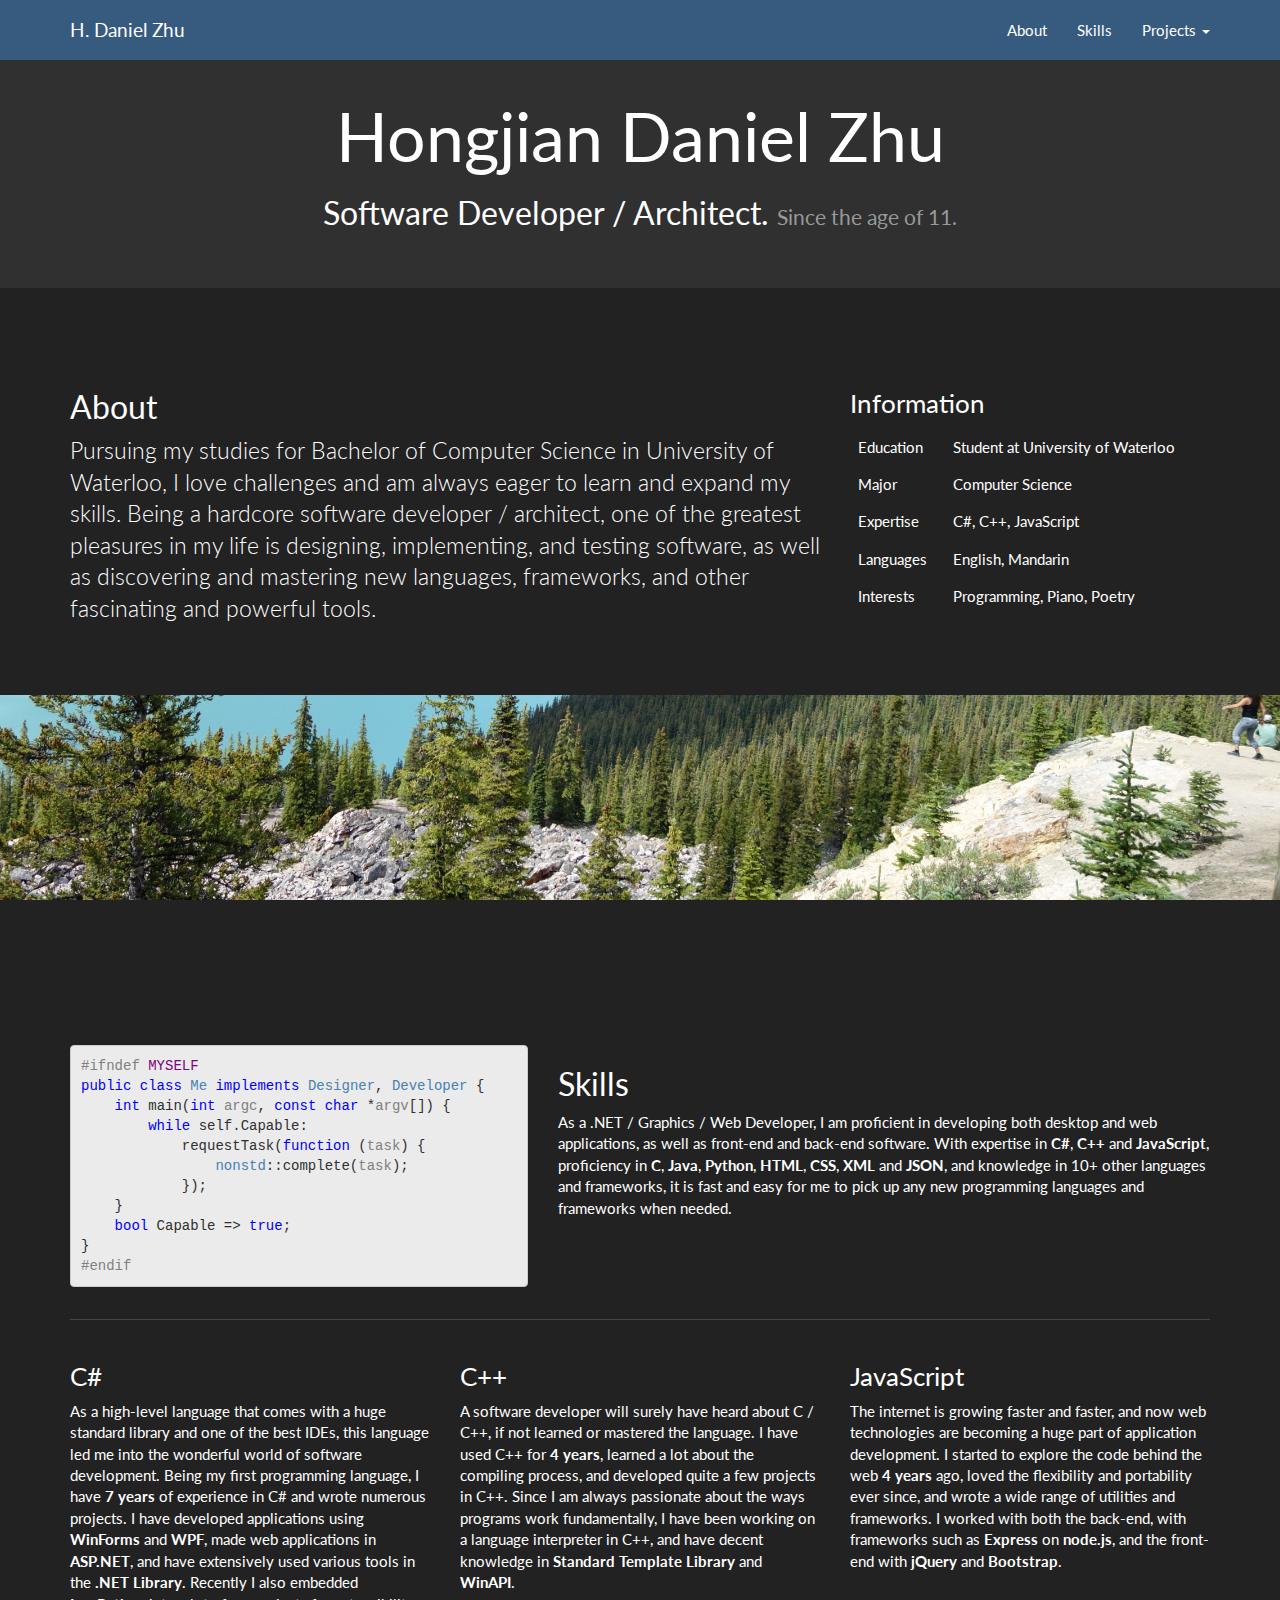
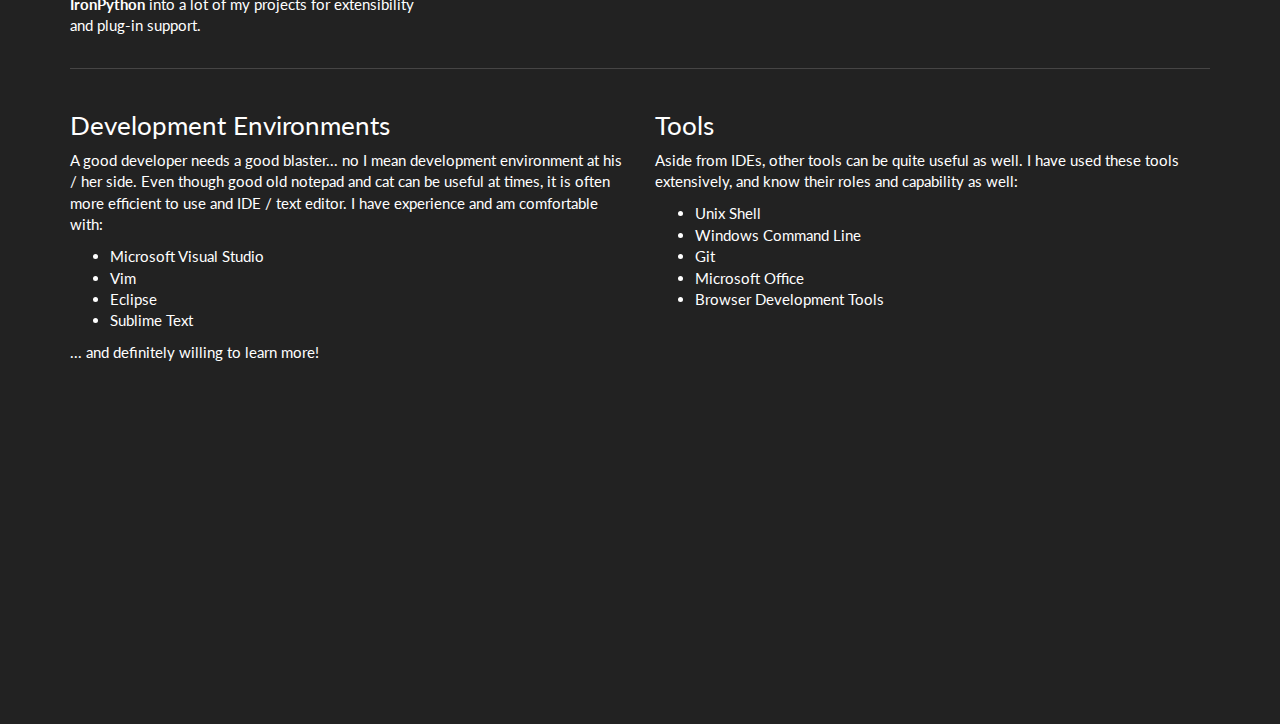
==== index.html @ e5c8643e "Removed redundant classes" ====
﻿<!DOCTYPE html>
<html lang="en" xmlns="http://www.w3.org/1999/xhtml">
<head>
    <meta charset="utf-8" />
    <meta http-equiv="X-UA-Compatible" content="IE=edge">
    <meta name="viewport" content="width=device-width, initial-scale=1">
    <title>H. Daniel Zhu</title>
    <link rel="stylesheet" href="css/darkly.css" />
    <style>
        header {
            padding-top: 30px;
        }

        section {
            padding: 50px 0;
        }

        .code-wrap {
            overflow: auto;
            -ms-word-wrap: normal;
            word-wrap: normal;
            white-space: pre;
        }

        .picture {
            height: 300px;
            background-size: cover;
            background-position: center center;
            background-attachment: fixed;
        }

        .command {
            color: gray;
        }
        .macro {
            color: purple;
        }
        .keyword {
            color: blue;
        }
        .class {
            color: steelblue;
        }
        .arg {
            color: gray;
        }
        
        @media print {
            .picture {
                display: none;
            }

            section {
                padding: 0;
            }
        }
    </style>
</head>
<body>
    <nav class="navbar navbar-default navbar-fixed-top">
        <div class="container">
            <div class="navbar-header">
                <button type="button" class="navbar-toggle collapsed" data-toggle="collapse" data-target="#navbar" aria-expanded="false" aria-controls="navbar">
                    <span class="sr-only">Toggle navigation</span>
                    <span class="icon-bar"></span>
                    <span class="icon-bar"></span>
                    <span class="icon-bar"></span>
                </button>
                <a class="navbar-brand" href="#home">H. Daniel Zhu</a>
            </div>
            <div id="navbar" class="navbar-collapse collapse">
                <ul class="nav navbar-nav navbar-right">
                    <li><a href="#about">About</a></li>
                    <li><a href="#skills">Skills</a></li>
                    <li class="dropdown">
                        <a href="#" class="dropdown-toggle" data-toggle="dropdown" role="button" aria-haspopup="true" aria-expanded="false">
                            Projects
                            <span class="caret"></span>
                        </a>
                        <ul class="dropdown-menu">
                            <li><a href="https://github.com/danzhu">GitHub</a></li>
                            <li role="separator" class="divider"></li>
                            <li><a href="https://github.com/danzhu/launcher">launcher</a></li>
                            <li><a href="https://github.com/danzhu/JoyfulColours">JoyfulColours</a></li>
                            <li><a href="https://github.com/danzhu/birthland">birthland</a></li>
                            <li><a href="https://github.com/danzhu/RawScript">RawScript</a></li>
                            <li><a href="https://github.com/danzhu/RPG">RPG</a></li>
                            <li><a href="https://github.com/danzhu/square.js">square.js</a></li>
                        </ul>
                    </li>
                </ul>
            </div>
        </div>
    </nav>
    <header id="home">
        <div class="jumbotron">
            <div class="container">
                <h1 class="text-center">Hongjian Daniel Zhu</h1>
                <h2 class="text-center">Software Developer / Architect. <small>Since the age of 11.</small></h2>
            </div>
        </div>
    </header>
    <section id="about">
        <div class="container">
            <div class="row">
                <div class="col-md-8">
                    <h2>About</h2>
                    <p class="lead">
                        Pursuing my studies for Bachelor of Computer Science in University of Waterloo, I love challenges and am always eager to learn and expand my skills. Being a hardcore software developer / architect, one of the greatest pleasures in my life is designing, implementing, and testing software, as well as discovering and mastering new languages, frameworks, and other fascinating and powerful tools.
                    </p>
                </div>
                <div class="col-md-4">
                    <h3>Information</h3>
                    <table class="table">
                        <tr>
                            <td>Education</td>
                            <td>Student at University of Waterloo</td>
                        </tr>
                        <tr>
                            <td>Major</td>
                            <td>Computer Science</td>
                        </tr>
                        <tr>
                            <td>Expertise</td>
                            <td>C#, C++, JavaScript</td>
                        </tr>
                        <tr>
                            <td>Languages</td>
                            <td>English, Mandarin</td>
                        </tr>
                        <tr>
                            <td>Interests</td>
                            <td>Programming, Piano, Poetry</td>
                        </tr>
                    </table>
                </div>
            </div>
        </div>
    </section>
    <div class="picture" style="background-image: url(images/1.jpg);"></div>
    <section id="skills">
        <div class="container">
            <div class="row">
                <div class="col-md-7 col-md-push-5">
                    <h2>Skills</h2>
                    <p>
                        As a .NET / Graphics / Web Developer, I am proficient in developing both desktop and web applications, as well as front-end and back-end software. With expertise in <strong>C#</strong>, <strong>C++</strong> and <strong>JavaScript</strong>, proficiency in <strong>C</strong>, <strong>Java</strong>, <strong>Python</strong>, <strong>HTML</strong>, <strong>CSS</strong>, <strong>XML</strong> and <strong>JSON</strong>, and knowledge in 10+ other languages and frameworks, it is fast and easy for me to pick up any new programming languages and frameworks when needed.
                    </p>
                </div>
                <div class="col-md-5 col-md-pull-7">
                    <pre class="code-wrap"><span class="command">#ifndef</span> <span class="macro">MYSELF</span>
<span class="keyword">public class</span> <span class="class">Me</span> <span class="keyword">implements</span> <span class="class">Designer</span>, <span class="class">Developer</span> {
    <span class="keyword">int</span> main(<span class="keyword">int</span> <span class="arg">argc</span>, <span class="keyword">const char</span> *<span class="arg">argv</span>[]) {
        <span class="keyword">while</span> self.Capable:
            requestTask(<span class="keyword">function</span> (<span class="arg">task</span>) {
                <span class="class">nonstd</span>::complete(<span class="arg">task</span>);
            });
    }
    <span class="keyword">bool</span> Capable =&gt; <span class="keyword">true</span>;
}
<span class="command">#endif</span></pre>
                </div>
            </div>
            <hr />
            <div class="row">
                <div class="col-md-4">
                    <h3>C#</h3>
                    <p>
                        As a high-level language that comes with a huge standard library and one of the best IDEs, this language led me into the wonderful world of software development. Being my first programming language, I have <strong>7 years</strong> of experience in C# and wrote numerous projects. I have developed applications using <strong>WinForms</strong> and <strong>WPF</strong>, made web applications in <strong>ASP.NET</strong>, and have extensively used various tools in the <strong>.NET Library</strong>. Recently I also embedded <strong>IronPython</strong> into a lot of my projects for extensibility and plug-in support.
                    </p>
                </div>
                <div class="col-md-4">
                    <h3>C++</h3>
                    <p>
                        A software developer will surely have heard about C / C++, if not learned or mastered the language. I have used C++ for <strong>4 years</strong>, learned a lot about the compiling process, and developed quite a few projects in C++. Since I am always passionate about the ways programs work fundamentally, I have been working on a language interpreter in C++, and have decent knowledge in <strong>Standard Template Library</strong> and <strong>WinAPI</strong>.
                    </p>
                </div>
                <div class="col-md-4">
                    <h3>JavaScript</h3>
                    <p>
                        The internet is growing faster and faster, and now web technologies are becoming a huge part of application development. I started to explore the code behind the web <strong>4 years</strong> ago, loved the flexibility and portability ever since, and wrote a wide range of utilities and frameworks. I worked with both the back-end, with frameworks such as <strong>Express</strong> on <strong>node.js</strong>, and the front-end with <strong>jQuery</strong> and <strong>Bootstrap</strong>.
                    </p>
                </div>
            </div>
            <hr />
            <div class="row">
                <div class="col-md-6">
                    <h3>Development Environments</h3>
                    <p>
                        A good developer needs a good blaster... no I mean development environment at his / her side. Even though good old notepad and cat can be useful at times, it is often more efficient to use and IDE / text editor. I have experience and am comfortable with:
                    </p>
                    <ul>
                        <li>Microsoft Visual Studio</li>
                        <li>Vim</li>
                        <li>Eclipse</li>
                        <li>Sublime Text</li>
                    </ul>
                    <p>
                        ... and definitely willing to learn more!
                    </p>
                </div>
                <div class="col-md-6">
                    <h3>Tools</h3>
                    <p>
                        Aside from IDEs, other tools can be quite useful as well. I have used these tools extensively, and know their roles and capability as well:
                    </p>
                    <ul>
                        <li>Unix Shell</li>
                        <li>Windows Command Line</li>
                        <li>Git</li>
                        <li>Microsoft Office</li>
                        <li>Browser Development Tools</li>
                    </ul>
                </div>
            </div>
        </div>
    </section>
    <div class="picture" style="background-image: url(images/2.jpg);"></div>
    <!--scripts-->
    <script src="js/jquery-2.2.0.min.js"></script>
    <script src="js/bootstrap.min.js"></script>
    <script src="js/jquery.smooth-scroll.js"></script>
    <script>
        $('a').smoothScroll();
        $('body').scrollspy({
            target: '.navbar-fixed-top'
        })
    </script>
</body>
</html>
---- css/darkly.css ----
@import url("https://fonts.googleapis.com/css?family=Lato:400,700,400italic");/*!
 * bootswatch v3.3.6
 * Homepage: http://bootswatch.com
 * Copyright 2012-2015 Thomas Park
 * Licensed under MIT
 * Based on Bootstrap
*//*!
 * Bootstrap v3.3.6 (http://getbootstrap.com)
 * Copyright 2011-2015 Twitter, Inc.
 * Licensed under MIT (https://github.com/twbs/bootstrap/blob/master/LICENSE)
 *//*! normalize.css v3.0.3 | MIT License | github.com/necolas/normalize.css */html{font-family:sans-serif;-ms-text-size-adjust:100%;-webkit-text-size-adjust:100%}body{margin:0}article,aside,details,figcaption,figure,footer,header,hgroup,main,menu,nav,section,summary{display:block}audio,canvas,progress,video{display:inline-block;vertical-align:baseline}audio:not([controls]){display:none;height:0}[hidden],template{display:none}a{background-color:transparent}a:active,a:hover{outline:0}abbr[title]{border-bottom:1px dotted}b,strong{font-weight:bold}dfn{font-style:italic}h1{font-size:2em;margin:0.67em 0}mark{background:#ff0;color:#000}small{font-size:80%}sub,sup{font-size:75%;line-height:0;position:relative;vertical-align:baseline}sup{top:-0.5em}sub{bottom:-0.25em}img{border:0}svg:not(:root){overflow:hidden}figure{margin:1em 40px}hr{-webkit-box-sizing:content-box;-moz-box-sizing:content-box;box-sizing:content-box;height:0}pre{overflow:auto}code,kbd,pre,samp{font-family:monospace, monospace;font-size:1em}button,input,optgroup,select,textarea{color:inherit;font:inherit;margin:0}button{overflow:visible}button,select{text-transform:none}button,html input[type="button"],input[type="reset"],input[type="submit"]{-webkit-appearance:button;cursor:pointer}button[disabled],html input[disabled]{cursor:default}button::-moz-focus-inner,input::-moz-focus-inner{border:0;padding:0}input{line-height:normal}input[type="checkbox"],input[type="radio"]{-webkit-box-sizing:border-box;-moz-box-sizing:border-box;box-sizing:border-box;padding:0}input[type="number"]::-webkit-inner-spin-button,input[type="number"]::-webkit-outer-spin-button{height:auto}input[type="search"]{-webkit-appearance:textfield;-webkit-box-sizing:content-box;-moz-box-sizing:content-box;box-sizing:content-box}input[type="search"]::-webkit-search-cancel-button,input[type="search"]::-webkit-search-decoration{-webkit-appearance:none}fieldset{border:1px solid #c0c0c0;margin:0 2px;padding:0.35em 0.625em 0.75em}legend{border:0;padding:0}textarea{overflow:auto}optgroup{font-weight:bold}table{border-collapse:collapse;border-spacing:0}td,th{padding:0}/*! Source: https://github.com/h5bp/html5-boilerplate/blob/master/src/css/main.css */@media print{*,*:before,*:after{background:transparent !important;color:#000 !important;-webkit-box-shadow:none !important;box-shadow:none !important;text-shadow:none !important}a,a:visited{text-decoration:underline}a[href]:after{content:" (" attr(href) ")"}abbr[title]:after{content:" (" attr(title) ")"}a[href^="#"]:after,a[href^="javascript:"]:after{content:""}pre,blockquote{border:1px solid #999;page-break-inside:avoid}thead{display:table-header-group}tr,img{page-break-inside:avoid}img{max-width:100% !important}p,h2,h3{orphans:3;widows:3}h2,h3{page-break-after:avoid}.navbar{display:none}.btn>.caret,.dropup>.btn>.caret{border-top-color:#000 !important}.label{border:1px solid #000}.table{border-collapse:collapse !important}.table td,.table th{background-color:#fff !important}.table-bordered th,.table-bordered td{border:1px solid #ddd !important}}@font-face{font-family:'Glyphicons Halflings';src:url('../fonts/glyphicons-halflings-regular.eot');src:url('../fonts/glyphicons-halflings-regular.eot?#iefix') format('embedded-opentype'),url('../fonts/glyphicons-halflings-regular.woff2') format('woff2'),url('../fonts/glyphicons-halflings-regular.woff') format('woff'),url('../fonts/glyphicons-halflings-regular.ttf') format('truetype'),url('../fonts/glyphicons-halflings-regular.svg#glyphicons_halflingsregular') format('svg')}.glyphicon{position:relative;top:1px;display:inline-block;font-family:'Glyphicons Halflings';font-style:normal;font-weight:normal;line-height:1;-webkit-font-smoothing:antialiased;-moz-osx-font-smoothing:grayscale}.glyphicon-asterisk:before{content:"\002a"}.glyphicon-plus:before{content:"\002b"}.glyphicon-euro:before,.glyphicon-eur:before{content:"\20ac"}.glyphicon-minus:before{content:"\2212"}.glyphicon-cloud:before{content:"\2601"}.glyphicon-envelope:before{content:"\2709"}.glyphicon-pencil:before{content:"\270f"}.glyphicon-glass:before{content:"\e001"}.glyphicon-music:before{content:"\e002"}.glyphicon-search:before{content:"\e003"}.glyphicon-heart:before{content:"\e005"}.glyphicon-star:before{content:"\e006"}.glyphicon-star-empty:before{content:"\e007"}.glyphicon-user:before{content:"\e008"}.glyphicon-film:before{content:"\e009"}.glyphicon-th-large:before{content:"\e010"}.glyphicon-th:before{content:"\e011"}.glyphicon-th-list:before{content:"\e012"}.glyphicon-ok:before{content:"\e013"}.glyphicon-remove:before{content:"\e014"}.glyphicon-zoom-in:before{content:"\e015"}.glyphicon-zoom-out:before{content:"\e016"}.glyphicon-off:before{content:"\e017"}.glyphicon-signal:before{content:"\e018"}.glyphicon-cog:before{content:"\e019"}.glyphicon-trash:before{content:"\e020"}.glyphicon-home:before{content:"\e021"}.glyphicon-file:before{content:"\e022"}.glyphicon-time:before{content:"\e023"}.glyphicon-road:before{content:"\e024"}.glyphicon-download-alt:before{content:"\e025"}.glyphicon-download:before{content:"\e026"}.glyphicon-upload:before{content:"\e027"}.glyphicon-inbox:before{content:"\e028"}.glyphicon-play-circle:before{content:"\e029"}.glyphicon-repeat:before{content:"\e030"}.glyphicon-refresh:before{content:"\e031"}.glyphicon-list-alt:before{content:"\e032"}.glyphicon-lock:before{content:"\e033"}.glyphicon-flag:before{content:"\e034"}.glyphicon-headphones:before{content:"\e035"}.glyphicon-volume-off:before{content:"\e036"}.glyphicon-volume-down:before{content:"\e037"}.glyphicon-volume-up:before{content:"\e038"}.glyphicon-qrcode:before{content:"\e039"}.glyphicon-barcode:before{content:"\e040"}.glyphicon-tag:before{content:"\e041"}.glyphicon-tags:before{content:"\e042"}.glyphicon-book:before{content:"\e043"}.glyphicon-bookmark:before{content:"\e044"}.glyphicon-print:before{content:"\e045"}.glyphicon-camera:before{content:"\e046"}.glyphicon-font:before{content:"\e047"}.glyphicon-bold:before{content:"\e048"}.glyphicon-italic:before{content:"\e049"}.glyphicon-text-height:before{content:"\e050"}.glyphicon-text-width:before{content:"\e051"}.glyphicon-align-left:before{content:"\e052"}.glyphicon-align-center:before{content:"\e053"}.glyphicon-align-right:before{content:"\e054"}.glyphicon-align-justify:before{content:"\e055"}.glyphicon-list:before{content:"\e056"}.glyphicon-indent-left:before{content:"\e057"}.glyphicon-indent-right:before{content:"\e058"}.glyphicon-facetime-video:before{content:"\e059"}.glyphicon-picture:before{content:"\e060"}.glyphicon-map-marker:before{content:"\e062"}.glyphicon-adjust:before{content:"\e063"}.glyphicon-tint:before{content:"\e064"}.glyphicon-edit:before{content:"\e065"}.glyphicon-share:before{content:"\e066"}.glyphicon-check:before{content:"\e067"}.glyphicon-move:before{content:"\e068"}.glyphicon-step-backward:before{content:"\e069"}.glyphicon-fast-backward:before{content:"\e070"}.glyphicon-backward:before{content:"\e071"}.glyphicon-play:before{content:"\e072"}.glyphicon-pause:before{content:"\e073"}.glyphicon-stop:before{content:"\e074"}.glyphicon-forward:before{content:"\e075"}.glyphicon-fast-forward:before{content:"\e076"}.glyphicon-step-forward:before{content:"\e077"}.glyphicon-eject:before{content:"\e078"}.glyphicon-chevron-left:before{content:"\e079"}.glyphicon-chevron-right:before{content:"\e080"}.glyphicon-plus-sign:before{content:"\e081"}.glyphicon-minus-sign:before{content:"\e082"}.glyphicon-remove-sign:before{content:"\e083"}.glyphicon-ok-sign:before{content:"\e084"}.glyphicon-question-sign:before{content:"\e085"}.glyphicon-info-sign:before{content:"\e086"}.glyphicon-screenshot:before{content:"\e087"}.glyphicon-remove-circle:before{content:"\e088"}.glyphicon-ok-circle:before{content:"\e089"}.glyphicon-ban-circle:before{content:"\e090"}.glyphicon-arrow-left:before{content:"\e091"}.glyphicon-arrow-right:before{content:"\e092"}.glyphicon-arrow-up:before{content:"\e093"}.glyphicon-arrow-down:before{content:"\e094"}.glyphicon-share-alt:before{content:"\e095"}.glyphicon-resize-full:before{content:"\e096"}.glyphicon-resize-small:before{content:"\e097"}.glyphicon-exclamation-sign:before{content:"\e101"}.glyphicon-gift:before{content:"\e102"}.glyphicon-leaf:before{content:"\e103"}.glyphicon-fire:before{content:"\e104"}.glyphicon-eye-open:before{content:"\e105"}.glyphicon-eye-close:before{content:"\e106"}.glyphicon-warning-sign:before{content:"\e107"}.glyphicon-plane:before{content:"\e108"}.glyphicon-calendar:before{content:"\e109"}.glyphicon-random:before{content:"\e110"}.glyphicon-comment:before{content:"\e111"}.glyphicon-magnet:before{content:"\e112"}.glyphicon-chevron-up:before{content:"\e113"}.glyphicon-chevron-down:before{content:"\e114"}.glyphicon-retweet:before{content:"\e115"}.glyphicon-shopping-cart:before{content:"\e116"}.glyphicon-folder-close:before{content:"\e117"}.glyphicon-folder-open:before{content:"\e118"}.glyphicon-resize-vertical:before{content:"\e119"}.glyphicon-resize-horizontal:before{content:"\e120"}.glyphicon-hdd:before{content:"\e121"}.glyphicon-bullhorn:before{content:"\e122"}.glyphicon-bell:before{content:"\e123"}.glyphicon-certificate:before{content:"\e124"}.glyphicon-thumbs-up:before{content:"\e125"}.glyphicon-thumbs-down:before{content:"\e126"}.glyphicon-hand-right:before{content:"\e127"}.glyphicon-hand-left:before{content:"\e128"}.glyphicon-hand-up:before{content:"\e129"}.glyphicon-hand-down:before{content:"\e130"}.glyphicon-circle-arrow-right:before{content:"\e131"}.glyphicon-circle-arrow-left:before{content:"\e132"}.glyphicon-circle-arrow-up:before{content:"\e133"}.glyphicon-circle-arrow-down:before{content:"\e134"}.glyphicon-globe:before{content:"\e135"}.glyphicon-wrench:before{content:"\e136"}.glyphicon-tasks:before{content:"\e137"}.glyphicon-filter:before{content:"\e138"}.glyphicon-briefcase:before{content:"\e139"}.glyphicon-fullscreen:before{content:"\e140"}.glyphicon-dashboard:before{content:"\e141"}.glyphicon-paperclip:before{content:"\e142"}.glyphicon-heart-empty:before{content:"\e143"}.glyphicon-link:before{content:"\e144"}.glyphicon-phone:before{content:"\e145"}.glyphicon-pushpin:before{content:"\e146"}.glyphicon-usd:before{content:"\e148"}.glyphicon-gbp:before{content:"\e149"}.glyphicon-sort:before{content:"\e150"}.glyphicon-sort-by-alphabet:before{content:"\e151"}.glyphicon-sort-by-alphabet-alt:before{content:"\e152"}.glyphicon-sort-by-order:before{content:"\e153"}.glyphicon-sort-by-order-alt:before{content:"\e154"}.glyphicon-sort-by-attributes:before{content:"\e155"}.glyphicon-sort-by-attributes-alt:before{content:"\e156"}.glyphicon-unchecked:before{content:"\e157"}.glyphicon-expand:before{content:"\e158"}.glyphicon-collapse-down:before{content:"\e159"}.glyphicon-collapse-up:before{content:"\e160"}.glyphicon-log-in:before{content:"\e161"}.glyphicon-flash:before{content:"\e162"}.glyphicon-log-out:before{content:"\e163"}.glyphicon-new-window:before{content:"\e164"}.glyphicon-record:before{content:"\e165"}.glyphicon-save:before{content:"\e166"}.glyphicon-open:before{content:"\e167"}.glyphicon-saved:before{content:"\e168"}.glyphicon-import:before{content:"\e169"}.glyphicon-export:before{content:"\e170"}.glyphicon-send:before{content:"\e171"}.glyphicon-floppy-disk:before{content:"\e172"}.glyphicon-floppy-saved:before{content:"\e173"}.glyphicon-floppy-remove:before{content:"\e174"}.glyphicon-floppy-save:before{content:"\e175"}.glyphicon-floppy-open:before{content:"\e176"}.glyphicon-credit-card:before{content:"\e177"}.glyphicon-transfer:before{content:"\e178"}.glyphicon-cutlery:before{content:"\e179"}.glyphicon-header:before{content:"\e180"}.glyphicon-compressed:before{content:"\e181"}.glyphicon-earphone:before{content:"\e182"}.glyphicon-phone-alt:before{content:"\e183"}.glyphicon-tower:before{content:"\e184"}.glyphicon-stats:before{content:"\e185"}.glyphicon-sd-video:before{content:"\e186"}.glyphicon-hd-video:before{content:"\e187"}.glyphicon-subtitles:before{content:"\e188"}.glyphicon-sound-stereo:before{content:"\e189"}.glyphicon-sound-dolby:before{content:"\e190"}.glyphicon-sound-5-1:before{content:"\e191"}.glyphicon-sound-6-1:before{content:"\e192"}.glyphicon-sound-7-1:before{content:"\e193"}.glyphicon-copyright-mark:before{content:"\e194"}.glyphicon-registration-mark:before{content:"\e195"}.glyphicon-cloud-download:before{content:"\e197"}.glyphicon-cloud-upload:before{content:"\e198"}.glyphicon-tree-conifer:before{content:"\e199"}.glyphicon-tree-deciduous:before{content:"\e200"}.glyphicon-cd:before{content:"\e201"}.glyphicon-save-file:before{content:"\e202"}.glyphicon-open-file:before{content:"\e203"}.glyphicon-level-up:before{content:"\e204"}.glyphicon-copy:before{content:"\e205"}.glyphicon-paste:before{content:"\e206"}.glyphicon-alert:before{content:"\e209"}.glyphicon-equalizer:before{content:"\e210"}.glyphicon-king:before{content:"\e211"}.glyphicon-queen:before{content:"\e212"}.glyphicon-pawn:before{content:"\e213"}.glyphicon-bishop:before{content:"\e214"}.glyphicon-knight:before{content:"\e215"}.glyphicon-baby-formula:before{content:"\e216"}.glyphicon-tent:before{content:"\26fa"}.glyphicon-blackboard:before{content:"\e218"}.glyphicon-bed:before{content:"\e219"}.glyphicon-apple:before{content:"\f8ff"}.glyphicon-erase:before{content:"\e221"}.glyphicon-hourglass:before{content:"\231b"}.glyphicon-lamp:before{content:"\e223"}.glyphicon-duplicate:before{content:"\e224"}.glyphicon-piggy-bank:before{content:"\e225"}.glyphicon-scissors:before{content:"\e226"}.glyphicon-bitcoin:before{content:"\e227"}.glyphicon-btc:before{content:"\e227"}.glyphicon-xbt:before{content:"\e227"}.glyphicon-yen:before{content:"\00a5"}.glyphicon-jpy:before{content:"\00a5"}.glyphicon-ruble:before{content:"\20bd"}.glyphicon-rub:before{content:"\20bd"}.glyphicon-scale:before{content:"\e230"}.glyphicon-ice-lolly:before{content:"\e231"}.glyphicon-ice-lolly-tasted:before{content:"\e232"}.glyphicon-education:before{content:"\e233"}.glyphicon-option-horizontal:before{content:"\e234"}.glyphicon-option-vertical:before{content:"\e235"}.glyphicon-menu-hamburger:before{content:"\e236"}.glyphicon-modal-window:before{content:"\e237"}.glyphicon-oil:before{content:"\e238"}.glyphicon-grain:before{content:"\e239"}.glyphicon-sunglasses:before{content:"\e240"}.glyphicon-text-size:before{content:"\e241"}.glyphicon-text-color:before{content:"\e242"}.glyphicon-text-background:before{content:"\e243"}.glyphicon-object-align-top:before{content:"\e244"}.glyphicon-object-align-bottom:before{content:"\e245"}.glyphicon-object-align-horizontal:before{content:"\e246"}.glyphicon-object-align-left:before{content:"\e247"}.glyphicon-object-align-vertical:before{content:"\e248"}.glyphicon-object-align-right:before{content:"\e249"}.glyphicon-triangle-right:before{content:"\e250"}.glyphicon-triangle-left:before{content:"\e251"}.glyphicon-triangle-bottom:before{content:"\e252"}.glyphicon-triangle-top:before{content:"\e253"}.glyphicon-console:before{content:"\e254"}.glyphicon-superscript:before{content:"\e255"}.glyphicon-subscript:before{content:"\e256"}.glyphicon-menu-left:before{content:"\e257"}.glyphicon-menu-right:before{content:"\e258"}.glyphicon-menu-down:before{content:"\e259"}.glyphicon-menu-up:before{content:"\e260"}*{-webkit-box-sizing:border-box;-moz-box-sizing:border-box;box-sizing:border-box}*:before,*:after{-webkit-box-sizing:border-box;-moz-box-sizing:border-box;box-sizing:border-box}html{font-size:10px;-webkit-tap-highlight-color:rgba(0,0,0,0)}body{font-family:"Lato","Helvetica Neue",Helvetica,Arial,sans-serif;font-size:15px;line-height:1.42857143;color:#ffffff;background-color:#222222}input,button,select,textarea{font-family:inherit;font-size:inherit;line-height:inherit}a{color:#0ce3ac;text-decoration:none}a:hover,a:focus{color:#0ce3ac;text-decoration:underline}a:focus{outline:thin dotted;outline:5px auto -webkit-focus-ring-color;outline-offset:-2px}figure{margin:0}img{vertical-align:middle}.img-responsive,.thumbnail>img,.thumbnail a>img,.carousel-inner>.item>img,.carousel-inner>.item>a>img{display:block;max-width:100%;height:auto}.img-rounded{border-radius:6px}.img-thumbnail{padding:2px;line-height:1.42857143;background-color:#222222;border:1px solid #464545;border-radius:4px;-webkit-transition:all .2s ease-in-out;-o-transition:all .2s ease-in-out;transition:all .2s ease-in-out;display:inline-block;max-width:100%;height:auto}.img-circle{border-radius:50%}hr{margin-top:21px;margin-bottom:21px;border:0;border-top:1px solid #464545}.sr-only{position:absolute;width:1px;height:1px;margin:-1px;padding:0;overflow:hidden;clip:rect(0, 0, 0, 0);border:0}.sr-only-focusable:active,.sr-only-focusable:focus{position:static;width:auto;height:auto;margin:0;overflow:visible;clip:auto}[role="button"]{cursor:pointer}h1,h2,h3,h4,h5,h6,.h1,.h2,.h3,.h4,.h5,.h6{font-family:"Lato","Helvetica Neue",Helvetica,Arial,sans-serif;font-weight:400;line-height:1.1;color:inherit}h1 small,h2 small,h3 small,h4 small,h5 small,h6 small,.h1 small,.h2 small,.h3 small,.h4 small,.h5 small,.h6 small,h1 .small,h2 .small,h3 .small,h4 .small,h5 .small,h6 .small,.h1 .small,.h2 .small,.h3 .small,.h4 .small,.h5 .small,.h6 .small{font-weight:normal;line-height:1;color:#999999}h1,.h1,h2,.h2,h3,.h3{margin-top:21px;margin-bottom:10.5px}h1 small,.h1 small,h2 small,.h2 small,h3 small,.h3 small,h1 .small,.h1 .small,h2 .small,.h2 .small,h3 .small,.h3 .small{font-size:65%}h4,.h4,h5,.h5,h6,.h6{margin-top:10.5px;margin-bottom:10.5px}h4 small,.h4 small,h5 small,.h5 small,h6 small,.h6 small,h4 .small,.h4 .small,h5 .small,.h5 .small,h6 .small,.h6 .small{font-size:75%}h1,.h1{font-size:39px}h2,.h2{font-size:32px}h3,.h3{font-size:26px}h4,.h4{font-size:19px}h5,.h5{font-size:15px}h6,.h6{font-size:13px}p{margin:0 0 10.5px}.lead{margin-bottom:21px;font-size:17px;font-weight:300;line-height:1.4}@media (min-width:768px){.lead{font-size:22.5px}}small,.small{font-size:86%}mark,.mark{background-color:#f39c12;padding:.2em}.text-left{text-align:left}.text-right{text-align:right}.text-center{text-align:center}.text-justify{text-align:justify}.text-nowrap{white-space:nowrap}.text-lowercase{text-transform:lowercase}.text-uppercase{text-transform:uppercase}.text-capitalize{text-transform:capitalize}.text-muted{color:#999999}.text-primary{color:#375a7f}a.text-primary:hover,a.text-primary:focus{color:#28415b}.text-success{color:#ffffff}a.text-success:hover,a.text-success:focus{color:#e6e6e6}.text-info{color:#ffffff}a.text-info:hover,a.text-info:focus{color:#e6e6e6}.text-warning{color:#ffffff}a.text-warning:hover,a.text-warning:focus{color:#e6e6e6}.text-danger{color:#ffffff}a.text-danger:hover,a.text-danger:focus{color:#e6e6e6}.bg-primary{color:#fff;background-color:#375a7f}a.bg-primary:hover,a.bg-primary:focus{background-color:#28415b}.bg-success{background-color:#00bc8c}a.bg-success:hover,a.bg-success:focus{background-color:#008966}.bg-info{background-color:#3498db}a.bg-info:hover,a.bg-info:focus{background-color:#217dbb}.bg-warning{background-color:#f39c12}a.bg-warning:hover,a.bg-warning:focus{background-color:#c87f0a}.bg-danger{background-color:#e74c3c}a.bg-danger:hover,a.bg-danger:focus{background-color:#d62c1a}.page-header{padding-bottom:9.5px;margin:42px 0 21px;border-bottom:1px solid transparent}ul,ol{margin-top:0;margin-bottom:10.5px}ul ul,ol ul,ul ol,ol ol{margin-bottom:0}.list-unstyled{padding-left:0;list-style:none}.list-inline{padding-left:0;list-style:none;margin-left:-5px}.list-inline>li{display:inline-block;padding-left:5px;padding-right:5px}dl{margin-top:0;margin-bottom:21px}dt,dd{line-height:1.42857143}dt{font-weight:bold}dd{margin-left:0}@media (min-width:768px){.dl-horizontal dt{float:left;width:160px;clear:left;text-align:right;overflow:hidden;text-overflow:ellipsis;white-space:nowrap}.dl-horizontal dd{margin-left:180px}}abbr[title],abbr[data-original-title]{cursor:help;border-bottom:1px dotted #999999}.initialism{font-size:90%;text-transform:uppercase}blockquote{padding:10.5px 21px;margin:0 0 21px;font-size:18.75px;border-left:5px solid #464545}blockquote p:last-child,blockquote ul:last-child,blockquote ol:last-child{margin-bottom:0}blockquote footer,blockquote small,blockquote .small{display:block;font-size:80%;line-height:1.42857143;color:#999999}blockquote footer:before,blockquote small:before,blockquote .small:before{content:'\2014 \00A0'}.blockquote-reverse,blockquote.pull-right{padding-right:15px;padding-left:0;border-right:5px solid #464545;border-left:0;text-align:right}.blockquote-reverse footer:before,blockquote.pull-right footer:before,.blockquote-reverse small:before,blockquote.pull-right small:before,.blockquote-reverse .small:before,blockquote.pull-right .small:before{content:''}.blockquote-reverse footer:after,blockquote.pull-right footer:after,.blockquote-reverse small:after,blockquote.pull-right small:after,.blockquote-reverse .small:after,blockquote.pull-right .small:after{content:'\00A0 \2014'}address{margin-bottom:21px;font-style:normal;line-height:1.42857143}code,kbd,pre,samp{font-family:Menlo,Monaco,Consolas,"Courier New",monospace}code{padding:2px 4px;font-size:90%;color:#c7254e;background-color:#f9f2f4;border-radius:4px}kbd{padding:2px 4px;font-size:90%;color:#ffffff;background-color:#333333;border-radius:3px;-webkit-box-shadow:inset 0 -1px 0 rgba(0,0,0,0.25);box-shadow:inset 0 -1px 0 rgba(0,0,0,0.25)}kbd kbd{padding:0;font-size:100%;font-weight:bold;-webkit-box-shadow:none;box-shadow:none}pre{display:block;padding:10px;margin:0 0 10.5px;font-size:14px;line-height:1.42857143;word-break:break-all;word-wrap:break-word;color:#303030;background-color:#ebebeb;border:1px solid #cccccc;border-radius:4px}pre code{padding:0;font-size:inherit;color:inherit;white-space:pre-wrap;background-color:transparent;border-radius:0}.pre-scrollable{max-height:340px;overflow-y:scroll}.container{margin-right:auto;margin-left:auto;padding-left:15px;padding-right:15px}@media (min-width:768px){.container{width:750px}}@media (min-width:992px){.container{width:970px}}@media (min-width:1200px){.container{width:1170px}}.container-fluid{margin-right:auto;margin-left:auto;padding-left:15px;padding-right:15px}.row{margin-left:-15px;margin-right:-15px}.col-xs-1,.col-sm-1,.col-md-1,.col-lg-1,.col-xs-2,.col-sm-2,.col-md-2,.col-lg-2,.col-xs-3,.col-sm-3,.col-md-3,.col-lg-3,.col-xs-4,.col-sm-4,.col-md-4,.col-lg-4,.col-xs-5,.col-sm-5,.col-md-5,.col-lg-5,.col-xs-6,.col-sm-6,.col-md-6,.col-lg-6,.col-xs-7,.col-sm-7,.col-md-7,.col-lg-7,.col-xs-8,.col-sm-8,.col-md-8,.col-lg-8,.col-xs-9,.col-sm-9,.col-md-9,.col-lg-9,.col-xs-10,.col-sm-10,.col-md-10,.col-lg-10,.col-xs-11,.col-sm-11,.col-md-11,.col-lg-11,.col-xs-12,.col-sm-12,.col-md-12,.col-lg-12{position:relative;min-height:1px;padding-left:15px;padding-right:15px}.col-xs-1,.col-xs-2,.col-xs-3,.col-xs-4,.col-xs-5,.col-xs-6,.col-xs-7,.col-xs-8,.col-xs-9,.col-xs-10,.col-xs-11,.col-xs-12{float:left}.col-xs-12{width:100%}.col-xs-11{width:91.66666667%}.col-xs-10{width:83.33333333%}.col-xs-9{width:75%}.col-xs-8{width:66.66666667%}.col-xs-7{width:58.33333333%}.col-xs-6{width:50%}.col-xs-5{width:41.66666667%}.col-xs-4{width:33.33333333%}.col-xs-3{width:25%}.col-xs-2{width:16.66666667%}.col-xs-1{width:8.33333333%}.col-xs-pull-12{right:100%}.col-xs-pull-11{right:91.66666667%}.col-xs-pull-10{right:83.33333333%}.col-xs-pull-9{right:75%}.col-xs-pull-8{right:66.66666667%}.col-xs-pull-7{right:58.33333333%}.col-xs-pull-6{right:50%}.col-xs-pull-5{right:41.66666667%}.col-xs-pull-4{right:33.33333333%}.col-xs-pull-3{right:25%}.col-xs-pull-2{right:16.66666667%}.col-xs-pull-1{right:8.33333333%}.col-xs-pull-0{right:auto}.col-xs-push-12{left:100%}.col-xs-push-11{left:91.66666667%}.col-xs-push-10{left:83.33333333%}.col-xs-push-9{left:75%}.col-xs-push-8{left:66.66666667%}.col-xs-push-7{left:58.33333333%}.col-xs-push-6{left:50%}.col-xs-push-5{left:41.66666667%}.col-xs-push-4{left:33.33333333%}.col-xs-push-3{left:25%}.col-xs-push-2{left:16.66666667%}.col-xs-push-1{left:8.33333333%}.col-xs-push-0{left:auto}.col-xs-offset-12{margin-left:100%}.col-xs-offset-11{margin-left:91.66666667%}.col-xs-offset-10{margin-left:83.33333333%}.col-xs-offset-9{margin-left:75%}.col-xs-offset-8{margin-left:66.66666667%}.col-xs-offset-7{margin-left:58.33333333%}.col-xs-offset-6{margin-left:50%}.col-xs-offset-5{margin-left:41.66666667%}.col-xs-offset-4{margin-left:33.33333333%}.col-xs-offset-3{margin-left:25%}.col-xs-offset-2{margin-left:16.66666667%}.col-xs-offset-1{margin-left:8.33333333%}.col-xs-offset-0{margin-left:0%}@media (min-width:768px){.col-sm-1,.col-sm-2,.col-sm-3,.col-sm-4,.col-sm-5,.col-sm-6,.col-sm-7,.col-sm-8,.col-sm-9,.col-sm-10,.col-sm-11,.col-sm-12{float:left}.col-sm-12{width:100%}.col-sm-11{width:91.66666667%}.col-sm-10{width:83.33333333%}.col-sm-9{width:75%}.col-sm-8{width:66.66666667%}.col-sm-7{width:58.33333333%}.col-sm-6{width:50%}.col-sm-5{width:41.66666667%}.col-sm-4{width:33.33333333%}.col-sm-3{width:25%}.col-sm-2{width:16.66666667%}.col-sm-1{width:8.33333333%}.col-sm-pull-12{right:100%}.col-sm-pull-11{right:91.66666667%}.col-sm-pull-10{right:83.33333333%}.col-sm-pull-9{right:75%}.col-sm-pull-8{right:66.66666667%}.col-sm-pull-7{right:58.33333333%}.col-sm-pull-6{right:50%}.col-sm-pull-5{right:41.66666667%}.col-sm-pull-4{right:33.33333333%}.col-sm-pull-3{right:25%}.col-sm-pull-2{right:16.66666667%}.col-sm-pull-1{right:8.33333333%}.col-sm-pull-0{right:auto}.col-sm-push-12{left:100%}.col-sm-push-11{left:91.66666667%}.col-sm-push-10{left:83.33333333%}.col-sm-push-9{left:75%}.col-sm-push-8{left:66.66666667%}.col-sm-push-7{left:58.33333333%}.col-sm-push-6{left:50%}.col-sm-push-5{left:41.66666667%}.col-sm-push-4{left:33.33333333%}.col-sm-push-3{left:25%}.col-sm-push-2{left:16.66666667%}.col-sm-push-1{left:8.33333333%}.col-sm-push-0{left:auto}.col-sm-offset-12{margin-left:100%}.col-sm-offset-11{margin-left:91.66666667%}.col-sm-offset-10{margin-left:83.33333333%}.col-sm-offset-9{margin-left:75%}.col-sm-offset-8{margin-left:66.66666667%}.col-sm-offset-7{margin-left:58.33333333%}.col-sm-offset-6{margin-left:50%}.col-sm-offset-5{margin-left:41.66666667%}.col-sm-offset-4{margin-left:33.33333333%}.col-sm-offset-3{margin-left:25%}.col-sm-offset-2{margin-left:16.66666667%}.col-sm-offset-1{margin-left:8.33333333%}.col-sm-offset-0{margin-left:0%}}@media (min-width:992px){.col-md-1,.col-md-2,.col-md-3,.col-md-4,.col-md-5,.col-md-6,.col-md-7,.col-md-8,.col-md-9,.col-md-10,.col-md-11,.col-md-12{float:left}.col-md-12{width:100%}.col-md-11{width:91.66666667%}.col-md-10{width:83.33333333%}.col-md-9{width:75%}.col-md-8{width:66.66666667%}.col-md-7{width:58.33333333%}.col-md-6{width:50%}.col-md-5{width:41.66666667%}.col-md-4{width:33.33333333%}.col-md-3{width:25%}.col-md-2{width:16.66666667%}.col-md-1{width:8.33333333%}.col-md-pull-12{right:100%}.col-md-pull-11{right:91.66666667%}.col-md-pull-10{right:83.33333333%}.col-md-pull-9{right:75%}.col-md-pull-8{right:66.66666667%}.col-md-pull-7{right:58.33333333%}.col-md-pull-6{right:50%}.col-md-pull-5{right:41.66666667%}.col-md-pull-4{right:33.33333333%}.col-md-pull-3{right:25%}.col-md-pull-2{right:16.66666667%}.col-md-pull-1{right:8.33333333%}.col-md-pull-0{right:auto}.col-md-push-12{left:100%}.col-md-push-11{left:91.66666667%}.col-md-push-10{left:83.33333333%}.col-md-push-9{left:75%}.col-md-push-8{left:66.66666667%}.col-md-push-7{left:58.33333333%}.col-md-push-6{left:50%}.col-md-push-5{left:41.66666667%}.col-md-push-4{left:33.33333333%}.col-md-push-3{left:25%}.col-md-push-2{left:16.66666667%}.col-md-push-1{left:8.33333333%}.col-md-push-0{left:auto}.col-md-offset-12{margin-left:100%}.col-md-offset-11{margin-left:91.66666667%}.col-md-offset-10{margin-left:83.33333333%}.col-md-offset-9{margin-left:75%}.col-md-offset-8{margin-left:66.66666667%}.col-md-offset-7{margin-left:58.33333333%}.col-md-offset-6{margin-left:50%}.col-md-offset-5{margin-left:41.66666667%}.col-md-offset-4{margin-left:33.33333333%}.col-md-offset-3{margin-left:25%}.col-md-offset-2{margin-left:16.66666667%}.col-md-offset-1{margin-left:8.33333333%}.col-md-offset-0{margin-left:0%}}@media (min-width:1200px){.col-lg-1,.col-lg-2,.col-lg-3,.col-lg-4,.col-lg-5,.col-lg-6,.col-lg-7,.col-lg-8,.col-lg-9,.col-lg-10,.col-lg-11,.col-lg-12{float:left}.col-lg-12{width:100%}.col-lg-11{width:91.66666667%}.col-lg-10{width:83.33333333%}.col-lg-9{width:75%}.col-lg-8{width:66.66666667%}.col-lg-7{width:58.33333333%}.col-lg-6{width:50%}.col-lg-5{width:41.66666667%}.col-lg-4{width:33.33333333%}.col-lg-3{width:25%}.col-lg-2{width:16.66666667%}.col-lg-1{width:8.33333333%}.col-lg-pull-12{right:100%}.col-lg-pull-11{right:91.66666667%}.col-lg-pull-10{right:83.33333333%}.col-lg-pull-9{right:75%}.col-lg-pull-8{right:66.66666667%}.col-lg-pull-7{right:58.33333333%}.col-lg-pull-6{right:50%}.col-lg-pull-5{right:41.66666667%}.col-lg-pull-4{right:33.33333333%}.col-lg-pull-3{right:25%}.col-lg-pull-2{right:16.66666667%}.col-lg-pull-1{right:8.33333333%}.col-lg-pull-0{right:auto}.col-lg-push-12{left:100%}.col-lg-push-11{left:91.66666667%}.col-lg-push-10{left:83.33333333%}.col-lg-push-9{left:75%}.col-lg-push-8{left:66.66666667%}.col-lg-push-7{left:58.33333333%}.col-lg-push-6{left:50%}.col-lg-push-5{left:41.66666667%}.col-lg-push-4{left:33.33333333%}.col-lg-push-3{left:25%}.col-lg-push-2{left:16.66666667%}.col-lg-push-1{left:8.33333333%}.col-lg-push-0{left:auto}.col-lg-offset-12{margin-left:100%}.col-lg-offset-11{margin-left:91.66666667%}.col-lg-offset-10{margin-left:83.33333333%}.col-lg-offset-9{margin-left:75%}.col-lg-offset-8{margin-left:66.66666667%}.col-lg-offset-7{margin-left:58.33333333%}.col-lg-offset-6{margin-left:50%}.col-lg-offset-5{margin-left:41.66666667%}.col-lg-offset-4{margin-left:33.33333333%}.col-lg-offset-3{margin-left:25%}.col-lg-offset-2{margin-left:16.66666667%}.col-lg-offset-1{margin-left:8.33333333%}.col-lg-offset-0{margin-left:0%}}table{background-color:transparent}caption{padding-top:8px;padding-bottom:8px;color:#999999;text-align:left}th{text-align:left}.table{width:100%;max-width:100%;margin-bottom:21px}.table>thead>tr>th,.table>tbody>tr>th,.table>tfoot>tr>th,.table>thead>tr>td,.table>tbody>tr>td,.table>tfoot>tr>td{padding:8px;line-height:1.42857143;vertical-align:top;border-top:1px solid #464545}.table>thead>tr>th{vertical-align:bottom;border-bottom:2px solid #464545}.table>caption+thead>tr:first-child>th,.table>colgroup+thead>tr:first-child>th,.table>thead:first-child>tr:first-child>th,.table>caption+thead>tr:first-child>td,.table>colgroup+thead>tr:first-child>td,.table>thead:first-child>tr:first-child>td{border-top:0}.table>tbody+tbody{border-top:2px solid #464545}.table .table{background-color:#222222}.table-condensed>thead>tr>th,.table-condensed>tbody>tr>th,.table-condensed>tfoot>tr>th,.table-condensed>thead>tr>td,.table-condensed>tbody>tr>td,.table-condensed>tfoot>tr>td{padding:5px}.table-bordered{border:1px solid #464545}.table-bordered>thead>tr>th,.table-bordered>tbody>tr>th,.table-bordered>tfoot>tr>th,.table-bordered>thead>tr>td,.table-bordered>tbody>tr>td,.table-bordered>tfoot>tr>td{border:1px solid #464545}.table-bordered>thead>tr>th,.table-bordered>thead>tr>td{border-bottom-width:2px}.table-striped>tbody>tr:nth-of-type(odd){background-color:#3d3d3d}.table-hover>tbody>tr:hover{background-color:#464545}table col[class*="col-"]{position:static;float:none;display:table-column}table td[class*="col-"],table th[class*="col-"]{position:static;float:none;display:table-cell}.table>thead>tr>td.active,.table>tbody>tr>td.active,.table>tfoot>tr>td.active,.table>thead>tr>th.active,.table>tbody>tr>th.active,.table>tfoot>tr>th.active,.table>thead>tr.active>td,.table>tbody>tr.active>td,.table>tfoot>tr.active>td,.table>thead>tr.active>th,.table>tbody>tr.active>th,.table>tfoot>tr.active>th{background-color:#464545}.table-hover>tbody>tr>td.active:hover,.table-hover>tbody>tr>th.active:hover,.table-hover>tbody>tr.active:hover>td,.table-hover>tbody>tr:hover>.active,.table-hover>tbody>tr.active:hover>th{background-color:#393838}.table>thead>tr>td.success,.table>tbody>tr>td.success,.table>tfoot>tr>td.success,.table>thead>tr>th.success,.table>tbody>tr>th.success,.table>tfoot>tr>th.success,.table>thead>tr.success>td,.table>tbody>tr.success>td,.table>tfoot>tr.success>td,.table>thead>tr.success>th,.table>tbody>tr.success>th,.table>tfoot>tr.success>th{background-color:#00bc8c}.table-hover>tbody>tr>td.success:hover,.table-hover>tbody>tr>th.success:hover,.table-hover>tbody>tr.success:hover>td,.table-hover>tbody>tr:hover>.success,.table-hover>tbody>tr.success:hover>th{background-color:#00a379}.table>thead>tr>td.info,.table>tbody>tr>td.info,.table>tfoot>tr>td.info,.table>thead>tr>th.info,.table>tbody>tr>th.info,.table>tfoot>tr>th.info,.table>thead>tr.info>td,.table>tbody>tr.info>td,.table>tfoot>tr.info>td,.table>thead>tr.info>th,.table>tbody>tr.info>th,.table>tfoot>tr.info>th{background-color:#3498db}.table-hover>tbody>tr>td.info:hover,.table-hover>tbody>tr>th.info:hover,.table-hover>tbody>tr.info:hover>td,.table-hover>tbody>tr:hover>.info,.table-hover>tbody>tr.info:hover>th{background-color:#258cd1}.table>thead>tr>td.warning,.table>tbody>tr>td.warning,.table>tfoot>tr>td.warning,.table>thead>tr>th.warning,.table>tbody>tr>th.warning,.table>tfoot>tr>th.warning,.table>thead>tr.warning>td,.table>tbody>tr.warning>td,.table>tfoot>tr.warning>td,.table>thead>tr.warning>th,.table>tbody>tr.warning>th,.table>tfoot>tr.warning>th{background-color:#f39c12}.table-hover>tbody>tr>td.warning:hover,.table-hover>tbody>tr>th.warning:hover,.table-hover>tbody>tr.warning:hover>td,.table-hover>tbody>tr:hover>.warning,.table-hover>tbody>tr.warning:hover>th{background-color:#e08e0b}.table>thead>tr>td.danger,.table>tbody>tr>td.danger,.table>tfoot>tr>td.danger,.table>thead>tr>th.danger,.table>tbody>tr>th.danger,.table>tfoot>tr>th.danger,.table>thead>tr.danger>td,.table>tbody>tr.danger>td,.table>tfoot>tr.danger>td,.table>thead>tr.danger>th,.table>tbody>tr.danger>th,.table>tfoot>tr.danger>th{background-color:#e74c3c}.table-hover>tbody>tr>td.danger:hover,.table-hover>tbody>tr>th.danger:hover,.table-hover>tbody>tr.danger:hover>td,.table-hover>tbody>tr:hover>.danger,.table-hover>tbody>tr.danger:hover>th{background-color:#e43725}.table-responsive{overflow-x:auto;min-height:0.01%}@media screen and (max-width:767px){.table-responsive{width:100%;margin-bottom:15.75px;overflow-y:hidden;-ms-overflow-style:-ms-autohiding-scrollbar;border:1px solid #464545}.table-responsive>.table{margin-bottom:0}.table-responsive>.table>thead>tr>th,.table-responsive>.table>tbody>tr>th,.table-responsive>.table>tfoot>tr>th,.table-responsive>.table>thead>tr>td,.table-responsive>.table>tbody>tr>td,.table-responsive>.table>tfoot>tr>td{white-space:nowrap}.table-responsive>.table-bordered{border:0}.table-responsive>.table-bordered>thead>tr>th:first-child,.table-responsive>.table-bordered>tbody>tr>th:first-child,.table-responsive>.table-bordered>tfoot>tr>th:first-child,.table-responsive>.table-bordered>thead>tr>td:first-child,.table-responsive>.table-bordered>tbody>tr>td:first-child,.table-responsive>.table-bordered>tfoot>tr>td:first-child{border-left:0}.table-responsive>.table-bordered>thead>tr>th:last-child,.table-responsive>.table-bordered>tbody>tr>th:last-child,.table-responsive>.table-bordered>tfoot>tr>th:last-child,.table-responsive>.table-bordered>thead>tr>td:last-child,.table-responsive>.table-bordered>tbody>tr>td:last-child,.table-responsive>.table-bordered>tfoot>tr>td:last-child{border-right:0}.table-responsive>.table-bordered>tbody>tr:last-child>th,.table-responsive>.table-bordered>tfoot>tr:last-child>th,.table-responsive>.table-bordered>tbody>tr:last-child>td,.table-responsive>.table-bordered>tfoot>tr:last-child>td{border-bottom:0}}fieldset{padding:0;margin:0;border:0;min-width:0}legend{display:block;width:100%;padding:0;margin-bottom:21px;font-size:22.5px;line-height:inherit;color:#ffffff;border:0;border-bottom:1px solid transparent}label{display:inline-block;max-width:100%;margin-bottom:5px;font-weight:bold}input[type="search"]{-webkit-box-sizing:border-box;-moz-box-sizing:border-box;box-sizing:border-box}input[type="radio"],input[type="checkbox"]{margin:4px 0 0;margin-top:1px \9;line-height:normal}input[type="file"]{display:block}input[type="range"]{display:block;width:100%}select[multiple],select[size]{height:auto}input[type="file"]:focus,input[type="radio"]:focus,input[type="checkbox"]:focus{outline:thin dotted;outline:5px auto -webkit-focus-ring-color;outline-offset:-2px}output{display:block;padding-top:11px;font-size:15px;line-height:1.42857143;color:#464545}.form-control{display:block;width:100%;height:45px;padding:10px 15px;font-size:15px;line-height:1.42857143;color:#464545;background-color:#ffffff;background-image:none;border:1px solid #f1f1f1;border-radius:4px;-webkit-box-shadow:inset 0 1px 1px rgba(0,0,0,0.075);box-shadow:inset 0 1px 1px rgba(0,0,0,0.075);-webkit-transition:border-color ease-in-out .15s,-webkit-box-shadow ease-in-out .15s;-o-transition:border-color ease-in-out .15s,box-shadow ease-in-out .15s;transition:border-color ease-in-out .15s,box-shadow ease-in-out .15s}.form-control:focus{border-color:#ffffff;outline:0;-webkit-box-shadow:inset 0 1px 1px rgba(0,0,0,0.075),0 0 8px rgba(255,255,255,0.6);box-shadow:inset 0 1px 1px rgba(0,0,0,0.075),0 0 8px rgba(255,255,255,0.6)}.form-control::-moz-placeholder{color:#999999;opacity:1}.form-control:-ms-input-placeholder{color:#999999}.form-control::-webkit-input-placeholder{color:#999999}.form-control::-ms-expand{border:0;background-color:transparent}.form-control[disabled],.form-control[readonly],fieldset[disabled] .form-control{background-color:#ebebeb;opacity:1}.form-control[disabled],fieldset[disabled] .form-control{cursor:not-allowed}textarea.form-control{height:auto}input[type="search"]{-webkit-appearance:none}@media screen and (-webkit-min-device-pixel-ratio:0){input[type="date"].form-control,input[type="time"].form-control,input[type="datetime-local"].form-control,input[type="month"].form-control{line-height:45px}input[type="date"].input-sm,input[type="time"].input-sm,input[type="datetime-local"].input-sm,input[type="month"].input-sm,.input-group-sm input[type="date"],.input-group-sm input[type="time"],.input-group-sm input[type="datetime-local"],.input-group-sm input[type="month"]{line-height:35px}input[type="date"].input-lg,input[type="time"].input-lg,input[type="datetime-local"].input-lg,input[type="month"].input-lg,.input-group-lg input[type="date"],.input-group-lg input[type="time"],.input-group-lg input[type="datetime-local"],.input-group-lg input[type="month"]{line-height:66px}}.form-group{margin-bottom:15px}.radio,.checkbox{position:relative;display:block;margin-top:10px;margin-bottom:10px}.radio label,.checkbox label{min-height:21px;padding-left:20px;margin-bottom:0;font-weight:normal;cursor:pointer}.radio input[type="radio"],.radio-inline input[type="radio"],.checkbox input[type="checkbox"],.checkbox-inline input[type="checkbox"]{position:absolute;margin-left:-20px;margin-top:4px \9}.radio+.radio,.checkbox+.checkbox{margin-top:-5px}.radio-inline,.checkbox-inline{position:relative;display:inline-block;padding-left:20px;margin-bottom:0;vertical-align:middle;font-weight:normal;cursor:pointer}.radio-inline+.radio-inline,.checkbox-inline+.checkbox-inline{margin-top:0;margin-left:10px}input[type="radio"][disabled],input[type="checkbox"][disabled],input[type="radio"].disabled,input[type="checkbox"].disabled,fieldset[disabled] input[type="radio"],fieldset[disabled] input[type="checkbox"]{cursor:not-allowed}.radio-inline.disabled,.checkbox-inline.disabled,fieldset[disabled] .radio-inline,fieldset[disabled] .checkbox-inline{cursor:not-allowed}.radio.disabled label,.checkbox.disabled label,fieldset[disabled] .radio label,fieldset[disabled] .checkbox label{cursor:not-allowed}.form-control-static{padding-top:11px;padding-bottom:11px;margin-bottom:0;min-height:36px}.form-control-static.input-lg,.form-control-static.input-sm{padding-left:0;padding-right:0}.input-sm{height:35px;padding:6px 9px;font-size:13px;line-height:1.5;border-radius:3px}select.input-sm{height:35px;line-height:35px}textarea.input-sm,select[multiple].input-sm{height:auto}.form-group-sm .form-control{height:35px;padding:6px 9px;font-size:13px;line-height:1.5;border-radius:3px}.form-group-sm select.form-control{height:35px;line-height:35px}.form-group-sm textarea.form-control,.form-group-sm select[multiple].form-control{height:auto}.form-group-sm .form-control-static{height:35px;min-height:34px;padding:7px 9px;font-size:13px;line-height:1.5}.input-lg{height:66px;padding:18px 27px;font-size:19px;line-height:1.3333333;border-radius:6px}select.input-lg{height:66px;line-height:66px}textarea.input-lg,select[multiple].input-lg{height:auto}.form-group-lg .form-control{height:66px;padding:18px 27px;font-size:19px;line-height:1.3333333;border-radius:6px}.form-group-lg select.form-control{height:66px;line-height:66px}.form-group-lg textarea.form-control,.form-group-lg select[multiple].form-control{height:auto}.form-group-lg .form-control-static{height:66px;min-height:40px;padding:19px 27px;font-size:19px;line-height:1.3333333}.has-feedback{position:relative}.has-feedback .form-control{padding-right:56.25px}.form-control-feedback{position:absolute;top:0;right:0;z-index:2;display:block;width:45px;height:45px;line-height:45px;text-align:center;pointer-events:none}.input-lg+.form-control-feedback,.input-group-lg+.form-control-feedback,.form-group-lg .form-control+.form-control-feedback{width:66px;height:66px;line-height:66px}.input-sm+.form-control-feedback,.input-group-sm+.form-control-feedback,.form-group-sm .form-control+.form-control-feedback{width:35px;height:35px;line-height:35px}.has-success .help-block,.has-success .control-label,.has-success .radio,.has-success .checkbox,.has-success .radio-inline,.has-success .checkbox-inline,.has-success.radio label,.has-success.checkbox label,.has-success.radio-inline label,.has-success.checkbox-inline label{color:#ffffff}.has-success .form-control{border-color:#ffffff;-webkit-box-shadow:inset 0 1px 1px rgba(0,0,0,0.075);box-shadow:inset 0 1px 1px rgba(0,0,0,0.075)}.has-success .form-control:focus{border-color:#e6e6e6;-webkit-box-shadow:inset 0 1px 1px rgba(0,0,0,0.075),0 0 6px #fff;box-shadow:inset 0 1px 1px rgba(0,0,0,0.075),0 0 6px #fff}.has-success .input-group-addon{color:#ffffff;border-color:#ffffff;background-color:#00bc8c}.has-success .form-control-feedback{color:#ffffff}.has-warning .help-block,.has-warning .control-label,.has-warning .radio,.has-warning .checkbox,.has-warning .radio-inline,.has-warning .checkbox-inline,.has-warning.radio label,.has-warning.checkbox label,.has-warning.radio-inline label,.has-warning.checkbox-inline label{color:#ffffff}.has-warning .form-control{border-color:#ffffff;-webkit-box-shadow:inset 0 1px 1px rgba(0,0,0,0.075);box-shadow:inset 0 1px 1px rgba(0,0,0,0.075)}.has-warning .form-control:focus{border-color:#e6e6e6;-webkit-box-shadow:inset 0 1px 1px rgba(0,0,0,0.075),0 0 6px #fff;box-shadow:inset 0 1px 1px rgba(0,0,0,0.075),0 0 6px #fff}.has-warning .input-group-addon{color:#ffffff;border-color:#ffffff;background-color:#f39c12}.has-warning .form-control-feedback{color:#ffffff}.has-error .help-block,.has-error .control-label,.has-error .radio,.has-error .checkbox,.has-error .radio-inline,.has-error .checkbox-inline,.has-error.radio label,.has-error.checkbox label,.has-error.radio-inline label,.has-error.checkbox-inline label{color:#ffffff}.has-error .form-control{border-color:#ffffff;-webkit-box-shadow:inset 0 1px 1px rgba(0,0,0,0.075);box-shadow:inset 0 1px 1px rgba(0,0,0,0.075)}.has-error .form-control:focus{border-color:#e6e6e6;-webkit-box-shadow:inset 0 1px 1px rgba(0,0,0,0.075),0 0 6px #fff;box-shadow:inset 0 1px 1px rgba(0,0,0,0.075),0 0 6px #fff}.has-error .input-group-addon{color:#ffffff;border-color:#ffffff;background-color:#e74c3c}.has-error .form-control-feedback{color:#ffffff}.has-feedback label~.form-control-feedback{top:26px}.has-feedback label.sr-only~.form-control-feedback{top:0}.help-block{display:block;margin-top:5px;margin-bottom:10px;color:#ffffff}@media (min-width:768px){.form-inline .form-group{display:inline-block;margin-bottom:0;vertical-align:middle}.form-inline .form-control{display:inline-block;width:auto;vertical-align:middle}.form-inline .form-control-static{display:inline-block}.form-inline .input-group{display:inline-table;vertical-align:middle}.form-inline .input-group .input-group-addon,.form-inline .input-group .input-group-btn,.form-inline .input-group .form-control{width:auto}.form-inline .input-group>.form-control{width:100%}.form-inline .control-label{margin-bottom:0;vertical-align:middle}.form-inline .radio,.form-inline .checkbox{display:inline-block;margin-top:0;margin-bottom:0;vertical-align:middle}.form-inline .radio label,.form-inline .checkbox label{padding-left:0}.form-inline .radio input[type="radio"],.form-inline .checkbox input[type="checkbox"]{position:relative;margin-left:0}.form-inline .has-feedback .form-control-feedback{top:0}}.form-horizontal .radio,.form-horizontal .checkbox,.form-horizontal .radio-inline,.form-horizontal .checkbox-inline{margin-top:0;margin-bottom:0;padding-top:11px}.form-horizontal .radio,.form-horizontal .checkbox{min-height:32px}.form-horizontal .form-group{margin-left:-15px;margin-right:-15px}@media (min-width:768px){.form-horizontal .control-label{text-align:right;margin-bottom:0;padding-top:11px}}.form-horizontal .has-feedback .form-control-feedback{right:15px}@media (min-width:768px){.form-horizontal .form-group-lg .control-label{padding-top:19px;font-size:19px}}@media (min-width:768px){.form-horizontal .form-group-sm .control-label{padding-top:7px;font-size:13px}}.btn{display:inline-block;margin-bottom:0;font-weight:normal;text-align:center;vertical-align:middle;-ms-touch-action:manipulation;touch-action:manipulation;cursor:pointer;background-image:none;border:1px solid transparent;white-space:nowrap;padding:10px 15px;font-size:15px;line-height:1.42857143;border-radius:4px;-webkit-user-select:none;-moz-user-select:none;-ms-user-select:none;user-select:none}.btn:focus,.btn:active:focus,.btn.active:focus,.btn.focus,.btn:active.focus,.btn.active.focus{outline:thin dotted;outline:5px auto -webkit-focus-ring-color;outline-offset:-2px}.btn:hover,.btn:focus,.btn.focus{color:#ffffff;text-decoration:none}.btn:active,.btn.active{outline:0;background-image:none;-webkit-box-shadow:inset 0 3px 5px rgba(0,0,0,0.125);box-shadow:inset 0 3px 5px rgba(0,0,0,0.125)}.btn.disabled,.btn[disabled],fieldset[disabled] .btn{cursor:not-allowed;opacity:0.65;filter:alpha(opacity=65);-webkit-box-shadow:none;box-shadow:none}a.btn.disabled,fieldset[disabled] a.btn{pointer-events:none}.btn-default{color:#ffffff;background-color:#464545;border-color:#464545}.btn-default:focus,.btn-default.focus{color:#ffffff;background-color:#2c2c2c;border-color:#060606}.btn-default:hover{color:#ffffff;background-color:#2c2c2c;border-color:#272727}.btn-default:active,.btn-default.active,.open>.dropdown-toggle.btn-default{color:#ffffff;background-color:#2c2c2c;border-color:#272727}.btn-default:active:hover,.btn-default.active:hover,.open>.dropdown-toggle.btn-default:hover,.btn-default:active:focus,.btn-default.active:focus,.open>.dropdown-toggle.btn-default:focus,.btn-default:active.focus,.btn-default.active.focus,.open>.dropdown-toggle.btn-default.focus{color:#ffffff;background-color:#1a1a1a;border-color:#060606}.btn-default:active,.btn-default.active,.open>.dropdown-toggle.btn-default{background-image:none}.btn-default.disabled:hover,.btn-default[disabled]:hover,fieldset[disabled] .btn-default:hover,.btn-default.disabled:focus,.btn-default[disabled]:focus,fieldset[disabled] .btn-default:focus,.btn-default.disabled.focus,.btn-default[disabled].focus,fieldset[disabled] .btn-default.focus{background-color:#464545;border-color:#464545}.btn-default .badge{color:#464545;background-color:#ffffff}.btn-primary{color:#ffffff;background-color:#375a7f;border-color:#375a7f}.btn-primary:focus,.btn-primary.focus{color:#ffffff;background-color:#28415b;border-color:#101b26}.btn-primary:hover{color:#ffffff;background-color:#28415b;border-color:#253c54}.btn-primary:active,.btn-primary.active,.open>.dropdown-toggle.btn-primary{color:#ffffff;background-color:#28415b;border-color:#253c54}.btn-primary:active:hover,.btn-primary.active:hover,.open>.dropdown-toggle.btn-primary:hover,.btn-primary:active:focus,.btn-primary.active:focus,.open>.dropdown-toggle.btn-primary:focus,.btn-primary:active.focus,.btn-primary.active.focus,.open>.dropdown-toggle.btn-primary.focus{color:#ffffff;background-color:#1d2f43;border-color:#101b26}.btn-primary:active,.btn-primary.active,.open>.dropdown-toggle.btn-primary{background-image:none}.btn-primary.disabled:hover,.btn-primary[disabled]:hover,fieldset[disabled] .btn-primary:hover,.btn-primary.disabled:focus,.btn-primary[disabled]:focus,fieldset[disabled] .btn-primary:focus,.btn-primary.disabled.focus,.btn-primary[disabled].focus,fieldset[disabled] .btn-primary.focus{background-color:#375a7f;border-color:#375a7f}.btn-primary .badge{color:#375a7f;background-color:#ffffff}.btn-success{color:#ffffff;background-color:#00bc8c;border-color:#00bc8c}.btn-success:focus,.btn-success.focus{color:#ffffff;background-color:#008966;border-color:#003d2d}.btn-success:hover{color:#ffffff;background-color:#008966;border-color:#007f5e}.btn-success:active,.btn-success.active,.open>.dropdown-toggle.btn-success{color:#ffffff;background-color:#008966;border-color:#007f5e}.btn-success:active:hover,.btn-success.active:hover,.open>.dropdown-toggle.btn-success:hover,.btn-success:active:focus,.btn-success.active:focus,.open>.dropdown-toggle.btn-success:focus,.btn-success:active.focus,.btn-success.active.focus,.open>.dropdown-toggle.btn-success.focus{color:#ffffff;background-color:#00654b;border-color:#003d2d}.btn-success:active,.btn-success.active,.open>.dropdown-toggle.btn-success{background-image:none}.btn-success.disabled:hover,.btn-success[disabled]:hover,fieldset[disabled] .btn-success:hover,.btn-success.disabled:focus,.btn-success[disabled]:focus,fieldset[disabled] .btn-success:focus,.btn-success.disabled.focus,.btn-success[disabled].focus,fieldset[disabled] .btn-success.focus{background-color:#00bc8c;border-color:#00bc8c}.btn-success .badge{color:#00bc8c;background-color:#ffffff}.btn-info{color:#ffffff;background-color:#3498db;border-color:#3498db}.btn-info:focus,.btn-info.focus{color:#ffffff;background-color:#217dbb;border-color:#16527a}.btn-info:hover{color:#ffffff;background-color:#217dbb;border-color:#2077b2}.btn-info:active,.btn-info.active,.open>.dropdown-toggle.btn-info{color:#ffffff;background-color:#217dbb;border-color:#2077b2}.btn-info:active:hover,.btn-info.active:hover,.open>.dropdown-toggle.btn-info:hover,.btn-info:active:focus,.btn-info.active:focus,.open>.dropdown-toggle.btn-info:focus,.btn-info:active.focus,.btn-info.active.focus,.open>.dropdown-toggle.btn-info.focus{color:#ffffff;background-color:#1c699d;border-color:#16527a}.btn-info:active,.btn-info.active,.open>.dropdown-toggle.btn-info{background-image:none}.btn-info.disabled:hover,.btn-info[disabled]:hover,fieldset[disabled] .btn-info:hover,.btn-info.disabled:focus,.btn-info[disabled]:focus,fieldset[disabled] .btn-info:focus,.btn-info.disabled.focus,.btn-info[disabled].focus,fieldset[disabled] .btn-info.focus{background-color:#3498db;border-color:#3498db}.btn-info .badge{color:#3498db;background-color:#ffffff}.btn-warning{color:#ffffff;background-color:#f39c12;border-color:#f39c12}.btn-warning:focus,.btn-warning.focus{color:#ffffff;background-color:#c87f0a;border-color:#7f5006}.btn-warning:hover{color:#ffffff;background-color:#c87f0a;border-color:#be780a}.btn-warning:active,.btn-warning.active,.open>.dropdown-toggle.btn-warning{color:#ffffff;background-color:#c87f0a;border-color:#be780a}.btn-warning:active:hover,.btn-warning.active:hover,.open>.dropdown-toggle.btn-warning:hover,.btn-warning:active:focus,.btn-warning.active:focus,.open>.dropdown-toggle.btn-warning:focus,.btn-warning:active.focus,.btn-warning.active.focus,.open>.dropdown-toggle.btn-warning.focus{color:#ffffff;background-color:#a66908;border-color:#7f5006}.btn-warning:active,.btn-warning.active,.open>.dropdown-toggle.btn-warning{background-image:none}.btn-warning.disabled:hover,.btn-warning[disabled]:hover,fieldset[disabled] .btn-warning:hover,.btn-warning.disabled:focus,.btn-warning[disabled]:focus,fieldset[disabled] .btn-warning:focus,.btn-warning.disabled.focus,.btn-warning[disabled].focus,fieldset[disabled] .btn-warning.focus{background-color:#f39c12;border-color:#f39c12}.btn-warning .badge{color:#f39c12;background-color:#ffffff}.btn-danger{color:#ffffff;background-color:#e74c3c;border-color:#e74c3c}.btn-danger:focus,.btn-danger.focus{color:#ffffff;background-color:#d62c1a;border-color:#921e12}.btn-danger:hover{color:#ffffff;background-color:#d62c1a;border-color:#cd2a19}.btn-danger:active,.btn-danger.active,.open>.dropdown-toggle.btn-danger{color:#ffffff;background-color:#d62c1a;border-color:#cd2a19}.btn-danger:active:hover,.btn-danger.active:hover,.open>.dropdown-toggle.btn-danger:hover,.btn-danger:active:focus,.btn-danger.active:focus,.open>.dropdown-toggle.btn-danger:focus,.btn-danger:active.focus,.btn-danger.active.focus,.open>.dropdown-toggle.btn-danger.focus{color:#ffffff;background-color:#b62516;border-color:#921e12}.btn-danger:active,.btn-danger.active,.open>.dropdown-toggle.btn-danger{background-image:none}.btn-danger.disabled:hover,.btn-danger[disabled]:hover,fieldset[disabled] .btn-danger:hover,.btn-danger.disabled:focus,.btn-danger[disabled]:focus,fieldset[disabled] .btn-danger:focus,.btn-danger.disabled.focus,.btn-danger[disabled].focus,fieldset[disabled] .btn-danger.focus{background-color:#e74c3c;border-color:#e74c3c}.btn-danger .badge{color:#e74c3c;background-color:#ffffff}.btn-link{color:#0ce3ac;font-weight:normal;border-radius:0}.btn-link,.btn-link:active,.btn-link.active,.btn-link[disabled],fieldset[disabled] .btn-link{background-color:transparent;-webkit-box-shadow:none;box-shadow:none}.btn-link,.btn-link:hover,.btn-link:focus,.btn-link:active{border-color:transparent}.btn-link:hover,.btn-link:focus{color:#0ce3ac;text-decoration:underline;background-color:transparent}.btn-link[disabled]:hover,fieldset[disabled] .btn-link:hover,.btn-link[disabled]:focus,fieldset[disabled] .btn-link:focus{color:#999999;text-decoration:none}.btn-lg,.btn-group-lg>.btn{padding:18px 27px;font-size:19px;line-height:1.3333333;border-radius:6px}.btn-sm,.btn-group-sm>.btn{padding:6px 9px;font-size:13px;line-height:1.5;border-radius:3px}.btn-xs,.btn-group-xs>.btn{padding:1px 5px;font-size:13px;line-height:1.5;border-radius:3px}.btn-block{display:block;width:100%}.btn-block+.btn-block{margin-top:5px}input[type="submit"].btn-block,input[type="reset"].btn-block,input[type="button"].btn-block{width:100%}.fade{opacity:0;-webkit-transition:opacity 0.15s linear;-o-transition:opacity 0.15s linear;transition:opacity 0.15s linear}.fade.in{opacity:1}.collapse{display:none}.collapse.in{display:block}tr.collapse.in{display:table-row}tbody.collapse.in{display:table-row-group}.collapsing{position:relative;height:0;overflow:hidden;-webkit-transition-property:height, visibility;-o-transition-property:height, visibility;transition-property:height, visibility;-webkit-transition-duration:0.35s;-o-transition-duration:0.35s;transition-duration:0.35s;-webkit-transition-timing-function:ease;-o-transition-timing-function:ease;transition-timing-function:ease}.caret{display:inline-block;width:0;height:0;margin-left:2px;vertical-align:middle;border-top:4px dashed;border-top:4px solid \9;border-right:4px solid transparent;border-left:4px solid transparent}.dropup,.dropdown{position:relative}.dropdown-toggle:focus{outline:0}.dropdown-menu{position:absolute;top:100%;left:0;z-index:1000;display:none;float:left;min-width:160px;padding:5px 0;margin:2px 0 0;list-style:none;font-size:15px;text-align:left;background-color:#303030;border:1px solid #cccccc;border:1px solid rgba(0,0,0,0.15);border-radius:4px;-webkit-box-shadow:0 6px 12px rgba(0,0,0,0.175);box-shadow:0 6px 12px rgba(0,0,0,0.175);-webkit-background-clip:padding-box;background-clip:padding-box}.dropdown-menu.pull-right{right:0;left:auto}.dropdown-menu .divider{height:1px;margin:9.5px 0;overflow:hidden;background-color:#464545}.dropdown-menu>li>a{display:block;padding:3px 20px;clear:both;font-weight:normal;line-height:1.42857143;color:#ebebeb;white-space:nowrap}.dropdown-menu>li>a:hover,.dropdown-menu>li>a:focus{text-decoration:none;color:#ffffff;background-color:#375a7f}.dropdown-menu>.active>a,.dropdown-menu>.active>a:hover,.dropdown-menu>.active>a:focus{color:#ffffff;text-decoration:none;outline:0;background-color:#375a7f}.dropdown-menu>.disabled>a,.dropdown-menu>.disabled>a:hover,.dropdown-menu>.disabled>a:focus{color:#999999}.dropdown-menu>.disabled>a:hover,.dropdown-menu>.disabled>a:focus{text-decoration:none;background-color:transparent;background-image:none;filter:progid:DXImageTransform.Microsoft.gradient(enabled=false);cursor:not-allowed}.open>.dropdown-menu{display:block}.open>a{outline:0}.dropdown-menu-right{left:auto;right:0}.dropdown-menu-left{left:0;right:auto}.dropdown-header{display:block;padding:3px 20px;font-size:13px;line-height:1.42857143;color:#999999;white-space:nowrap}.dropdown-backdrop{position:fixed;left:0;right:0;bottom:0;top:0;z-index:990}.pull-right>.dropdown-menu{right:0;left:auto}.dropup .caret,.navbar-fixed-bottom .dropdown .caret{border-top:0;border-bottom:4px dashed;border-bottom:4px solid \9;content:""}.dropup .dropdown-menu,.navbar-fixed-bottom .dropdown .dropdown-menu{top:auto;bottom:100%;margin-bottom:2px}@media (min-width:768px){.navbar-right .dropdown-menu{left:auto;right:0}.navbar-right .dropdown-menu-left{left:0;right:auto}}.btn-group,.btn-group-vertical{position:relative;display:inline-block;vertical-align:middle}.btn-group>.btn,.btn-group-vertical>.btn{position:relative;float:left}.btn-group>.btn:hover,.btn-group-vertical>.btn:hover,.btn-group>.btn:focus,.btn-group-vertical>.btn:focus,.btn-group>.btn:active,.btn-group-vertical>.btn:active,.btn-group>.btn.active,.btn-group-vertical>.btn.active{z-index:2}.btn-group .btn+.btn,.btn-group .btn+.btn-group,.btn-group .btn-group+.btn,.btn-group .btn-group+.btn-group{margin-left:-1px}.btn-toolbar{margin-left:-5px}.btn-toolbar .btn,.btn-toolbar .btn-group,.btn-toolbar .input-group{float:left}.btn-toolbar>.btn,.btn-toolbar>.btn-group,.btn-toolbar>.input-group{margin-left:5px}.btn-group>.btn:not(:first-child):not(:last-child):not(.dropdown-toggle){border-radius:0}.btn-group>.btn:first-child{margin-left:0}.btn-group>.btn:first-child:not(:last-child):not(.dropdown-toggle){border-bottom-right-radius:0;border-top-right-radius:0}.btn-group>.btn:last-child:not(:first-child),.btn-group>.dropdown-toggle:not(:first-child){border-bottom-left-radius:0;border-top-left-radius:0}.btn-group>.btn-group{float:left}.btn-group>.btn-group:not(:first-child):not(:last-child)>.btn{border-radius:0}.btn-group>.btn-group:first-child:not(:last-child)>.btn:last-child,.btn-group>.btn-group:first-child:not(:last-child)>.dropdown-toggle{border-bottom-right-radius:0;border-top-right-radius:0}.btn-group>.btn-group:last-child:not(:first-child)>.btn:first-child{border-bottom-left-radius:0;border-top-left-radius:0}.btn-group .dropdown-toggle:active,.btn-group.open .dropdown-toggle{outline:0}.btn-group>.btn+.dropdown-toggle{padding-left:8px;padding-right:8px}.btn-group>.btn-lg+.dropdown-toggle{padding-left:12px;padding-right:12px}.btn-group.open .dropdown-toggle{-webkit-box-shadow:inset 0 3px 5px rgba(0,0,0,0.125);box-shadow:inset 0 3px 5px rgba(0,0,0,0.125)}.btn-group.open .dropdown-toggle.btn-link{-webkit-box-shadow:none;box-shadow:none}.btn .caret{margin-left:0}.btn-lg .caret{border-width:5px 5px 0;border-bottom-width:0}.dropup .btn-lg .caret{border-width:0 5px 5px}.btn-group-vertical>.btn,.btn-group-vertical>.btn-group,.btn-group-vertical>.btn-group>.btn{display:block;float:none;width:100%;max-width:100%}.btn-group-vertical>.btn-group>.btn{float:none}.btn-group-vertical>.btn+.btn,.btn-group-vertical>.btn+.btn-group,.btn-group-vertical>.btn-group+.btn,.btn-group-vertical>.btn-group+.btn-group{margin-top:-1px;margin-left:0}.btn-group-vertical>.btn:not(:first-child):not(:last-child){border-radius:0}.btn-group-vertical>.btn:first-child:not(:last-child){border-top-right-radius:4px;border-top-left-radius:4px;border-bottom-right-radius:0;border-bottom-left-radius:0}.btn-group-vertical>.btn:last-child:not(:first-child){border-top-right-radius:0;border-top-left-radius:0;border-bottom-right-radius:4px;border-bottom-left-radius:4px}.btn-group-vertical>.btn-group:not(:first-child):not(:last-child)>.btn{border-radius:0}.btn-group-vertical>.btn-group:first-child:not(:last-child)>.btn:last-child,.btn-group-vertical>.btn-group:first-child:not(:last-child)>.dropdown-toggle{border-bottom-right-radius:0;border-bottom-left-radius:0}.btn-group-vertical>.btn-group:last-child:not(:first-child)>.btn:first-child{border-top-right-radius:0;border-top-left-radius:0}.btn-group-justified{display:table;width:100%;table-layout:fixed;border-collapse:separate}.btn-group-justified>.btn,.btn-group-justified>.btn-group{float:none;display:table-cell;width:1%}.btn-group-justified>.btn-group .btn{width:100%}.btn-group-justified>.btn-group .dropdown-menu{left:auto}[data-toggle="buttons"]>.btn input[type="radio"],[data-toggle="buttons"]>.btn-group>.btn input[type="radio"],[data-toggle="buttons"]>.btn input[type="checkbox"],[data-toggle="buttons"]>.btn-group>.btn input[type="checkbox"]{position:absolute;clip:rect(0, 0, 0, 0);pointer-events:none}.input-group{position:relative;display:table;border-collapse:separate}.input-group[class*="col-"]{float:none;padding-left:0;padding-right:0}.input-group .form-control{position:relative;z-index:2;float:left;width:100%;margin-bottom:0}.input-group .form-control:focus{z-index:3}.input-group-lg>.form-control,.input-group-lg>.input-group-addon,.input-group-lg>.input-group-btn>.btn{height:66px;padding:18px 27px;font-size:19px;line-height:1.3333333;border-radius:6px}select.input-group-lg>.form-control,select.input-group-lg>.input-group-addon,select.input-group-lg>.input-group-btn>.btn{height:66px;line-height:66px}textarea.input-group-lg>.form-control,textarea.input-group-lg>.input-group-addon,textarea.input-group-lg>.input-group-btn>.btn,select[multiple].input-group-lg>.form-control,select[multiple].input-group-lg>.input-group-addon,select[multiple].input-group-lg>.input-group-btn>.btn{height:auto}.input-group-sm>.form-control,.input-group-sm>.input-group-addon,.input-group-sm>.input-group-btn>.btn{height:35px;padding:6px 9px;font-size:13px;line-height:1.5;border-radius:3px}select.input-group-sm>.form-control,select.input-group-sm>.input-group-addon,select.input-group-sm>.input-group-btn>.btn{height:35px;line-height:35px}textarea.input-group-sm>.form-control,textarea.input-group-sm>.input-group-addon,textarea.input-group-sm>.input-group-btn>.btn,select[multiple].input-group-sm>.form-control,select[multiple].input-group-sm>.input-group-addon,select[multiple].input-group-sm>.input-group-btn>.btn{height:auto}.input-group-addon,.input-group-btn,.input-group .form-control{display:table-cell}.input-group-addon:not(:first-child):not(:last-child),.input-group-btn:not(:first-child):not(:last-child),.input-group .form-control:not(:first-child):not(:last-child){border-radius:0}.input-group-addon,.input-group-btn{width:1%;white-space:nowrap;vertical-align:middle}.input-group-addon{padding:10px 15px;font-size:15px;font-weight:normal;line-height:1;color:#464545;text-align:center;background-color:#464545;border:1px solid transparent;border-radius:4px}.input-group-addon.input-sm{padding:6px 9px;font-size:13px;border-radius:3px}.input-group-addon.input-lg{padding:18px 27px;font-size:19px;border-radius:6px}.input-group-addon input[type="radio"],.input-group-addon input[type="checkbox"]{margin-top:0}.input-group .form-control:first-child,.input-group-addon:first-child,.input-group-btn:first-child>.btn,.input-group-btn:first-child>.btn-group>.btn,.input-group-btn:first-child>.dropdown-toggle,.input-group-btn:last-child>.btn:not(:last-child):not(.dropdown-toggle),.input-group-btn:last-child>.btn-group:not(:last-child)>.btn{border-bottom-right-radius:0;border-top-right-radius:0}.input-group-addon:first-child{border-right:0}.input-group .form-control:last-child,.input-group-addon:last-child,.input-group-btn:last-child>.btn,.input-group-btn:last-child>.btn-group>.btn,.input-group-btn:last-child>.dropdown-toggle,.input-group-btn:first-child>.btn:not(:first-child),.input-group-btn:first-child>.btn-group:not(:first-child)>.btn{border-bottom-left-radius:0;border-top-left-radius:0}.input-group-addon:last-child{border-left:0}.input-group-btn{position:relative;font-size:0;white-space:nowrap}.input-group-btn>.btn{position:relative}.input-group-btn>.btn+.btn{margin-left:-1px}.input-group-btn>.btn:hover,.input-group-btn>.btn:focus,.input-group-btn>.btn:active{z-index:2}.input-group-btn:first-child>.btn,.input-group-btn:first-child>.btn-group{margin-right:-1px}.input-group-btn:last-child>.btn,.input-group-btn:last-child>.btn-group{z-index:2;margin-left:-1px}.nav{margin-bottom:0;padding-left:0;list-style:none}.nav>li{position:relative;display:block}.nav>li>a{position:relative;display:block;padding:10px 15px}.nav>li>a:hover,.nav>li>a:focus{text-decoration:none;background-color:#303030}.nav>li.disabled>a{color:#605e5e}.nav>li.disabled>a:hover,.nav>li.disabled>a:focus{color:#605e5e;text-decoration:none;background-color:transparent;cursor:not-allowed}.nav .open>a,.nav .open>a:hover,.nav .open>a:focus{background-color:#303030;border-color:#0ce3ac}.nav .nav-divider{height:1px;margin:9.5px 0;overflow:hidden;background-color:#e5e5e5}.nav>li>a>img{max-width:none}.nav-tabs{border-bottom:1px solid #464545}.nav-tabs>li{float:left;margin-bottom:-1px}.nav-tabs>li>a{margin-right:2px;line-height:1.42857143;border:1px solid transparent;border-radius:4px 4px 0 0}.nav-tabs>li>a:hover{border-color:#464545 #464545 #464545}.nav-tabs>li.active>a,.nav-tabs>li.active>a:hover,.nav-tabs>li.active>a:focus{color:#00bc8c;background-color:#222222;border:1px solid #464545;border-bottom-color:transparent;cursor:default}.nav-tabs.nav-justified{width:100%;border-bottom:0}.nav-tabs.nav-justified>li{float:none}.nav-tabs.nav-justified>li>a{text-align:center;margin-bottom:5px}.nav-tabs.nav-justified>.dropdown .dropdown-menu{top:auto;left:auto}@media (min-width:768px){.nav-tabs.nav-justified>li{display:table-cell;width:1%}.nav-tabs.nav-justified>li>a{margin-bottom:0}}.nav-tabs.nav-justified>li>a{margin-right:0;border-radius:4px}.nav-tabs.nav-justified>.active>a,.nav-tabs.nav-justified>.active>a:hover,.nav-tabs.nav-justified>.active>a:focus{border:1px solid #ebebeb}@media (min-width:768px){.nav-tabs.nav-justified>li>a{border-bottom:1px solid #ebebeb;border-radius:4px 4px 0 0}.nav-tabs.nav-justified>.active>a,.nav-tabs.nav-justified>.active>a:hover,.nav-tabs.nav-justified>.active>a:focus{border-bottom-color:#222222}}.nav-pills>li{float:left}.nav-pills>li>a{border-radius:4px}.nav-pills>li+li{margin-left:2px}.nav-pills>li.active>a,.nav-pills>li.active>a:hover,.nav-pills>li.active>a:focus{color:#ffffff;background-color:#375a7f}.nav-stacked>li{float:none}.nav-stacked>li+li{margin-top:2px;margin-left:0}.nav-justified{width:100%}.nav-justified>li{float:none}.nav-justified>li>a{text-align:center;margin-bottom:5px}.nav-justified>.dropdown .dropdown-menu{top:auto;left:auto}@media (min-width:768px){.nav-justified>li{display:table-cell;width:1%}.nav-justified>li>a{margin-bottom:0}}.nav-tabs-justified{border-bottom:0}.nav-tabs-justified>li>a{margin-right:0;border-radius:4px}.nav-tabs-justified>.active>a,.nav-tabs-justified>.active>a:hover,.nav-tabs-justified>.active>a:focus{border:1px solid #ebebeb}@media (min-width:768px){.nav-tabs-justified>li>a{border-bottom:1px solid #ebebeb;border-radius:4px 4px 0 0}.nav-tabs-justified>.active>a,.nav-tabs-justified>.active>a:hover,.nav-tabs-justified>.active>a:focus{border-bottom-color:#222222}}.tab-content>.tab-pane{display:none}.tab-content>.active{display:block}.nav-tabs .dropdown-menu{margin-top:-1px;border-top-right-radius:0;border-top-left-radius:0}.navbar{position:relative;min-height:60px;margin-bottom:21px;border:1px solid transparent}@media (min-width:768px){.navbar{border-radius:4px}}@media (min-width:768px){.navbar-header{float:left}}.navbar-collapse{overflow-x:visible;padding-right:15px;padding-left:15px;border-top:1px solid transparent;-webkit-box-shadow:inset 0 1px 0 rgba(255,255,255,0.1);box-shadow:inset 0 1px 0 rgba(255,255,255,0.1);-webkit-overflow-scrolling:touch}.navbar-collapse.in{overflow-y:auto}@media (min-width:768px){.navbar-collapse{width:auto;border-top:0;-webkit-box-shadow:none;box-shadow:none}.navbar-collapse.collapse{display:block !important;height:auto !important;padding-bottom:0;overflow:visible !important}.navbar-collapse.in{overflow-y:visible}.navbar-fixed-top .navbar-collapse,.navbar-static-top .navbar-collapse,.navbar-fixed-bottom .navbar-collapse{padding-left:0;padding-right:0}}.navbar-fixed-top .navbar-collapse,.navbar-fixed-bottom .navbar-collapse{max-height:340px}@media (max-device-width:480px) and (orientation:landscape){.navbar-fixed-top .navbar-collapse,.navbar-fixed-bottom .navbar-collapse{max-height:200px}}.container>.navbar-header,.container-fluid>.navbar-header,.container>.navbar-collapse,.container-fluid>.navbar-collapse{margin-right:-15px;margin-left:-15px}@media (min-width:768px){.container>.navbar-header,.container-fluid>.navbar-header,.container>.navbar-collapse,.container-fluid>.navbar-collapse{margin-right:0;margin-left:0}}.navbar-static-top{z-index:1000;border-width:0 0 1px}@media (min-width:768px){.navbar-static-top{border-radius:0}}.navbar-fixed-top,.navbar-fixed-bottom{position:fixed;right:0;left:0;z-index:1030}@media (min-width:768px){.navbar-fixed-top,.navbar-fixed-bottom{border-radius:0}}.navbar-fixed-top{top:0;border-width:0 0 1px}.navbar-fixed-bottom{bottom:0;margin-bottom:0;border-width:1px 0 0}.navbar-brand{float:left;padding:19.5px 15px;font-size:19px;line-height:21px;height:60px}.navbar-brand:hover,.navbar-brand:focus{text-decoration:none}.navbar-brand>img{display:block}@media (min-width:768px){.navbar>.container .navbar-brand,.navbar>.container-fluid .navbar-brand{margin-left:-15px}}.navbar-toggle{position:relative;float:right;margin-right:15px;padding:9px 10px;margin-top:13px;margin-bottom:13px;background-color:transparent;background-image:none;border:1px solid transparent;border-radius:4px}.navbar-toggle:focus{outline:0}.navbar-toggle .icon-bar{display:block;width:22px;height:2px;border-radius:1px}.navbar-toggle .icon-bar+.icon-bar{margin-top:4px}@media (min-width:768px){.navbar-toggle{display:none}}.navbar-nav{margin:9.75px -15px}.navbar-nav>li>a{padding-top:10px;padding-bottom:10px;line-height:21px}@media (max-width:767px){.navbar-nav .open .dropdown-menu{position:static;float:none;width:auto;margin-top:0;background-color:transparent;border:0;-webkit-box-shadow:none;box-shadow:none}.navbar-nav .open .dropdown-menu>li>a,.navbar-nav .open .dropdown-menu .dropdown-header{padding:5px 15px 5px 25px}.navbar-nav .open .dropdown-menu>li>a{line-height:21px}.navbar-nav .open .dropdown-menu>li>a:hover,.navbar-nav .open .dropdown-menu>li>a:focus{background-image:none}}@media (min-width:768px){.navbar-nav{float:left;margin:0}.navbar-nav>li{float:left}.navbar-nav>li>a{padding-top:19.5px;padding-bottom:19.5px}}.navbar-form{margin-left:-15px;margin-right:-15px;padding:10px 15px;border-top:1px solid transparent;border-bottom:1px solid transparent;-webkit-box-shadow:inset 0 1px 0 rgba(255,255,255,0.1),0 1px 0 rgba(255,255,255,0.1);box-shadow:inset 0 1px 0 rgba(255,255,255,0.1),0 1px 0 rgba(255,255,255,0.1);margin-top:7.5px;margin-bottom:7.5px}@media (min-width:768px){.navbar-form .form-group{display:inline-block;margin-bottom:0;vertical-align:middle}.navbar-form .form-control{display:inline-block;width:auto;vertical-align:middle}.navbar-form .form-control-static{display:inline-block}.navbar-form .input-group{display:inline-table;vertical-align:middle}.navbar-form .input-group .input-group-addon,.navbar-form .input-group .input-group-btn,.navbar-form .input-group .form-control{width:auto}.navbar-form .input-group>.form-control{width:100%}.navbar-form .control-label{margin-bottom:0;vertical-align:middle}.navbar-form .radio,.navbar-form .checkbox{display:inline-block;margin-top:0;margin-bottom:0;vertical-align:middle}.navbar-form .radio label,.navbar-form .checkbox label{padding-left:0}.navbar-form .radio input[type="radio"],.navbar-form .checkbox input[type="checkbox"]{position:relative;margin-left:0}.navbar-form .has-feedback .form-control-feedback{top:0}}@media (max-width:767px){.navbar-form .form-group{margin-bottom:5px}.navbar-form .form-group:last-child{margin-bottom:0}}@media (min-width:768px){.navbar-form{width:auto;border:0;margin-left:0;margin-right:0;padding-top:0;padding-bottom:0;-webkit-box-shadow:none;box-shadow:none}}.navbar-nav>li>.dropdown-menu{margin-top:0;border-top-right-radius:0;border-top-left-radius:0}.navbar-fixed-bottom .navbar-nav>li>.dropdown-menu{margin-bottom:0;border-top-right-radius:4px;border-top-left-radius:4px;border-bottom-right-radius:0;border-bottom-left-radius:0}.navbar-btn{margin-top:7.5px;margin-bottom:7.5px}.navbar-btn.btn-sm{margin-top:12.5px;margin-bottom:12.5px}.navbar-btn.btn-xs{margin-top:19px;margin-bottom:19px}.navbar-text{margin-top:19.5px;margin-bottom:19.5px}@media (min-width:768px){.navbar-text{float:left;margin-left:15px;margin-right:15px}}@media (min-width:768px){.navbar-left{float:left !important}.navbar-right{float:right !important;margin-right:-15px}.navbar-right~.navbar-right{margin-right:0}}.navbar-default{background-color:#375a7f;border-color:transparent}.navbar-default .navbar-brand{color:#ffffff}.navbar-default .navbar-brand:hover,.navbar-default .navbar-brand:focus{color:#00bc8c;background-color:transparent}.navbar-default .navbar-text{color:#777777}.navbar-default .navbar-nav>li>a{color:#ffffff}.navbar-default .navbar-nav>li>a:hover,.navbar-default .navbar-nav>li>a:focus{color:#00bc8c;background-color:transparent}.navbar-default .navbar-nav>.active>a,.navbar-default .navbar-nav>.active>a:hover,.navbar-default .navbar-nav>.active>a:focus{color:#ffffff;background-color:#28415b}.navbar-default .navbar-nav>.disabled>a,.navbar-default .navbar-nav>.disabled>a:hover,.navbar-default .navbar-nav>.disabled>a:focus{color:#cccccc;background-color:transparent}.navbar-default .navbar-toggle{border-color:#28415b}.navbar-default .navbar-toggle:hover,.navbar-default .navbar-toggle:focus{background-color:#28415b}.navbar-default .navbar-toggle .icon-bar{background-color:#ffffff}.navbar-default .navbar-collapse,.navbar-default .navbar-form{border-color:transparent}.navbar-default .navbar-nav>.open>a,.navbar-default .navbar-nav>.open>a:hover,.navbar-default .navbar-nav>.open>a:focus{background-color:#28415b;color:#ffffff}@media (max-width:767px){.navbar-default .navbar-nav .open .dropdown-menu>li>a{color:#ffffff}.navbar-default .navbar-nav .open .dropdown-menu>li>a:hover,.navbar-default .navbar-nav .open .dropdown-menu>li>a:focus{color:#00bc8c;background-color:transparent}.navbar-default .navbar-nav .open .dropdown-menu>.active>a,.navbar-default .navbar-nav .open .dropdown-menu>.active>a:hover,.navbar-default .navbar-nav .open .dropdown-menu>.active>a:focus{color:#ffffff;background-color:#28415b}.navbar-default .navbar-nav .open .dropdown-menu>.disabled>a,.navbar-default .navbar-nav .open .dropdown-menu>.disabled>a:hover,.navbar-default .navbar-nav .open .dropdown-menu>.disabled>a:focus{color:#cccccc;background-color:transparent}}.navbar-default .navbar-link{color:#ffffff}.navbar-default .navbar-link:hover{color:#00bc8c}.navbar-default .btn-link{color:#ffffff}.navbar-default .btn-link:hover,.navbar-default .btn-link:focus{color:#00bc8c}.navbar-default .btn-link[disabled]:hover,fieldset[disabled] .navbar-default .btn-link:hover,.navbar-default .btn-link[disabled]:focus,fieldset[disabled] .navbar-default .btn-link:focus{color:#cccccc}.navbar-inverse{background-color:#00bc8c;border-color:transparent}.navbar-inverse .navbar-brand{color:#ffffff}.navbar-inverse .navbar-brand:hover,.navbar-inverse .navbar-brand:focus{color:#375a7f;background-color:transparent}.navbar-inverse .navbar-text{color:#ffffff}.navbar-inverse .navbar-nav>li>a{color:#ffffff}.navbar-inverse .navbar-nav>li>a:hover,.navbar-inverse .navbar-nav>li>a:focus{color:#375a7f;background-color:transparent}.navbar-inverse .navbar-nav>.active>a,.navbar-inverse .navbar-nav>.active>a:hover,.navbar-inverse .navbar-nav>.active>a:focus{color:#ffffff;background-color:#00a379}.navbar-inverse .navbar-nav>.disabled>a,.navbar-inverse .navbar-nav>.disabled>a:hover,.navbar-inverse .navbar-nav>.disabled>a:focus{color:#aaaaaa;background-color:transparent}.navbar-inverse .navbar-toggle{border-color:#008966}.navbar-inverse .navbar-toggle:hover,.navbar-inverse .navbar-toggle:focus{background-color:#008966}.navbar-inverse .navbar-toggle .icon-bar{background-color:#ffffff}.navbar-inverse .navbar-collapse,.navbar-inverse .navbar-form{border-color:#009871}.navbar-inverse .navbar-nav>.open>a,.navbar-inverse .navbar-nav>.open>a:hover,.navbar-inverse .navbar-nav>.open>a:focus{background-color:#00a379;color:#ffffff}@media (max-width:767px){.navbar-inverse .navbar-nav .open .dropdown-menu>.dropdown-header{border-color:transparent}.navbar-inverse .navbar-nav .open .dropdown-menu .divider{background-color:transparent}.navbar-inverse .navbar-nav .open .dropdown-menu>li>a{color:#ffffff}.navbar-inverse .navbar-nav .open .dropdown-menu>li>a:hover,.navbar-inverse .navbar-nav .open .dropdown-menu>li>a:focus{color:#375a7f;background-color:transparent}.navbar-inverse .navbar-nav .open .dropdown-menu>.active>a,.navbar-inverse .navbar-nav .open .dropdown-menu>.active>a:hover,.navbar-inverse .navbar-nav .open .dropdown-menu>.active>a:focus{color:#ffffff;background-color:#00a379}.navbar-inverse .navbar-nav .open .dropdown-menu>.disabled>a,.navbar-inverse .navbar-nav .open .dropdown-menu>.disabled>a:hover,.navbar-inverse .navbar-nav .open .dropdown-menu>.disabled>a:focus{color:#aaaaaa;background-color:transparent}}.navbar-inverse .navbar-link{color:#ffffff}.navbar-inverse .navbar-link:hover{color:#375a7f}.navbar-inverse .btn-link{color:#ffffff}.navbar-inverse .btn-link:hover,.navbar-inverse .btn-link:focus{color:#375a7f}.navbar-inverse .btn-link[disabled]:hover,fieldset[disabled] .navbar-inverse .btn-link:hover,.navbar-inverse .btn-link[disabled]:focus,fieldset[disabled] .navbar-inverse .btn-link:focus{color:#aaaaaa}.breadcrumb{padding:8px 15px;margin-bottom:21px;list-style:none;background-color:#464545;border-radius:4px}.breadcrumb>li{display:inline-block}.breadcrumb>li+li:before{content:"/\00a0";padding:0 5px;color:#ffffff}.breadcrumb>.active{color:#999999}.pagination{display:inline-block;padding-left:0;margin:21px 0;border-radius:4px}.pagination>li{display:inline}.pagination>li>a,.pagination>li>span{position:relative;float:left;padding:10px 15px;line-height:1.42857143;text-decoration:none;color:#ffffff;background-color:#00bc8c;border:1px solid transparent;margin-left:-1px}.pagination>li:first-child>a,.pagination>li:first-child>span{margin-left:0;border-bottom-left-radius:4px;border-top-left-radius:4px}.pagination>li:last-child>a,.pagination>li:last-child>span{border-bottom-right-radius:4px;border-top-right-radius:4px}.pagination>li>a:hover,.pagination>li>span:hover,.pagination>li>a:focus,.pagination>li>span:focus{z-index:2;color:#ffffff;background-color:#00dba3;border-color:transparent}.pagination>.active>a,.pagination>.active>span,.pagination>.active>a:hover,.pagination>.active>span:hover,.pagination>.active>a:focus,.pagination>.active>span:focus{z-index:3;color:#ffffff;background-color:#00dba3;border-color:transparent;cursor:default}.pagination>.disabled>span,.pagination>.disabled>span:hover,.pagination>.disabled>span:focus,.pagination>.disabled>a,.pagination>.disabled>a:hover,.pagination>.disabled>a:focus{color:#ffffff;background-color:#007053;border-color:transparent;cursor:not-allowed}.pagination-lg>li>a,.pagination-lg>li>span{padding:18px 27px;font-size:19px;line-height:1.3333333}.pagination-lg>li:first-child>a,.pagination-lg>li:first-child>span{border-bottom-left-radius:6px;border-top-left-radius:6px}.pagination-lg>li:last-child>a,.pagination-lg>li:last-child>span{border-bottom-right-radius:6px;border-top-right-radius:6px}.pagination-sm>li>a,.pagination-sm>li>span{padding:6px 9px;font-size:13px;line-height:1.5}.pagination-sm>li:first-child>a,.pagination-sm>li:first-child>span{border-bottom-left-radius:3px;border-top-left-radius:3px}.pagination-sm>li:last-child>a,.pagination-sm>li:last-child>span{border-bottom-right-radius:3px;border-top-right-radius:3px}.pager{padding-left:0;margin:21px 0;list-style:none;text-align:center}.pager li{display:inline}.pager li>a,.pager li>span{display:inline-block;padding:5px 14px;background-color:#00bc8c;border:1px solid transparent;border-radius:15px}.pager li>a:hover,.pager li>a:focus{text-decoration:none;background-color:#00dba3}.pager .next>a,.pager .next>span{float:right}.pager .previous>a,.pager .previous>span{float:left}.pager .disabled>a,.pager .disabled>a:hover,.pager .disabled>a:focus,.pager .disabled>span{color:#dddddd;background-color:#00bc8c;cursor:not-allowed}.label{display:inline;padding:.2em .6em .3em;font-size:75%;font-weight:bold;line-height:1;color:#ffffff;text-align:center;white-space:nowrap;vertical-align:baseline;border-radius:.25em}a.label:hover,a.label:focus{color:#ffffff;text-decoration:none;cursor:pointer}.label:empty{display:none}.btn .label{position:relative;top:-1px}.label-default{background-color:#464545}.label-default[href]:hover,.label-default[href]:focus{background-color:#2c2c2c}.label-primary{background-color:#375a7f}.label-primary[href]:hover,.label-primary[href]:focus{background-color:#28415b}.label-success{background-color:#00bc8c}.label-success[href]:hover,.label-success[href]:focus{background-color:#008966}.label-info{background-color:#3498db}.label-info[href]:hover,.label-info[href]:focus{background-color:#217dbb}.label-warning{background-color:#f39c12}.label-warning[href]:hover,.label-warning[href]:focus{background-color:#c87f0a}.label-danger{background-color:#e74c3c}.label-danger[href]:hover,.label-danger[href]:focus{background-color:#d62c1a}.badge{display:inline-block;min-width:10px;padding:3px 7px;font-size:13px;font-weight:bold;color:#ffffff;line-height:1;vertical-align:middle;white-space:nowrap;text-align:center;background-color:#464545;border-radius:10px}.badge:empty{display:none}.btn .badge{position:relative;top:-1px}.btn-xs .badge,.btn-group-xs>.btn .badge{top:0;padding:1px 5px}a.badge:hover,a.badge:focus{color:#ffffff;text-decoration:none;cursor:pointer}.list-group-item.active>.badge,.nav-pills>.active>a>.badge{color:#375a7f;background-color:#ffffff}.list-group-item>.badge{float:right}.list-group-item>.badge+.badge{margin-right:5px}.nav-pills>li>a>.badge{margin-left:3px}.jumbotron{padding-top:30px;padding-bottom:30px;margin-bottom:30px;color:inherit;background-color:#303030}.jumbotron h1,.jumbotron .h1{color:inherit}.jumbotron p{margin-bottom:15px;font-size:23px;font-weight:200}.jumbotron>hr{border-top-color:#161616}.container .jumbotron,.container-fluid .jumbotron{border-radius:6px;padding-left:15px;padding-right:15px}.jumbotron .container{max-width:100%}@media screen and (min-width:768px){.jumbotron{padding-top:48px;padding-bottom:48px}.container .jumbotron,.container-fluid .jumbotron{padding-left:60px;padding-right:60px}.jumbotron h1,.jumbotron .h1{font-size:68px}}.thumbnail{display:block;padding:2px;margin-bottom:21px;line-height:1.42857143;background-color:#222222;border:1px solid #464545;border-radius:4px;-webkit-transition:border .2s ease-in-out;-o-transition:border .2s ease-in-out;transition:border .2s ease-in-out}.thumbnail>img,.thumbnail a>img{margin-left:auto;margin-right:auto}a.thumbnail:hover,a.thumbnail:focus,a.thumbnail.active{border-color:#0ce3ac}.thumbnail .caption{padding:9px;color:#ffffff}.alert{padding:15px;margin-bottom:21px;border:1px solid transparent;border-radius:4px}.alert h4{margin-top:0;color:inherit}.alert .alert-link{font-weight:bold}.alert>p,.alert>ul{margin-bottom:0}.alert>p+p{margin-top:5px}.alert-dismissable,.alert-dismissible{padding-right:35px}.alert-dismissable .close,.alert-dismissible .close{position:relative;top:-2px;right:-21px;color:inherit}.alert-success{background-color:#00bc8c;border-color:#00bc8c;color:#ffffff}.alert-success hr{border-top-color:#00a379}.alert-success .alert-link{color:#e6e6e6}.alert-info{background-color:#3498db;border-color:#3498db;color:#ffffff}.alert-info hr{border-top-color:#258cd1}.alert-info .alert-link{color:#e6e6e6}.alert-warning{background-color:#f39c12;border-color:#f39c12;color:#ffffff}.alert-warning hr{border-top-color:#e08e0b}.alert-warning .alert-link{color:#e6e6e6}.alert-danger{background-color:#e74c3c;border-color:#e74c3c;color:#ffffff}.alert-danger hr{border-top-color:#e43725}.alert-danger .alert-link{color:#e6e6e6}@-webkit-keyframes progress-bar-stripes{from{background-position:40px 0}to{background-position:0 0}}@-o-keyframes progress-bar-stripes{from{background-position:40px 0}to{background-position:0 0}}@keyframes progress-bar-stripes{from{background-position:40px 0}to{background-position:0 0}}.progress{overflow:hidden;height:21px;margin-bottom:21px;background-color:#ebebeb;border-radius:4px;-webkit-box-shadow:inset 0 1px 2px rgba(0,0,0,0.1);box-shadow:inset 0 1px 2px rgba(0,0,0,0.1)}.progress-bar{float:left;width:0%;height:100%;font-size:13px;line-height:21px;color:#ffffff;text-align:center;background-color:#375a7f;-webkit-box-shadow:inset 0 -1px 0 rgba(0,0,0,0.15);box-shadow:inset 0 -1px 0 rgba(0,0,0,0.15);-webkit-transition:width 0.6s ease;-o-transition:width 0.6s ease;transition:width 0.6s ease}.progress-striped .progress-bar,.progress-bar-striped{background-image:-webkit-linear-gradient(45deg, rgba(255,255,255,0.15) 25%, transparent 25%, transparent 50%, rgba(255,255,255,0.15) 50%, rgba(255,255,255,0.15) 75%, transparent 75%, transparent);background-image:-o-linear-gradient(45deg, rgba(255,255,255,0.15) 25%, transparent 25%, transparent 50%, rgba(255,255,255,0.15) 50%, rgba(255,255,255,0.15) 75%, transparent 75%, transparent);background-image:linear-gradient(45deg, rgba(255,255,255,0.15) 25%, transparent 25%, transparent 50%, rgba(255,255,255,0.15) 50%, rgba(255,255,255,0.15) 75%, transparent 75%, transparent);-webkit-background-size:40px 40px;background-size:40px 40px}.progress.active .progress-bar,.progress-bar.active{-webkit-animation:progress-bar-stripes 2s linear infinite;-o-animation:progress-bar-stripes 2s linear infinite;animation:progress-bar-stripes 2s linear infinite}.progress-bar-success{background-color:#00bc8c}.progress-striped .progress-bar-success{background-image:-webkit-linear-gradient(45deg, rgba(255,255,255,0.15) 25%, transparent 25%, transparent 50%, rgba(255,255,255,0.15) 50%, rgba(255,255,255,0.15) 75%, transparent 75%, transparent);background-image:-o-linear-gradient(45deg, rgba(255,255,255,0.15) 25%, transparent 25%, transparent 50%, rgba(255,255,255,0.15) 50%, rgba(255,255,255,0.15) 75%, transparent 75%, transparent);background-image:linear-gradient(45deg, rgba(255,255,255,0.15) 25%, transparent 25%, transparent 50%, rgba(255,255,255,0.15) 50%, rgba(255,255,255,0.15) 75%, transparent 75%, transparent)}.progress-bar-info{background-color:#3498db}.progress-striped .progress-bar-info{background-image:-webkit-linear-gradient(45deg, rgba(255,255,255,0.15) 25%, transparent 25%, transparent 50%, rgba(255,255,255,0.15) 50%, rgba(255,255,255,0.15) 75%, transparent 75%, transparent);background-image:-o-linear-gradient(45deg, rgba(255,255,255,0.15) 25%, transparent 25%, transparent 50%, rgba(255,255,255,0.15) 50%, rgba(255,255,255,0.15) 75%, transparent 75%, transparent);background-image:linear-gradient(45deg, rgba(255,255,255,0.15) 25%, transparent 25%, transparent 50%, rgba(255,255,255,0.15) 50%, rgba(255,255,255,0.15) 75%, transparent 75%, transparent)}.progress-bar-warning{background-color:#f39c12}.progress-striped .progress-bar-warning{background-image:-webkit-linear-gradient(45deg, rgba(255,255,255,0.15) 25%, transparent 25%, transparent 50%, rgba(255,255,255,0.15) 50%, rgba(255,255,255,0.15) 75%, transparent 75%, transparent);background-image:-o-linear-gradient(45deg, rgba(255,255,255,0.15) 25%, transparent 25%, transparent 50%, rgba(255,255,255,0.15) 50%, rgba(255,255,255,0.15) 75%, transparent 75%, transparent);background-image:linear-gradient(45deg, rgba(255,255,255,0.15) 25%, transparent 25%, transparent 50%, rgba(255,255,255,0.15) 50%, rgba(255,255,255,0.15) 75%, transparent 75%, transparent)}.progress-bar-danger{background-color:#e74c3c}.progress-striped .progress-bar-danger{background-image:-webkit-linear-gradient(45deg, rgba(255,255,255,0.15) 25%, transparent 25%, transparent 50%, rgba(255,255,255,0.15) 50%, rgba(255,255,255,0.15) 75%, transparent 75%, transparent);background-image:-o-linear-gradient(45deg, rgba(255,255,255,0.15) 25%, transparent 25%, transparent 50%, rgba(255,255,255,0.15) 50%, rgba(255,255,255,0.15) 75%, transparent 75%, transparent);background-image:linear-gradient(45deg, rgba(255,255,255,0.15) 25%, transparent 25%, transparent 50%, rgba(255,255,255,0.15) 50%, rgba(255,255,255,0.15) 75%, transparent 75%, transparent)}.media{margin-top:15px}.media:first-child{margin-top:0}.media,.media-body{zoom:1;overflow:hidden}.media-body{width:10000px}.media-object{display:block}.media-object.img-thumbnail{max-width:none}.media-right,.media>.pull-right{padding-left:10px}.media-left,.media>.pull-left{padding-right:10px}.media-left,.media-right,.media-body{display:table-cell;vertical-align:top}.media-middle{vertical-align:middle}.media-bottom{vertical-align:bottom}.media-heading{margin-top:0;margin-bottom:5px}.media-list{padding-left:0;list-style:none}.list-group{margin-bottom:20px;padding-left:0}.list-group-item{position:relative;display:block;padding:10px 15px;margin-bottom:-1px;background-color:#303030;border:1px solid #464545}.list-group-item:first-child{border-top-right-radius:4px;border-top-left-radius:4px}.list-group-item:last-child{margin-bottom:0;border-bottom-right-radius:4px;border-bottom-left-radius:4px}a.list-group-item,button.list-group-item{color:#0ce3ac}a.list-group-item .list-group-item-heading,button.list-group-item .list-group-item-heading{color:#0bcb9a}a.list-group-item:hover,button.list-group-item:hover,a.list-group-item:focus,button.list-group-item:focus{text-decoration:none;color:#0ce3ac;background-color:transparent}button.list-group-item{width:100%;text-align:left}.list-group-item.disabled,.list-group-item.disabled:hover,.list-group-item.disabled:focus{background-color:#ebebeb;color:#999999;cursor:not-allowed}.list-group-item.disabled .list-group-item-heading,.list-group-item.disabled:hover .list-group-item-heading,.list-group-item.disabled:focus .list-group-item-heading{color:inherit}.list-group-item.disabled .list-group-item-text,.list-group-item.disabled:hover .list-group-item-text,.list-group-item.disabled:focus .list-group-item-text{color:#999999}.list-group-item.active,.list-group-item.active:hover,.list-group-item.active:focus{z-index:2;color:#ffffff;background-color:#375a7f;border-color:#375a7f}.list-group-item.active .list-group-item-heading,.list-group-item.active:hover .list-group-item-heading,.list-group-item.active:focus .list-group-item-heading,.list-group-item.active .list-group-item-heading>small,.list-group-item.active:hover .list-group-item-heading>small,.list-group-item.active:focus .list-group-item-heading>small,.list-group-item.active .list-group-item-heading>.small,.list-group-item.active:hover .list-group-item-heading>.small,.list-group-item.active:focus .list-group-item-heading>.small{color:inherit}.list-group-item.active .list-group-item-text,.list-group-item.active:hover .list-group-item-text,.list-group-item.active:focus .list-group-item-text{color:#a8c0da}.list-group-item-success{color:#ffffff;background-color:#00bc8c}a.list-group-item-success,button.list-group-item-success{color:#ffffff}a.list-group-item-success .list-group-item-heading,button.list-group-item-success .list-group-item-heading{color:inherit}a.list-group-item-success:hover,button.list-group-item-success:hover,a.list-group-item-success:focus,button.list-group-item-success:focus{color:#ffffff;background-color:#00a379}a.list-group-item-success.active,button.list-group-item-success.active,a.list-group-item-success.active:hover,button.list-group-item-success.active:hover,a.list-group-item-success.active:focus,button.list-group-item-success.active:focus{color:#fff;background-color:#ffffff;border-color:#ffffff}.list-group-item-info{color:#ffffff;background-color:#3498db}a.list-group-item-info,button.list-group-item-info{color:#ffffff}a.list-group-item-info .list-group-item-heading,button.list-group-item-info .list-group-item-heading{color:inherit}a.list-group-item-info:hover,button.list-group-item-info:hover,a.list-group-item-info:focus,button.list-group-item-info:focus{color:#ffffff;background-color:#258cd1}a.list-group-item-info.active,button.list-group-item-info.active,a.list-group-item-info.active:hover,button.list-group-item-info.active:hover,a.list-group-item-info.active:focus,button.list-group-item-info.active:focus{color:#fff;background-color:#ffffff;border-color:#ffffff}.list-group-item-warning{color:#ffffff;background-color:#f39c12}a.list-group-item-warning,button.list-group-item-warning{color:#ffffff}a.list-group-item-warning .list-group-item-heading,button.list-group-item-warning .list-group-item-heading{color:inherit}a.list-group-item-warning:hover,button.list-group-item-warning:hover,a.list-group-item-warning:focus,button.list-group-item-warning:focus{color:#ffffff;background-color:#e08e0b}a.list-group-item-warning.active,button.list-group-item-warning.active,a.list-group-item-warning.active:hover,button.list-group-item-warning.active:hover,a.list-group-item-warning.active:focus,button.list-group-item-warning.active:focus{color:#fff;background-color:#ffffff;border-color:#ffffff}.list-group-item-danger{color:#ffffff;background-color:#e74c3c}a.list-group-item-danger,button.list-group-item-danger{color:#ffffff}a.list-group-item-danger .list-group-item-heading,button.list-group-item-danger .list-group-item-heading{color:inherit}a.list-group-item-danger:hover,button.list-group-item-danger:hover,a.list-group-item-danger:focus,button.list-group-item-danger:focus{color:#ffffff;background-color:#e43725}a.list-group-item-danger.active,button.list-group-item-danger.active,a.list-group-item-danger.active:hover,button.list-group-item-danger.active:hover,a.list-group-item-danger.active:focus,button.list-group-item-danger.active:focus{color:#fff;background-color:#ffffff;border-color:#ffffff}.list-group-item-heading{margin-top:0;margin-bottom:5px}.list-group-item-text{margin-bottom:0;line-height:1.3}.panel{margin-bottom:21px;background-color:#303030;border:1px solid transparent;border-radius:4px;-webkit-box-shadow:0 1px 1px rgba(0,0,0,0.05);box-shadow:0 1px 1px rgba(0,0,0,0.05)}.panel-body{padding:15px}.panel-heading{padding:10px 15px;border-bottom:1px solid transparent;border-top-right-radius:3px;border-top-left-radius:3px}.panel-heading>.dropdown .dropdown-toggle{color:inherit}.panel-title{margin-top:0;margin-bottom:0;font-size:17px;color:inherit}.panel-title>a,.panel-title>small,.panel-title>.small,.panel-title>small>a,.panel-title>.small>a{color:inherit}.panel-footer{padding:10px 15px;background-color:#464545;border-top:1px solid #464545;border-bottom-right-radius:3px;border-bottom-left-radius:3px}.panel>.list-group,.panel>.panel-collapse>.list-group{margin-bottom:0}.panel>.list-group .list-group-item,.panel>.panel-collapse>.list-group .list-group-item{border-width:1px 0;border-radius:0}.panel>.list-group:first-child .list-group-item:first-child,.panel>.panel-collapse>.list-group:first-child .list-group-item:first-child{border-top:0;border-top-right-radius:3px;border-top-left-radius:3px}.panel>.list-group:last-child .list-group-item:last-child,.panel>.panel-collapse>.list-group:last-child .list-group-item:last-child{border-bottom:0;border-bottom-right-radius:3px;border-bottom-left-radius:3px}.panel>.panel-heading+.panel-collapse>.list-group .list-group-item:first-child{border-top-right-radius:0;border-top-left-radius:0}.panel-heading+.list-group .list-group-item:first-child{border-top-width:0}.list-group+.panel-footer{border-top-width:0}.panel>.table,.panel>.table-responsive>.table,.panel>.panel-collapse>.table{margin-bottom:0}.panel>.table caption,.panel>.table-responsive>.table caption,.panel>.panel-collapse>.table caption{padding-left:15px;padding-right:15px}.panel>.table:first-child,.panel>.table-responsive:first-child>.table:first-child{border-top-right-radius:3px;border-top-left-radius:3px}.panel>.table:first-child>thead:first-child>tr:first-child,.panel>.table-responsive:first-child>.table:first-child>thead:first-child>tr:first-child,.panel>.table:first-child>tbody:first-child>tr:first-child,.panel>.table-responsive:first-child>.table:first-child>tbody:first-child>tr:first-child{border-top-left-radius:3px;border-top-right-radius:3px}.panel>.table:first-child>thead:first-child>tr:first-child td:first-child,.panel>.table-responsive:first-child>.table:first-child>thead:first-child>tr:first-child td:first-child,.panel>.table:first-child>tbody:first-child>tr:first-child td:first-child,.panel>.table-responsive:first-child>.table:first-child>tbody:first-child>tr:first-child td:first-child,.panel>.table:first-child>thead:first-child>tr:first-child th:first-child,.panel>.table-responsive:first-child>.table:first-child>thead:first-child>tr:first-child th:first-child,.panel>.table:first-child>tbody:first-child>tr:first-child th:first-child,.panel>.table-responsive:first-child>.table:first-child>tbody:first-child>tr:first-child th:first-child{border-top-left-radius:3px}.panel>.table:first-child>thead:first-child>tr:first-child td:last-child,.panel>.table-responsive:first-child>.table:first-child>thead:first-child>tr:first-child td:last-child,.panel>.table:first-child>tbody:first-child>tr:first-child td:last-child,.panel>.table-responsive:first-child>.table:first-child>tbody:first-child>tr:first-child td:last-child,.panel>.table:first-child>thead:first-child>tr:first-child th:last-child,.panel>.table-responsive:first-child>.table:first-child>thead:first-child>tr:first-child th:last-child,.panel>.table:first-child>tbody:first-child>tr:first-child th:last-child,.panel>.table-responsive:first-child>.table:first-child>tbody:first-child>tr:first-child th:last-child{border-top-right-radius:3px}.panel>.table:last-child,.panel>.table-responsive:last-child>.table:last-child{border-bottom-right-radius:3px;border-bottom-left-radius:3px}.panel>.table:last-child>tbody:last-child>tr:last-child,.panel>.table-responsive:last-child>.table:last-child>tbody:last-child>tr:last-child,.panel>.table:last-child>tfoot:last-child>tr:last-child,.panel>.table-responsive:last-child>.table:last-child>tfoot:last-child>tr:last-child{border-bottom-left-radius:3px;border-bottom-right-radius:3px}.panel>.table:last-child>tbody:last-child>tr:last-child td:first-child,.panel>.table-responsive:last-child>.table:last-child>tbody:last-child>tr:last-child td:first-child,.panel>.table:last-child>tfoot:last-child>tr:last-child td:first-child,.panel>.table-responsive:last-child>.table:last-child>tfoot:last-child>tr:last-child td:first-child,.panel>.table:last-child>tbody:last-child>tr:last-child th:first-child,.panel>.table-responsive:last-child>.table:last-child>tbody:last-child>tr:last-child th:first-child,.panel>.table:last-child>tfoot:last-child>tr:last-child th:first-child,.panel>.table-responsive:last-child>.table:last-child>tfoot:last-child>tr:last-child th:first-child{border-bottom-left-radius:3px}.panel>.table:last-child>tbody:last-child>tr:last-child td:last-child,.panel>.table-responsive:last-child>.table:last-child>tbody:last-child>tr:last-child td:last-child,.panel>.table:last-child>tfoot:last-child>tr:last-child td:last-child,.panel>.table-responsive:last-child>.table:last-child>tfoot:last-child>tr:last-child td:last-child,.panel>.table:last-child>tbody:last-child>tr:last-child th:last-child,.panel>.table-responsive:last-child>.table:last-child>tbody:last-child>tr:last-child th:last-child,.panel>.table:last-child>tfoot:last-child>tr:last-child th:last-child,.panel>.table-responsive:last-child>.table:last-child>tfoot:last-child>tr:last-child th:last-child{border-bottom-right-radius:3px}.panel>.panel-body+.table,.panel>.panel-body+.table-responsive,.panel>.table+.panel-body,.panel>.table-responsive+.panel-body{border-top:1px solid #464545}.panel>.table>tbody:first-child>tr:first-child th,.panel>.table>tbody:first-child>tr:first-child td{border-top:0}.panel>.table-bordered,.panel>.table-responsive>.table-bordered{border:0}.panel>.table-bordered>thead>tr>th:first-child,.panel>.table-responsive>.table-bordered>thead>tr>th:first-child,.panel>.table-bordered>tbody>tr>th:first-child,.panel>.table-responsive>.table-bordered>tbody>tr>th:first-child,.panel>.table-bordered>tfoot>tr>th:first-child,.panel>.table-responsive>.table-bordered>tfoot>tr>th:first-child,.panel>.table-bordered>thead>tr>td:first-child,.panel>.table-responsive>.table-bordered>thead>tr>td:first-child,.panel>.table-bordered>tbody>tr>td:first-child,.panel>.table-responsive>.table-bordered>tbody>tr>td:first-child,.panel>.table-bordered>tfoot>tr>td:first-child,.panel>.table-responsive>.table-bordered>tfoot>tr>td:first-child{border-left:0}.panel>.table-bordered>thead>tr>th:last-child,.panel>.table-responsive>.table-bordered>thead>tr>th:last-child,.panel>.table-bordered>tbody>tr>th:last-child,.panel>.table-responsive>.table-bordered>tbody>tr>th:last-child,.panel>.table-bordered>tfoot>tr>th:last-child,.panel>.table-responsive>.table-bordered>tfoot>tr>th:last-child,.panel>.table-bordered>thead>tr>td:last-child,.panel>.table-responsive>.table-bordered>thead>tr>td:last-child,.panel>.table-bordered>tbody>tr>td:last-child,.panel>.table-responsive>.table-bordered>tbody>tr>td:last-child,.panel>.table-bordered>tfoot>tr>td:last-child,.panel>.table-responsive>.table-bordered>tfoot>tr>td:last-child{border-right:0}.panel>.table-bordered>thead>tr:first-child>td,.panel>.table-responsive>.table-bordered>thead>tr:first-child>td,.panel>.table-bordered>tbody>tr:first-child>td,.panel>.table-responsive>.table-bordered>tbody>tr:first-child>td,.panel>.table-bordered>thead>tr:first-child>th,.panel>.table-responsive>.table-bordered>thead>tr:first-child>th,.panel>.table-bordered>tbody>tr:first-child>th,.panel>.table-responsive>.table-bordered>tbody>tr:first-child>th{border-bottom:0}.panel>.table-bordered>tbody>tr:last-child>td,.panel>.table-responsive>.table-bordered>tbody>tr:last-child>td,.panel>.table-bordered>tfoot>tr:last-child>td,.panel>.table-responsive>.table-bordered>tfoot>tr:last-child>td,.panel>.table-bordered>tbody>tr:last-child>th,.panel>.table-responsive>.table-bordered>tbody>tr:last-child>th,.panel>.table-bordered>tfoot>tr:last-child>th,.panel>.table-responsive>.table-bordered>tfoot>tr:last-child>th{border-bottom:0}.panel>.table-responsive{border:0;margin-bottom:0}.panel-group{margin-bottom:21px}.panel-group .panel{margin-bottom:0;border-radius:4px}.panel-group .panel+.panel{margin-top:5px}.panel-group .panel-heading{border-bottom:0}.panel-group .panel-heading+.panel-collapse>.panel-body,.panel-group .panel-heading+.panel-collapse>.list-group{border-top:1px solid #464545}.panel-group .panel-footer{border-top:0}.panel-group .panel-footer+.panel-collapse .panel-body{border-bottom:1px solid #464545}.panel-default{border-color:#464545}.panel-default>.panel-heading{color:#ffffff;background-color:#303030;border-color:#464545}.panel-default>.panel-heading+.panel-collapse>.panel-body{border-top-color:#464545}.panel-default>.panel-heading .badge{color:#303030;background-color:#ffffff}.panel-default>.panel-footer+.panel-collapse>.panel-body{border-bottom-color:#464545}.panel-primary{border-color:#375a7f}.panel-primary>.panel-heading{color:#ffffff;background-color:#375a7f;border-color:#375a7f}.panel-primary>.panel-heading+.panel-collapse>.panel-body{border-top-color:#375a7f}.panel-primary>.panel-heading .badge{color:#375a7f;background-color:#ffffff}.panel-primary>.panel-footer+.panel-collapse>.panel-body{border-bottom-color:#375a7f}.panel-success{border-color:#00bc8c}.panel-success>.panel-heading{color:#ffffff;background-color:#00bc8c;border-color:#00bc8c}.panel-success>.panel-heading+.panel-collapse>.panel-body{border-top-color:#00bc8c}.panel-success>.panel-heading .badge{color:#00bc8c;background-color:#ffffff}.panel-success>.panel-footer+.panel-collapse>.panel-body{border-bottom-color:#00bc8c}.panel-info{border-color:#3498db}.panel-info>.panel-heading{color:#ffffff;background-color:#3498db;border-color:#3498db}.panel-info>.panel-heading+.panel-collapse>.panel-body{border-top-color:#3498db}.panel-info>.panel-heading .badge{color:#3498db;background-color:#ffffff}.panel-info>.panel-footer+.panel-collapse>.panel-body{border-bottom-color:#3498db}.panel-warning{border-color:#f39c12}.panel-warning>.panel-heading{color:#ffffff;background-color:#f39c12;border-color:#f39c12}.panel-warning>.panel-heading+.panel-collapse>.panel-body{border-top-color:#f39c12}.panel-warning>.panel-heading .badge{color:#f39c12;background-color:#ffffff}.panel-warning>.panel-footer+.panel-collapse>.panel-body{border-bottom-color:#f39c12}.panel-danger{border-color:#e74c3c}.panel-danger>.panel-heading{color:#ffffff;background-color:#e74c3c;border-color:#e74c3c}.panel-danger>.panel-heading+.panel-collapse>.panel-body{border-top-color:#e74c3c}.panel-danger>.panel-heading .badge{color:#e74c3c;background-color:#ffffff}.panel-danger>.panel-footer+.panel-collapse>.panel-body{border-bottom-color:#e74c3c}.embed-responsive{position:relative;display:block;height:0;padding:0;overflow:hidden}.embed-responsive .embed-responsive-item,.embed-responsive iframe,.embed-responsive embed,.embed-responsive object,.embed-responsive video{position:absolute;top:0;left:0;bottom:0;height:100%;width:100%;border:0}.embed-responsive-16by9{padding-bottom:56.25%}.embed-responsive-4by3{padding-bottom:75%}.well{min-height:20px;padding:19px;margin-bottom:20px;background-color:#303030;border:1px solid transparent;border-radius:4px;-webkit-box-shadow:inset 0 1px 1px rgba(0,0,0,0.05);box-shadow:inset 0 1px 1px rgba(0,0,0,0.05)}.well blockquote{border-color:#ddd;border-color:rgba(0,0,0,0.15)}.well-lg{padding:24px;border-radius:6px}.well-sm{padding:9px;border-radius:3px}.close{float:right;font-size:22.5px;font-weight:bold;line-height:1;color:#ffffff;text-shadow:none;opacity:0.2;filter:alpha(opacity=20)}.close:hover,.close:focus{color:#ffffff;text-decoration:none;cursor:pointer;opacity:0.5;filter:alpha(opacity=50)}button.close{padding:0;cursor:pointer;background:transparent;border:0;-webkit-appearance:none}.modal-open{overflow:hidden}.modal{display:none;overflow:hidden;position:fixed;top:0;right:0;bottom:0;left:0;z-index:1050;-webkit-overflow-scrolling:touch;outline:0}.modal.fade .modal-dialog{-webkit-transform:translate(0, -25%);-ms-transform:translate(0, -25%);-o-transform:translate(0, -25%);transform:translate(0, -25%);-webkit-transition:-webkit-transform .3s ease-out;-o-transition:-o-transform .3s ease-out;transition:transform .3s ease-out}.modal.in .modal-dialog{-webkit-transform:translate(0, 0);-ms-transform:translate(0, 0);-o-transform:translate(0, 0);transform:translate(0, 0)}.modal-open .modal{overflow-x:hidden;overflow-y:auto}.modal-dialog{position:relative;width:auto;margin:10px}.modal-content{position:relative;background-color:#303030;border:1px solid #999999;border:1px solid rgba(0,0,0,0.2);border-radius:6px;-webkit-box-shadow:0 3px 9px rgba(0,0,0,0.5);box-shadow:0 3px 9px rgba(0,0,0,0.5);-webkit-background-clip:padding-box;background-clip:padding-box;outline:0}.modal-backdrop{position:fixed;top:0;right:0;bottom:0;left:0;z-index:1040;background-color:#000000}.modal-backdrop.fade{opacity:0;filter:alpha(opacity=0)}.modal-backdrop.in{opacity:0.7;filter:alpha(opacity=70)}.modal-header{padding:15px;border-bottom:1px solid #464545}.modal-header .close{margin-top:-2px}.modal-title{margin:0;line-height:1.42857143}.modal-body{position:relative;padding:20px}.modal-footer{padding:20px;text-align:right;border-top:1px solid #464545}.modal-footer .btn+.btn{margin-left:5px;margin-bottom:0}.modal-footer .btn-group .btn+.btn{margin-left:-1px}.modal-footer .btn-block+.btn-block{margin-left:0}.modal-scrollbar-measure{position:absolute;top:-9999px;width:50px;height:50px;overflow:scroll}@media (min-width:768px){.modal-dialog{width:600px;margin:30px auto}.modal-content{-webkit-box-shadow:0 5px 15px rgba(0,0,0,0.5);box-shadow:0 5px 15px rgba(0,0,0,0.5)}.modal-sm{width:300px}}@media (min-width:992px){.modal-lg{width:900px}}.tooltip{position:absolute;z-index:1070;display:block;font-family:"Lato","Helvetica Neue",Helvetica,Arial,sans-serif;font-style:normal;font-weight:normal;letter-spacing:normal;line-break:auto;line-height:1.42857143;text-align:left;text-align:start;text-decoration:none;text-shadow:none;text-transform:none;white-space:normal;word-break:normal;word-spacing:normal;word-wrap:normal;font-size:13px;opacity:0;filter:alpha(opacity=0)}.tooltip.in{opacity:0.9;filter:alpha(opacity=90)}.tooltip.top{margin-top:-3px;padding:5px 0}.tooltip.right{margin-left:3px;padding:0 5px}.tooltip.bottom{margin-top:3px;padding:5px 0}.tooltip.left{margin-left:-3px;padding:0 5px}.tooltip-inner{max-width:200px;padding:3px 8px;color:#ffffff;text-align:center;background-color:#000000;border-radius:4px}.tooltip-arrow{position:absolute;width:0;height:0;border-color:transparent;border-style:solid}.tooltip.top .tooltip-arrow{bottom:0;left:50%;margin-left:-5px;border-width:5px 5px 0;border-top-color:#000000}.tooltip.top-left .tooltip-arrow{bottom:0;right:5px;margin-bottom:-5px;border-width:5px 5px 0;border-top-color:#000000}.tooltip.top-right .tooltip-arrow{bottom:0;left:5px;margin-bottom:-5px;border-width:5px 5px 0;border-top-color:#000000}.tooltip.right .tooltip-arrow{top:50%;left:0;margin-top:-5px;border-width:5px 5px 5px 0;border-right-color:#000000}.tooltip.left .tooltip-arrow{top:50%;right:0;margin-top:-5px;border-width:5px 0 5px 5px;border-left-color:#000000}.tooltip.bottom .tooltip-arrow{top:0;left:50%;margin-left:-5px;border-width:0 5px 5px;border-bottom-color:#000000}.tooltip.bottom-left .tooltip-arrow{top:0;right:5px;margin-top:-5px;border-width:0 5px 5px;border-bottom-color:#000000}.tooltip.bottom-right .tooltip-arrow{top:0;left:5px;margin-top:-5px;border-width:0 5px 5px;border-bottom-color:#000000}.popover{position:absolute;top:0;left:0;z-index:1060;display:none;max-width:276px;padding:1px;font-family:"Lato","Helvetica Neue",Helvetica,Arial,sans-serif;font-style:normal;font-weight:normal;letter-spacing:normal;line-break:auto;line-height:1.42857143;text-align:left;text-align:start;text-decoration:none;text-shadow:none;text-transform:none;white-space:normal;word-break:normal;word-spacing:normal;word-wrap:normal;font-size:15px;background-color:#303030;-webkit-background-clip:padding-box;background-clip:padding-box;border:1px solid #999999;border:1px solid rgba(0,0,0,0.2);border-radius:6px;-webkit-box-shadow:0 5px 10px rgba(0,0,0,0.2);box-shadow:0 5px 10px rgba(0,0,0,0.2)}.popover.top{margin-top:-10px}.popover.right{margin-left:10px}.popover.bottom{margin-top:10px}.popover.left{margin-left:-10px}.popover-title{margin:0;padding:8px 14px;font-size:15px;background-color:#282828;border-bottom:1px solid #1c1c1c;border-radius:5px 5px 0 0}.popover-content{padding:9px 14px}.popover>.arrow,.popover>.arrow:after{position:absolute;display:block;width:0;height:0;border-color:transparent;border-style:solid}.popover>.arrow{border-width:11px}.popover>.arrow:after{border-width:10px;content:""}.popover.top>.arrow{left:50%;margin-left:-11px;border-bottom-width:0;border-top-color:#666666;border-top-color:rgba(0,0,0,0.25);bottom:-11px}.popover.top>.arrow:after{content:" ";bottom:1px;margin-left:-10px;border-bottom-width:0;border-top-color:#303030}.popover.right>.arrow{top:50%;left:-11px;margin-top:-11px;border-left-width:0;border-right-color:#666666;border-right-color:rgba(0,0,0,0.25)}.popover.right>.arrow:after{content:" ";left:1px;bottom:-10px;border-left-width:0;border-right-color:#303030}.popover.bottom>.arrow{left:50%;margin-left:-11px;border-top-width:0;border-bottom-color:#666666;border-bottom-color:rgba(0,0,0,0.25);top:-11px}.popover.bottom>.arrow:after{content:" ";top:1px;margin-left:-10px;border-top-width:0;border-bottom-color:#303030}.popover.left>.arrow{top:50%;right:-11px;margin-top:-11px;border-right-width:0;border-left-color:#666666;border-left-color:rgba(0,0,0,0.25)}.popover.left>.arrow:after{content:" ";right:1px;border-right-width:0;border-left-color:#303030;bottom:-10px}.carousel{position:relative}.carousel-inner{position:relative;overflow:hidden;width:100%}.carousel-inner>.item{display:none;position:relative;-webkit-transition:.6s ease-in-out left;-o-transition:.6s ease-in-out left;transition:.6s ease-in-out left}.carousel-inner>.item>img,.carousel-inner>.item>a>img{line-height:1}@media all and (transform-3d),(-webkit-transform-3d){.carousel-inner>.item{-webkit-transition:-webkit-transform .6s ease-in-out;-o-transition:-o-transform .6s ease-in-out;transition:transform .6s ease-in-out;-webkit-backface-visibility:hidden;backface-visibility:hidden;-webkit-perspective:1000px;perspective:1000px}.carousel-inner>.item.next,.carousel-inner>.item.active.right{-webkit-transform:translate3d(100%, 0, 0);transform:translate3d(100%, 0, 0);left:0}.carousel-inner>.item.prev,.carousel-inner>.item.active.left{-webkit-transform:translate3d(-100%, 0, 0);transform:translate3d(-100%, 0, 0);left:0}.carousel-inner>.item.next.left,.carousel-inner>.item.prev.right,.carousel-inner>.item.active{-webkit-transform:translate3d(0, 0, 0);transform:translate3d(0, 0, 0);left:0}}.carousel-inner>.active,.carousel-inner>.next,.carousel-inner>.prev{display:block}.carousel-inner>.active{left:0}.carousel-inner>.next,.carousel-inner>.prev{position:absolute;top:0;width:100%}.carousel-inner>.next{left:100%}.carousel-inner>.prev{left:-100%}.carousel-inner>.next.left,.carousel-inner>.prev.right{left:0}.carousel-inner>.active.left{left:-100%}.carousel-inner>.active.right{left:100%}.carousel-control{position:absolute;top:0;left:0;bottom:0;width:15%;opacity:0.5;filter:alpha(opacity=50);font-size:20px;color:#ffffff;text-align:center;text-shadow:0 1px 2px rgba(0,0,0,0.6);background-color:rgba(0,0,0,0)}.carousel-control.left{background-image:-webkit-linear-gradient(left, rgba(0,0,0,0.5) 0, rgba(0,0,0,0.0001) 100%);background-image:-o-linear-gradient(left, rgba(0,0,0,0.5) 0, rgba(0,0,0,0.0001) 100%);background-image:-webkit-gradient(linear, left top, right top, from(rgba(0,0,0,0.5)), to(rgba(0,0,0,0.0001)));background-image:linear-gradient(to right, rgba(0,0,0,0.5) 0, rgba(0,0,0,0.0001) 100%);background-repeat:repeat-x;filter:progid:DXImageTransform.Microsoft.gradient(startColorstr='#80000000', endColorstr='#00000000', GradientType=1)}.carousel-control.right{left:auto;right:0;background-image:-webkit-linear-gradient(left, rgba(0,0,0,0.0001) 0, rgba(0,0,0,0.5) 100%);background-image:-o-linear-gradient(left, rgba(0,0,0,0.0001) 0, rgba(0,0,0,0.5) 100%);background-image:-webkit-gradient(linear, left top, right top, from(rgba(0,0,0,0.0001)), to(rgba(0,0,0,0.5)));background-image:linear-gradient(to right, rgba(0,0,0,0.0001) 0, rgba(0,0,0,0.5) 100%);background-repeat:repeat-x;filter:progid:DXImageTransform.Microsoft.gradient(startColorstr='#00000000', endColorstr='#80000000', GradientType=1)}.carousel-control:hover,.carousel-control:focus{outline:0;color:#ffffff;text-decoration:none;opacity:0.9;filter:alpha(opacity=90)}.carousel-control .icon-prev,.carousel-control .icon-next,.carousel-control .glyphicon-chevron-left,.carousel-control .glyphicon-chevron-right{position:absolute;top:50%;margin-top:-10px;z-index:5;display:inline-block}.carousel-control .icon-prev,.carousel-control .glyphicon-chevron-left{left:50%;margin-left:-10px}.carousel-control .icon-next,.carousel-control .glyphicon-chevron-right{right:50%;margin-right:-10px}.carousel-control .icon-prev,.carousel-control .icon-next{width:20px;height:20px;line-height:1;font-family:serif}.carousel-control .icon-prev:before{content:'\2039'}.carousel-control .icon-next:before{content:'\203a'}.carousel-indicators{position:absolute;bottom:10px;left:50%;z-index:15;width:60%;margin-left:-30%;padding-left:0;list-style:none;text-align:center}.carousel-indicators li{display:inline-block;width:10px;height:10px;margin:1px;text-indent:-999px;border:1px solid #ffffff;border-radius:10px;cursor:pointer;background-color:#000 \9;background-color:rgba(0,0,0,0)}.carousel-indicators .active{margin:0;width:12px;height:12px;background-color:#ffffff}.carousel-caption{position:absolute;left:15%;right:15%;bottom:20px;z-index:10;padding-top:20px;padding-bottom:20px;color:#ffffff;text-align:center;text-shadow:0 1px 2px rgba(0,0,0,0.6)}.carousel-caption .btn{text-shadow:none}@media screen and (min-width:768px){.carousel-control .glyphicon-chevron-left,.carousel-control .glyphicon-chevron-right,.carousel-control .icon-prev,.carousel-control .icon-next{width:30px;height:30px;margin-top:-10px;font-size:30px}.carousel-control .glyphicon-chevron-left,.carousel-control .icon-prev{margin-left:-10px}.carousel-control .glyphicon-chevron-right,.carousel-control .icon-next{margin-right:-10px}.carousel-caption{left:20%;right:20%;padding-bottom:30px}.carousel-indicators{bottom:20px}}.clearfix:before,.clearfix:after,.dl-horizontal dd:before,.dl-horizontal dd:after,.container:before,.container:after,.container-fluid:before,.container-fluid:after,.row:before,.row:after,.form-horizontal .form-group:before,.form-horizontal .form-group:after,.btn-toolbar:before,.btn-toolbar:after,.btn-group-vertical>.btn-group:before,.btn-group-vertical>.btn-group:after,.nav:before,.nav:after,.navbar:before,.navbar:after,.navbar-header:before,.navbar-header:after,.navbar-collapse:before,.navbar-collapse:after,.pager:before,.pager:after,.panel-body:before,.panel-body:after,.modal-header:before,.modal-header:after,.modal-footer:before,.modal-footer:after{content:" ";display:table}.clearfix:after,.dl-horizontal dd:after,.container:after,.container-fluid:after,.row:after,.form-horizontal .form-group:after,.btn-toolbar:after,.btn-group-vertical>.btn-group:after,.nav:after,.navbar:after,.navbar-header:after,.navbar-collapse:after,.pager:after,.panel-body:after,.modal-header:after,.modal-footer:after{clear:both}.center-block{display:block;margin-left:auto;margin-right:auto}.pull-right{float:right !important}.pull-left{float:left !important}.hide{display:none !important}.show{display:block !important}.invisible{visibility:hidden}.text-hide{font:0/0 a;color:transparent;text-shadow:none;background-color:transparent;border:0}.hidden{display:none !important}.affix{position:fixed}@-ms-viewport{width:device-width}.visible-xs,.visible-sm,.visible-md,.visible-lg{display:none !important}.visible-xs-block,.visible-xs-inline,.visible-xs-inline-block,.visible-sm-block,.visible-sm-inline,.visible-sm-inline-block,.visible-md-block,.visible-md-inline,.visible-md-inline-block,.visible-lg-block,.visible-lg-inline,.visible-lg-inline-block{display:none !important}@media (max-width:767px){.visible-xs{display:block !important}table.visible-xs{display:table !important}tr.visible-xs{display:table-row !important}th.visible-xs,td.visible-xs{display:table-cell !important}}@media (max-width:767px){.visible-xs-block{display:block !important}}@media (max-width:767px){.visible-xs-inline{display:inline !important}}@media (max-width:767px){.visible-xs-inline-block{display:inline-block !important}}@media (min-width:768px) and (max-width:991px){.visible-sm{display:block !important}table.visible-sm{display:table !important}tr.visible-sm{display:table-row !important}th.visible-sm,td.visible-sm{display:table-cell !important}}@media (min-width:768px) and (max-width:991px){.visible-sm-block{display:block !important}}@media (min-width:768px) and (max-width:991px){.visible-sm-inline{display:inline !important}}@media (min-width:768px) and (max-width:991px){.visible-sm-inline-block{display:inline-block !important}}@media (min-width:992px) and (max-width:1199px){.visible-md{display:block !important}table.visible-md{display:table !important}tr.visible-md{display:table-row !important}th.visible-md,td.visible-md{display:table-cell !important}}@media (min-width:992px) and (max-width:1199px){.visible-md-block{display:block !important}}@media (min-width:992px) and (max-width:1199px){.visible-md-inline{display:inline !important}}@media (min-width:992px) and (max-width:1199px){.visible-md-inline-block{display:inline-block !important}}@media (min-width:1200px){.visible-lg{display:block !important}table.visible-lg{display:table !important}tr.visible-lg{display:table-row !important}th.visible-lg,td.visible-lg{display:table-cell !important}}@media (min-width:1200px){.visible-lg-block{display:block !important}}@media (min-width:1200px){.visible-lg-inline{display:inline !important}}@media (min-width:1200px){.visible-lg-inline-block{display:inline-block !important}}@media (max-width:767px){.hidden-xs{display:none !important}}@media (min-width:768px) and (max-width:991px){.hidden-sm{display:none !important}}@media (min-width:992px) and (max-width:1199px){.hidden-md{display:none !important}}@media (min-width:1200px){.hidden-lg{display:none !important}}.visible-print{display:none !important}@media print{.visible-print{display:block !important}table.visible-print{display:table !important}tr.visible-print{display:table-row !important}th.visible-print,td.visible-print{display:table-cell !important}}.visible-print-block{display:none !important}@media print{.visible-print-block{display:block !important}}.visible-print-inline{display:none !important}@media print{.visible-print-inline{display:inline !important}}.visible-print-inline-block{display:none !important}@media print{.visible-print-inline-block{display:inline-block !important}}@media print{.hidden-print{display:none !important}}.navbar{border-width:0}.navbar-default .badge{background-color:#fff;color:#375a7f}.navbar-inverse .badge{background-color:#fff;color:#00bc8c}.navbar-brand{line-height:1}.navbar-form .form-control{background-color:white}.navbar-form .form-control:focus{border-color:white}.btn{border-width:2px}.btn:active{-webkit-box-shadow:none;box-shadow:none}.btn-group.open .dropdown-toggle{-webkit-box-shadow:none;box-shadow:none}.text-primary,.text-primary:hover{color:#4673a3}.text-success,.text-success:hover{color:#00bc8c}.text-danger,.text-danger:hover{color:#e74c3c}.text-warning,.text-warning:hover{color:#f39c12}.text-info,.text-info:hover{color:#3498db}table a:not(.btn),.table a:not(.btn){text-decoration:underline}table .dropdown-menu a,.table .dropdown-menu a{text-decoration:none}table .success,.table .success,table .warning,.table .warning,table .danger,.table .danger,table .info,.table .info{color:#fff}table .success>th>a,.table .success>th>a,table .warning>th>a,.table .warning>th>a,table .danger>th>a,.table .danger>th>a,table .info>th>a,.table .info>th>a,table .success>td>a,.table .success>td>a,table .warning>td>a,.table .warning>td>a,table .danger>td>a,.table .danger>td>a,table .info>td>a,.table .info>td>a,table .success>a,.table .success>a,table .warning>a,.table .warning>a,table .danger>a,.table .danger>a,table .info>a,.table .info>a{color:#fff}table>thead>tr>th,.table>thead>tr>th,table>tbody>tr>th,.table>tbody>tr>th,table>tfoot>tr>th,.table>tfoot>tr>th,table>thead>tr>td,.table>thead>tr>td,table>tbody>tr>td,.table>tbody>tr>td,table>tfoot>tr>td,.table>tfoot>tr>td{border:none}table-bordered>thead>tr>th,.table-bordered>thead>tr>th,table-bordered>tbody>tr>th,.table-bordered>tbody>tr>th,table-bordered>tfoot>tr>th,.table-bordered>tfoot>tr>th,table-bordered>thead>tr>td,.table-bordered>thead>tr>td,table-bordered>tbody>tr>td,.table-bordered>tbody>tr>td,table-bordered>tfoot>tr>td,.table-bordered>tfoot>tr>td{border:1px solid #464545}input,textarea{color:#464545}.form-control,input,textarea{border:2px hidden transparent;-webkit-box-shadow:none;box-shadow:none}.form-control:focus,input:focus,textarea:focus{-webkit-box-shadow:none;box-shadow:none}.has-warning .help-block,.has-warning .control-label,.has-warning .radio,.has-warning .checkbox,.has-warning .radio-inline,.has-warning .checkbox-inline,.has-warning.radio label,.has-warning.checkbox label,.has-warning.radio-inline label,.has-warning.checkbox-inline label,.has-warning .form-control-feedback{color:#f39c12}.has-warning .form-control,.has-warning .form-control:focus{-webkit-box-shadow:none;box-shadow:none}.has-warning .input-group-addon{border-color:#f39c12}.has-error .help-block,.has-error .control-label,.has-error .radio,.has-error .checkbox,.has-error .radio-inline,.has-error .checkbox-inline,.has-error.radio label,.has-error.checkbox label,.has-error.radio-inline label,.has-error.checkbox-inline label,.has-error .form-control-feedback{color:#e74c3c}.has-error .form-control,.has-error .form-control:focus{-webkit-box-shadow:none;box-shadow:none}.has-error .input-group-addon{border-color:#e74c3c}.has-success .help-block,.has-success .control-label,.has-success .radio,.has-success .checkbox,.has-success .radio-inline,.has-success .checkbox-inline,.has-success.radio label,.has-success.checkbox label,.has-success.radio-inline label,.has-success.checkbox-inline label,.has-success .form-control-feedback{color:#00bc8c}.has-success .form-control,.has-success .form-control:focus{-webkit-box-shadow:none;box-shadow:none}.has-success .input-group-addon{border-color:#00bc8c}.input-group-addon{color:#ffffff}.nav .open>a,.nav .open>a:hover,.nav .open>a:focus{border-color:#464545}.nav-tabs>li>a,.nav-pills>li>a{color:#fff}.pager a,.pager a:hover{color:#fff}.pager .disabled>a,.pager .disabled>a:hover,.pager .disabled>a:focus,.pager .disabled>span{background-color:#007053}.breadcrumb a{color:#fff}.close{text-decoration:none;text-shadow:none;opacity:0.4}.close:hover,.close:focus{opacity:1}.alert .alert-link{color:#fff;text-decoration:underline}.progress{height:10px;-webkit-box-shadow:none;box-shadow:none}.progress .progress-bar{font-size:10px;line-height:10px}.well{-webkit-box-shadow:none;box-shadow:none}a.list-group-item.active,a.list-group-item.active:hover,a.list-group-item.active:focus{border-color:#464545}a.list-group-item-success.active{background-color:#00bc8c}a.list-group-item-success.active:hover,a.list-group-item-success.active:focus{background-color:#00a379}a.list-group-item-warning.active{background-color:#f39c12}a.list-group-item-warning.active:hover,a.list-group-item-warning.active:focus{background-color:#e08e0b}a.list-group-item-danger.active{background-color:#e74c3c}a.list-group-item-danger.active:hover,a.list-group-item-danger.active:focus{background-color:#e43725}.popover{color:#ffffff}.panel-default>.panel-heading{background-color:#464545}
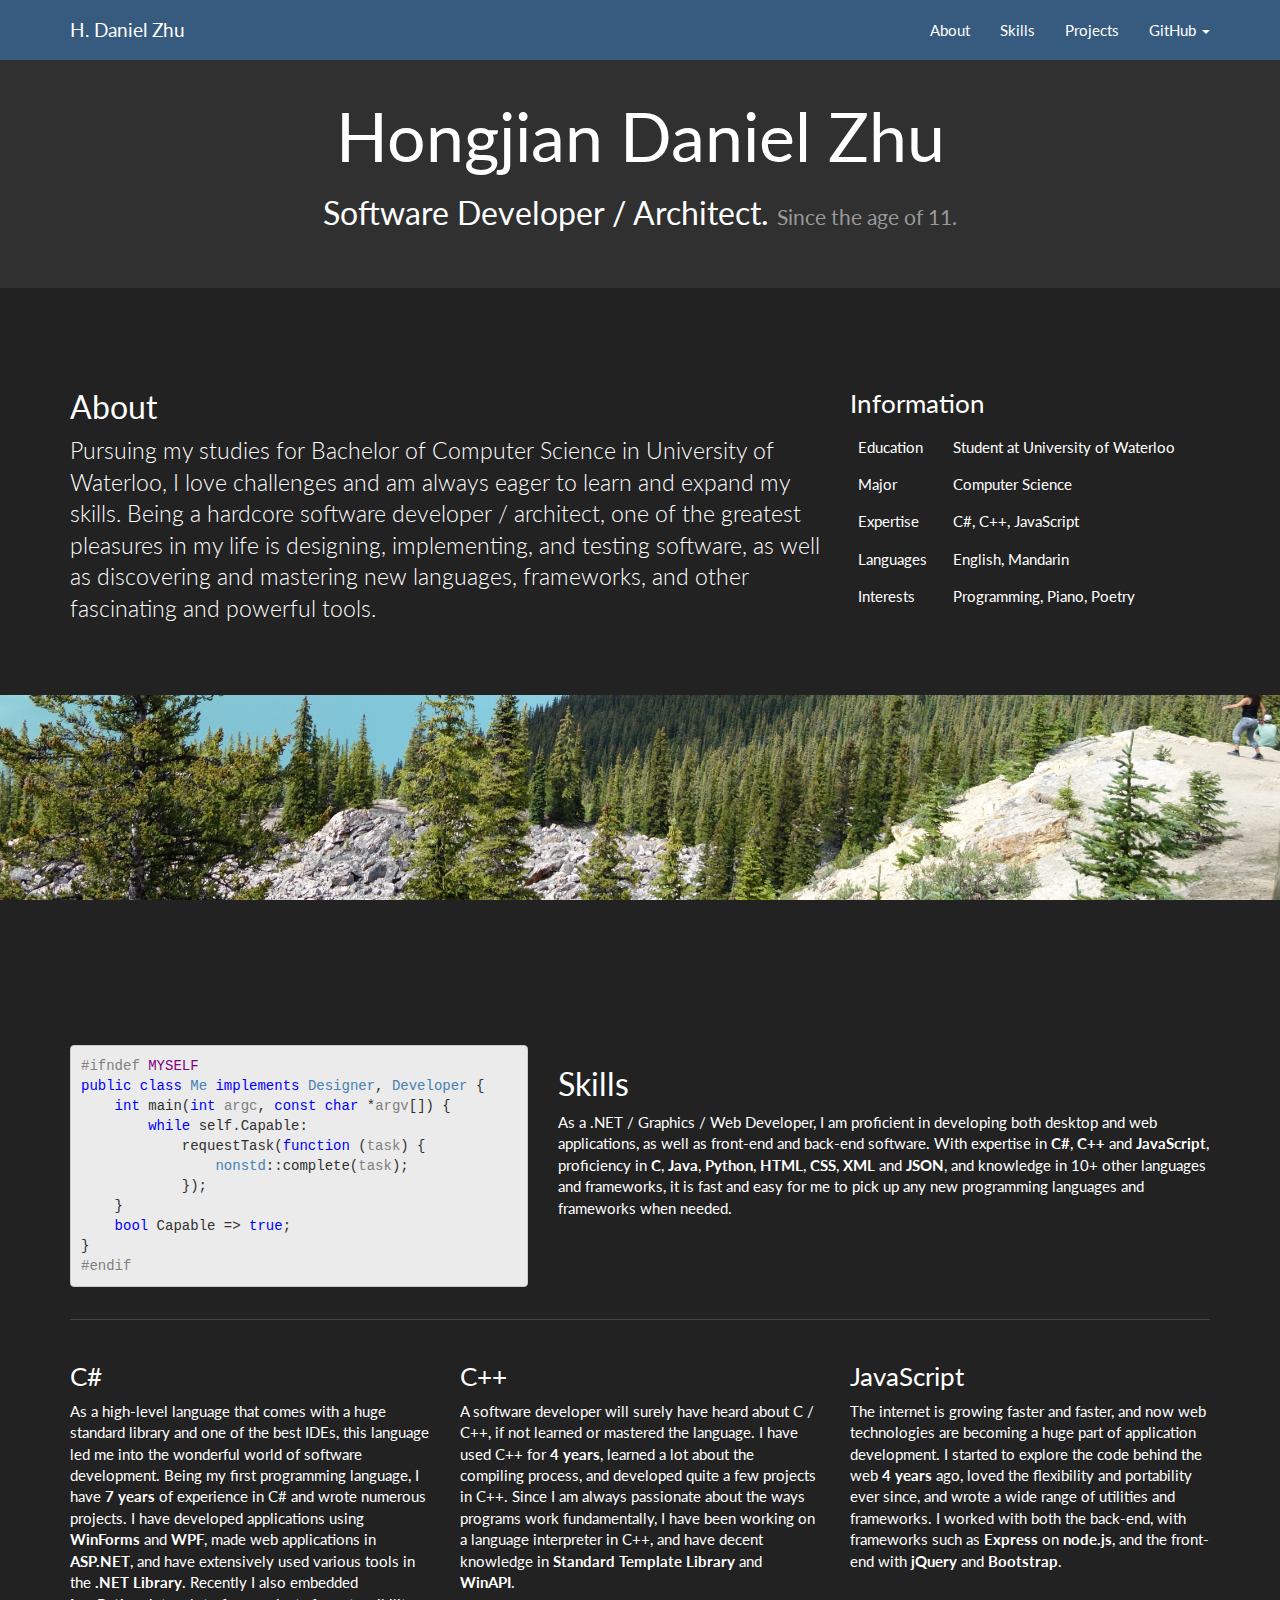
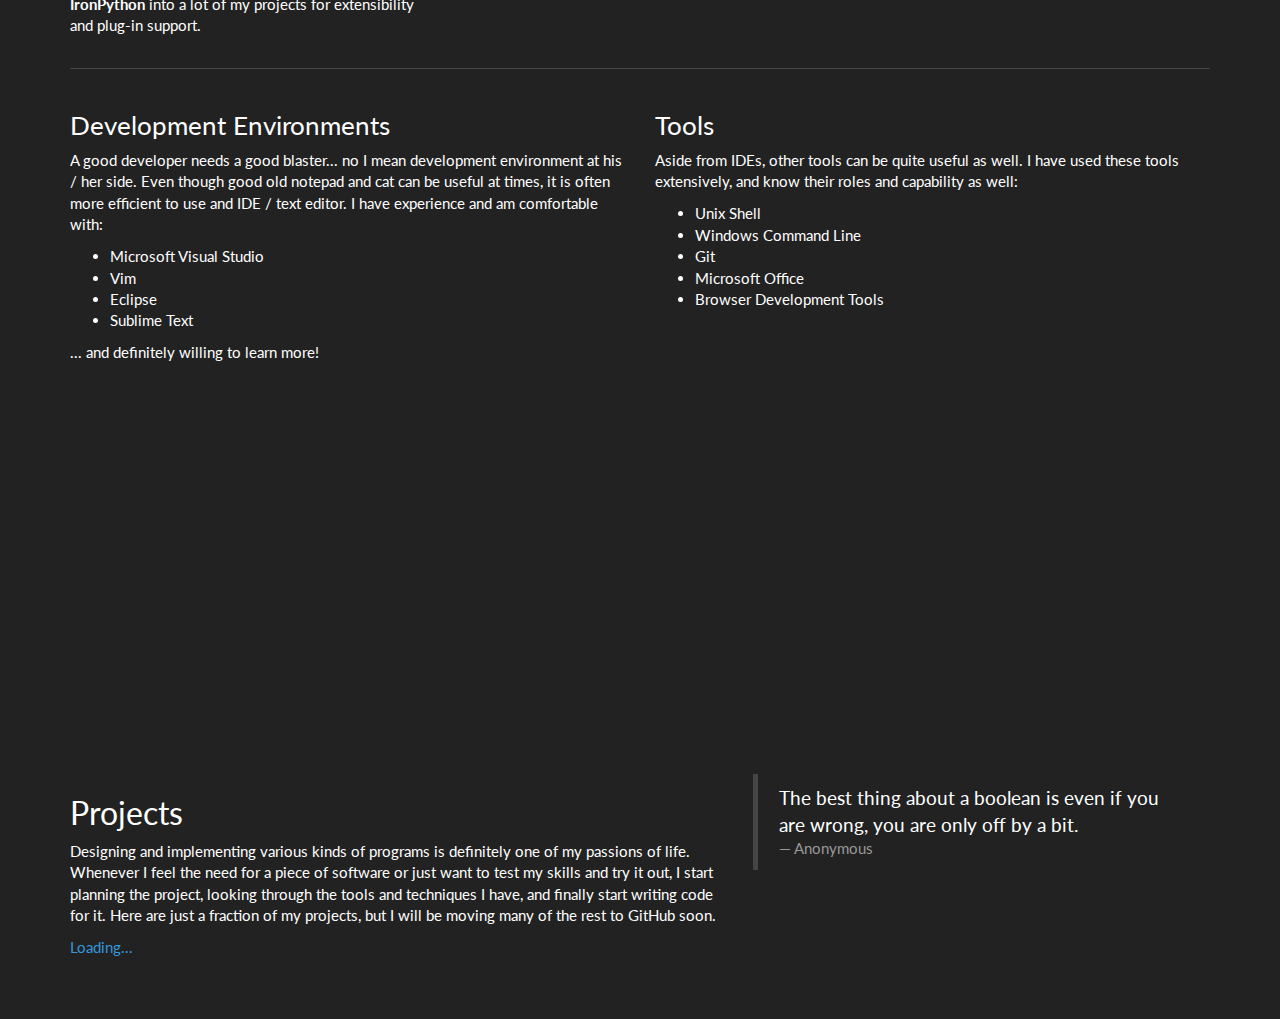
==== commit c8a0bfa7: "Added projects section" ====
--- a/index.html
+++ b/index.html
@@ -72,20 +72,14 @@
                 <ul class="nav navbar-nav navbar-right">
                     <li><a href="#about">About</a></li>
                     <li><a href="#skills">Skills</a></li>
+                    <li><a href="#projects">Projects</a></li>
                     <li class="dropdown">
                         <a href="#" class="dropdown-toggle" data-toggle="dropdown" role="button" aria-haspopup="true" aria-expanded="false">
-                            Projects
+                            GitHub
                             <span class="caret"></span>
                         </a>
-                        <ul class="dropdown-menu">
-                            <li><a href="https://github.com/danzhu">GitHub</a></li>
-                            <li role="separator" class="divider"></li>
-                            <li><a href="https://github.com/danzhu/launcher">launcher</a></li>
-                            <li><a href="https://github.com/danzhu/JoyfulColours">JoyfulColours</a></li>
-                            <li><a href="https://github.com/danzhu/birthland">birthland</a></li>
-                            <li><a href="https://github.com/danzhu/RawScript">RawScript</a></li>
-                            <li><a href="https://github.com/danzhu/RPG">RPG</a></li>
-                            <li><a href="https://github.com/danzhu/square.js">square.js</a></li>
+                        <ul id="projectMenu" class="dropdown-menu">
+                            <li><a href="https://github.com/danzhu">Profile</a></li>
                         </ul>
                     </li>
                 </ul>
@@ -216,6 +210,27 @@
         </div>
     </section>
     <div class="picture" style="background-image: url(images/2.jpg);"></div>
+    <section id="projects">
+        <div class="container">
+            <div class="row">
+                <div class="col-md-7">
+                    <h2>Projects</h2>
+                    <p>
+                        Designing and implementing various kinds of programs is definitely one of my passions of life. Whenever I feel the need for a piece of software or just want to test my skills and try it out, I start planning the project, looking through the tools and techniques I have, and finally start writing code for it. Here are just a fraction of my projects, but I will be moving many of the rest to GitHub soon.
+                    </p>
+                </div>
+                <div class="col-md-5">
+                    <blockquote>
+                        The best thing about a boolean is even if you are wrong, you are only off by a bit.
+                        <footer>Anonymous</footer>
+                    </blockquote>
+                </div>
+            </div>
+            <p id="projectLoading" class="text-info">Loading...</p>
+            <p id="projectFailed" class="text-danger" hidden>Project list failed to load from GitHub API. Please use the GitHub link to check out my projects</p>
+            <div id="projectList" class="row"></div>
+        </div>
+    </section>
     <!--scripts-->
     <script src="js/jquery-2.2.0.min.js"></script>
     <script src="js/bootstrap.min.js"></script>
@@ -225,6 +240,33 @@
         $('body').scrollspy({
             target: '.navbar-fixed-top'
         })
+        $.ajax('https://api.github.com/users/danzhu/repos')
+        .then(function (data) {
+            $('#projectLoading').hide();
+            $('#projectMenu').append(
+                $('<li/>', { 'role': 'separator', 'class': 'divider'})
+            );
+            for (var item in data) {
+                $('#projectList').append(
+                    $('<div/>', { 'class': 'col-sm-6 col-md-4' }).append(
+                        $('<h3/>').append(
+                            $('<a/>', { 'href': data[item].homepage }).text(data[item].name),
+                            $('<br/>'),
+                            $('<small/>').text(data[item].language)
+                        ),
+                        $('<p/>').text(data[item].description)
+                    )
+                );
+                $('#projectMenu').append(
+                    $('<li/>').append(
+                        $('<a/>', { 'href': data[item].html_url }).text(data[item].name)
+                    )
+                );
+            }
+        }, function () {
+            $('#projectLoading').hide();
+            $('#projectFailed').show();
+        });
     </script>
 </body>
 </html>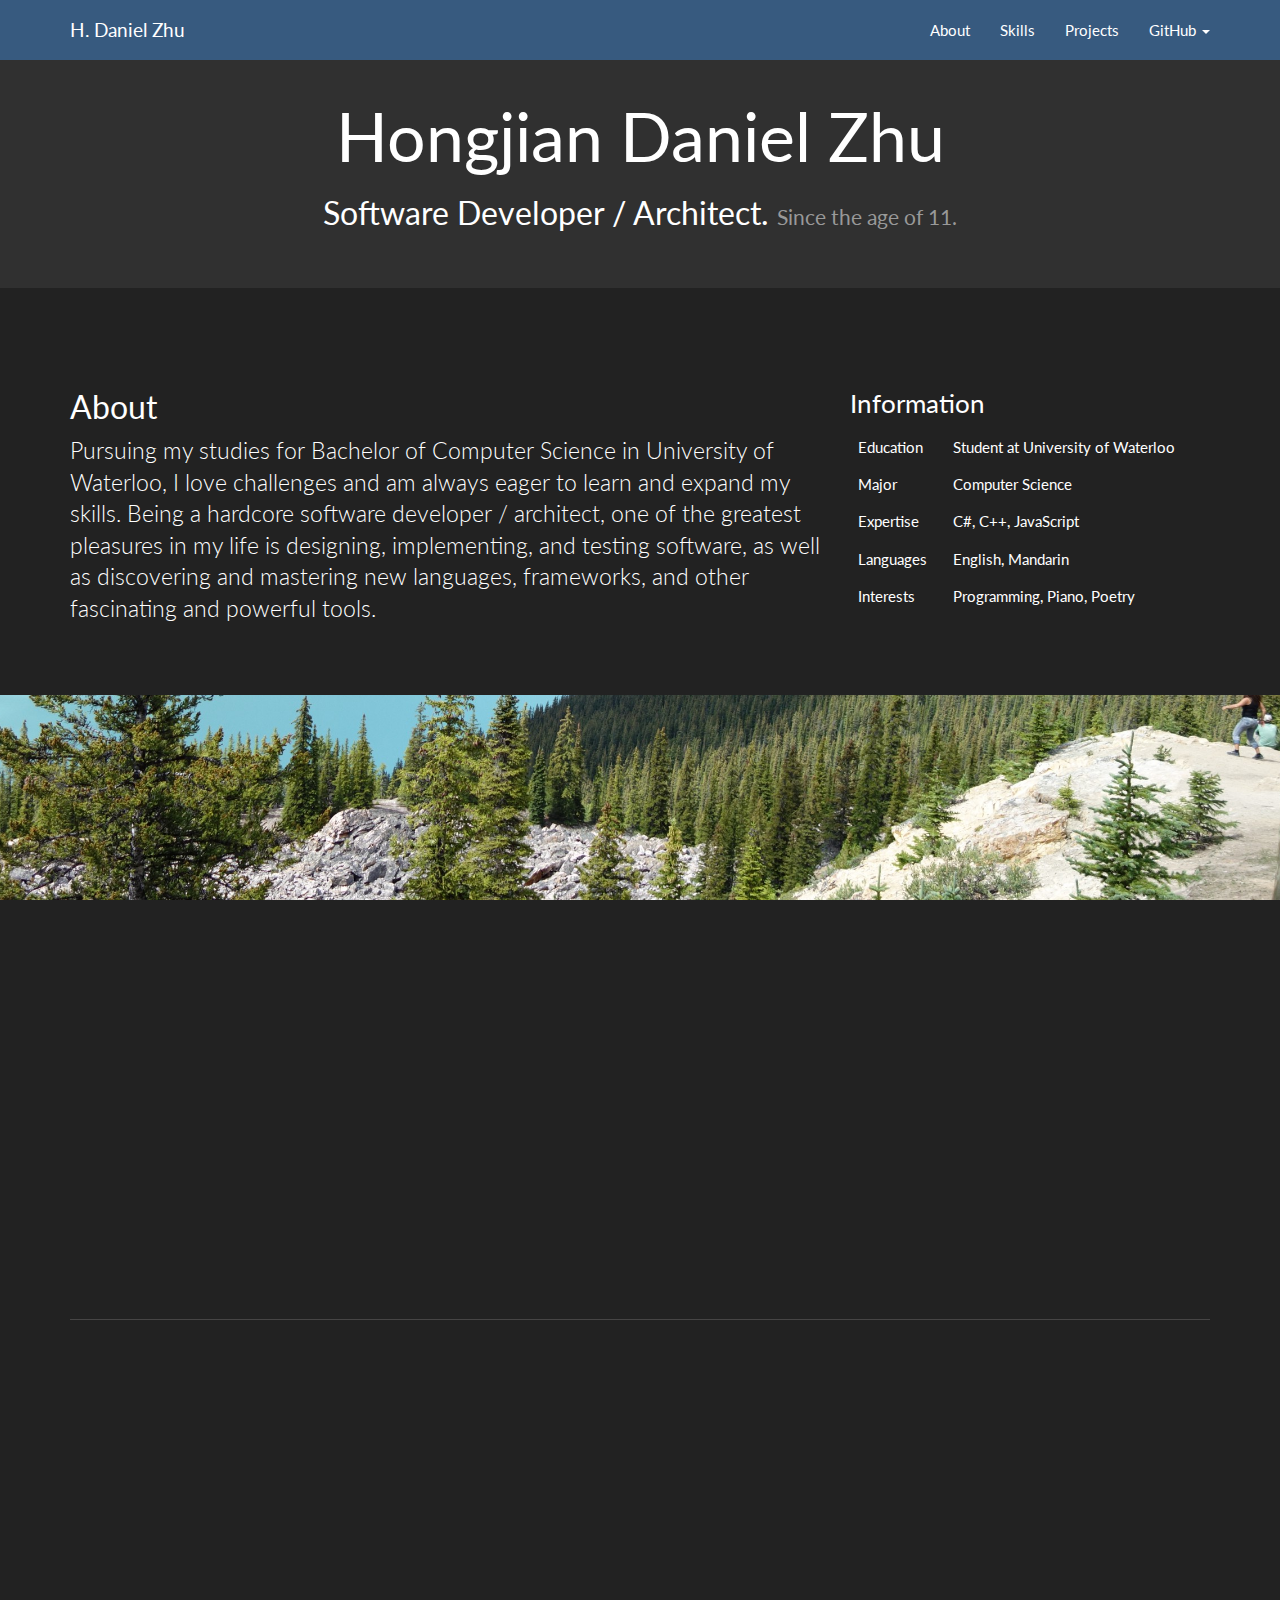
==== commit 0e305dfd: "Added animations, fixed wording and layout, removed ununsed font" ====
--- a/index.html
+++ b/index.html
@@ -6,7 +6,12 @@
     <meta name="viewport" content="width=device-width, initial-scale=1">
     <title>H. Daniel Zhu</title>
     <link rel="stylesheet" href="css/darkly.css" />
+    <link rel="stylesheet" href="css/animate.min.css" />
     <style>
+        body {
+            overflow-x: hidden;
+        }
+
         header {
             padding-top: 30px;
         }
@@ -27,6 +32,24 @@
             background-size: cover;
             background-position: center center;
             background-attachment: fixed;
+        }
+
+        div[data-animation] {
+            visibility: hidden;
+        }
+
+        .delay-short {
+            -moz-animation-delay: 1s;
+            -o-animation-delay: 1s;
+            -webkit-animation-delay: 1s;
+            animation-delay: 1s;
+        }
+
+        .delay-long {
+            -moz-animation-delay: 2s;
+            -o-animation-delay: 2s;
+            -webkit-animation-delay: 2s;
+            animation-delay: 2s;
         }
 
         .command {
@@ -89,21 +112,21 @@
     <header id="home">
         <div class="jumbotron">
             <div class="container">
-                <h1 class="text-center">Hongjian Daniel Zhu</h1>
-                <h2 class="text-center">Software Developer / Architect. <small>Since the age of 11.</small></h2>
+                <h1 id="name" class="text-center animated zoomIn">Hongjian Daniel Zhu</h1>
+                <h2 id="profession" class="text-center animated fadeInDown delay-short">Software Developer / Architect. <small>Since the age of 11.</small></h2>
             </div>
         </div>
     </header>
     <section id="about">
         <div class="container">
             <div class="row">
-                <div class="col-md-8">
+                <div class="col-md-8 animated fadeInLeft delay-long">
                     <h2>About</h2>
                     <p class="lead">
                         Pursuing my studies for Bachelor of Computer Science in University of Waterloo, I love challenges and am always eager to learn and expand my skills. Being a hardcore software developer / architect, one of the greatest pleasures in my life is designing, implementing, and testing software, as well as discovering and mastering new languages, frameworks, and other fascinating and powerful tools.
                     </p>
                 </div>
-                <div class="col-md-4">
+                <div class="col-md-4 animated fadeInRight delay-long">
                     <h3>Information</h3>
                     <table class="table">
                         <tr>
@@ -135,13 +158,13 @@
     <section id="skills">
         <div class="container">
             <div class="row">
-                <div class="col-md-7 col-md-push-5">
+                <div class="col-md-7 col-md-push-5" data-animation="fadeInRight">
                     <h2>Skills</h2>
                     <p>
                         As a .NET / Graphics / Web Developer, I am proficient in developing both desktop and web applications, as well as front-end and back-end software. With expertise in <strong>C#</strong>, <strong>C++</strong> and <strong>JavaScript</strong>, proficiency in <strong>C</strong>, <strong>Java</strong>, <strong>Python</strong>, <strong>HTML</strong>, <strong>CSS</strong>, <strong>XML</strong> and <strong>JSON</strong>, and knowledge in 10+ other languages and frameworks, it is fast and easy for me to pick up any new programming languages and frameworks when needed.
                     </p>
                 </div>
-                <div class="col-md-5 col-md-pull-7">
+                <div class="col-md-5 col-md-pull-7" data-animation="fadeInLeft">
                     <pre class="code-wrap"><span class="command">#ifndef</span> <span class="macro">MYSELF</span>
 <span class="keyword">public class</span> <span class="class">Me</span> <span class="keyword">implements</span> <span class="class">Designer</span>, <span class="class">Developer</span> {
     <span class="keyword">int</span> main(<span class="keyword">int</span> <span class="arg">argc</span>, <span class="keyword">const char</span> *<span class="arg">argv</span>[]) {
@@ -157,19 +180,19 @@
             </div>
             <hr />
             <div class="row">
-                <div class="col-md-4">
+                <div class="col-md-4" data-animation="fadeInDown">
                     <h3>C#</h3>
                     <p>
                         As a high-level language that comes with a huge standard library and one of the best IDEs, this language led me into the wonderful world of software development. Being my first programming language, I have <strong>7 years</strong> of experience in C# and wrote numerous projects. I have developed applications using <strong>WinForms</strong> and <strong>WPF</strong>, made web applications in <strong>ASP.NET</strong>, and have extensively used various tools in the <strong>.NET Library</strong>. Recently I also embedded <strong>IronPython</strong> into a lot of my projects for extensibility and plug-in support.
                     </p>
                 </div>
-                <div class="col-md-4">
+                <div class="col-md-4" data-animation="fadeInDown">
                     <h3>C++</h3>
                     <p>
                         A software developer will surely have heard about C / C++, if not learned or mastered the language. I have used C++ for <strong>4 years</strong>, learned a lot about the compiling process, and developed quite a few projects in C++. Since I am always passionate about the ways programs work fundamentally, I have been working on a language interpreter in C++, and have decent knowledge in <strong>Standard Template Library</strong> and <strong>WinAPI</strong>.
                     </p>
                 </div>
-                <div class="col-md-4">
+                <div class="col-md-4" data-animation="fadeInDown">
                     <h3>JavaScript</h3>
                     <p>
                         The internet is growing faster and faster, and now web technologies are becoming a huge part of application development. I started to explore the code behind the web <strong>4 years</strong> ago, loved the flexibility and portability ever since, and wrote a wide range of utilities and frameworks. I worked with both the back-end, with frameworks such as <strong>Express</strong> on <strong>node.js</strong>, and the front-end with <strong>jQuery</strong> and <strong>Bootstrap</strong>.
@@ -178,7 +201,7 @@
             </div>
             <hr />
             <div class="row">
-                <div class="col-md-6">
+                <div class="col-sm-6 col-md-6" data-animation="fadeInUp">
                     <h3>Development Environments</h3>
                     <p>
                         A good developer needs a good blaster... no I mean development environment at his / her side. Even though good old notepad and cat can be useful at times, it is often more efficient to use and IDE / text editor. I have experience and am comfortable with:
@@ -189,14 +212,11 @@
                         <li>Eclipse</li>
                         <li>Sublime Text</li>
                     </ul>
-                    <p>
-                        ... and definitely willing to learn more!
-                    </p>
-                </div>
-                <div class="col-md-6">
+                </div>
+                <div class="col-sm-6 col-md-6" data-animation="fadeInUp">
                     <h3>Tools</h3>
                     <p>
-                        Aside from IDEs, other tools can be quite useful as well. I have used these tools extensively, and know their roles and capability as well:
+                        Aside from IDEs, other tools can be quite useful as well. I have used these tools extensively, and know their roles and capabilities as well:
                     </p>
                     <ul>
                         <li>Unix Shell</li>
@@ -213,17 +233,13 @@
     <section id="projects">
         <div class="container">
             <div class="row">
-                <div class="col-md-7">
+                <div class="col-md-4" data-animation="fadeInLeft">
                     <h2>Projects</h2>
+                </div>
+                <div class="col-md-8" data-animation="fadeInRight">
                     <p>
                         Designing and implementing various kinds of programs is definitely one of my passions of life. Whenever I feel the need for a piece of software or just want to test my skills and try it out, I start planning the project, looking through the tools and techniques I have, and finally start writing code for it. Here are just a fraction of my projects, but I will be moving many of the rest to GitHub soon.
                     </p>
-                </div>
-                <div class="col-md-5">
-                    <blockquote>
-                        The best thing about a boolean is even if you are wrong, you are only off by a bit.
-                        <footer>Anonymous</footer>
-                    </blockquote>
                 </div>
             </div>
             <p id="projectLoading" class="text-info">Loading...</p>
@@ -236,36 +252,68 @@
     <script src="js/bootstrap.min.js"></script>
     <script src="js/jquery.smooth-scroll.js"></script>
     <script>
-        $('a').smoothScroll();
-        $('body').scrollspy({
-            target: '.navbar-fixed-top'
-        })
-        $.ajax('https://api.github.com/users/danzhu/repos')
-        .then(function (data) {
-            $('#projectLoading').hide();
-            $('#projectMenu').append(
-                $('<li/>', { 'role': 'separator', 'class': 'divider'})
-            );
-            for (var item in data) {
-                $('#projectList').append(
-                    $('<div/>', { 'class': 'col-sm-6 col-md-4' }).append(
-                        $('<h3/>').append(
-                            $('<a/>', { 'href': data[item].homepage }).text(data[item].name),
-                            $('<br/>'),
-                            $('<small/>').text(data[item].language)
-                        ),
-                        $('<p/>').text(data[item].description)
-                    )
+        $(document).ready(function () {
+            // Animation based on scrolling position
+            $(window).scroll(function () {
+                var windowPos = $(window).scrollTop() + $(window).height();
+                $('div[data-animation]').each(function () {
+                    var itemPos = $(this).offset().top + $(this).outerHeight();
+                    if (windowPos < itemPos)
+                        return;
+                    $(this).addClass('animated ' + $(this).data('animation')).removeAttr('data-animation');
+                });
+            });
+
+            // Smooth link scrolling
+            $('a').smoothScroll();
+
+            // Update navbar on scrolling
+            $('body').scrollspy({
+                target: '.navbar-fixed-top'
+            })
+
+            // Load projects using GitHub API
+            // (so I don't have to update this page THAT often)
+            $.ajax('https://api.github.com/users/danzhu/repos')
+            .then(function (data) {
+                $('#projectLoading').hide();
+                $('#projectMenu').append(
+                    $('<li/>', { 'role': 'separator', 'class': 'divider' })
                 );
-                $('#projectMenu').append(
-                    $('<li/>').append(
-                        $('<a/>', { 'href': data[item].html_url }).text(data[item].name)
-                    )
-                );
-            }
-        }, function () {
-            $('#projectLoading').hide();
-            $('#projectFailed').show();
+                for (var i = 0; i < data.length; i++) {
+                    var item = data[i];
+
+                    // Add project to menu
+                    $('#projectMenu').append(
+                        $('<li/>').append(
+                            $('<a/>', { 'href': item.html_url }).text(item.name)
+                        )
+                    );
+
+                    // If even, use clearfix to clear project list
+                    // so different heights won't be a problem
+                    if (i % 2 == 0) {
+                        $('#projectList').append(
+                            $('<div/>', { 'class': 'clearfix visible-sm-block' })
+                        );
+                    }
+
+                    // Add project to project list
+                    $('#projectList').append(
+                        $('<div/>', { 'class': 'col-sm-6 col-md-4', 'data-animation': 'fadeInDown' }).append(
+                            $('<h3/>').append(
+                                $('<a/>', { 'href': item.html_url }).text(item.name),
+                                $('<br/>'),
+                                $('<small/>').text(item.language)
+                            ),
+                            $('<p/>').text(item.description)
+                        )
+                    );
+                }
+            }, function () {
+                $('#projectLoading').hide();
+                $('#projectFailed').show();
+            });
         });
     </script>
 </body>
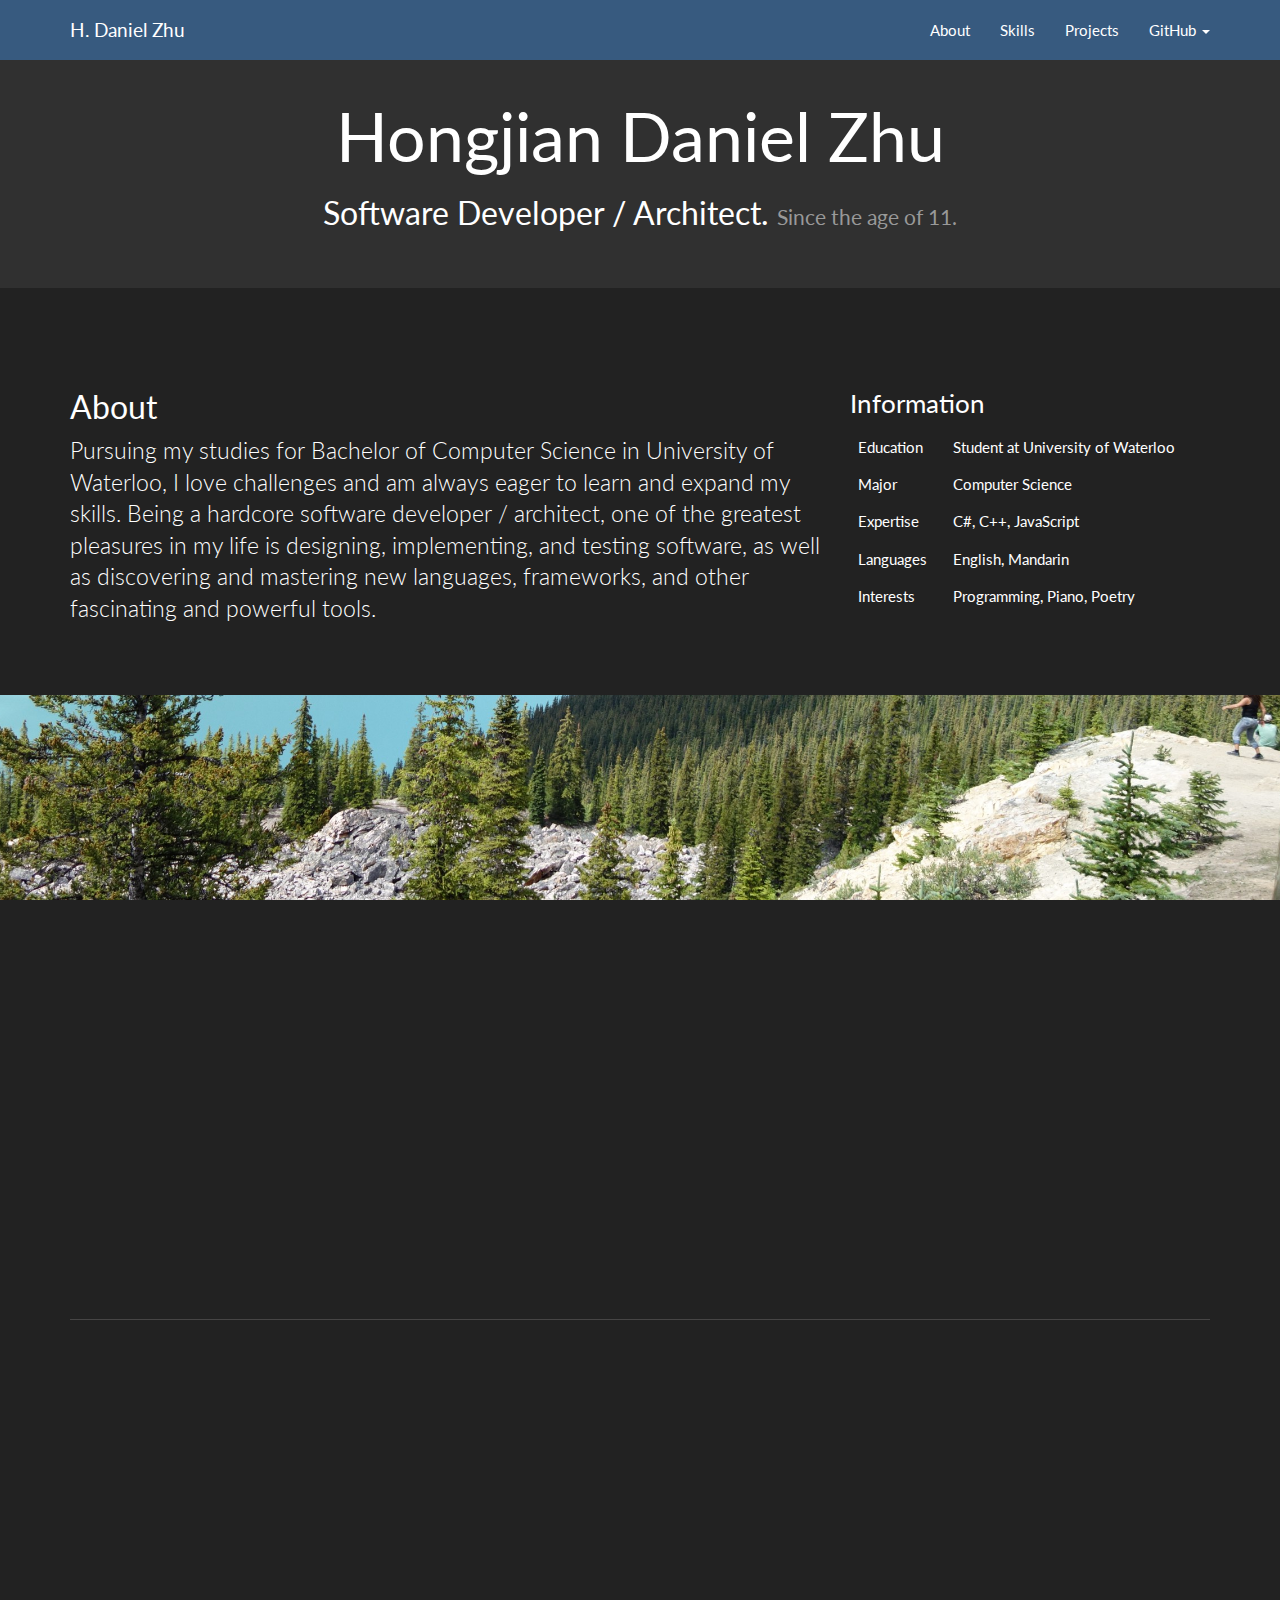
==== commit 9b0b67a5: "Fixed various small issues" ====
--- a/index.html
+++ b/index.html
@@ -8,16 +8,8 @@
     <link rel="stylesheet" href="css/darkly.css" />
     <link rel="stylesheet" href="css/animate.min.css" />
     <style>
-        body {
+        #wrapper {
             overflow-x: hidden;
-        }
-
-        header {
-            padding-top: 30px;
-        }
-
-        section {
-            padding: 50px 0;
         }
 
         .code-wrap {
@@ -27,15 +19,11 @@
             white-space: pre;
         }
 
-        .picture {
+        .static-picture {
             height: 300px;
             background-size: cover;
             background-position: center center;
             background-attachment: fixed;
-        }
-
-        div[data-animation] {
-            visibility: hidden;
         }
 
         .delay-short {
@@ -72,249 +60,273 @@
             .picture {
                 display: none;
             }
+        }
+    
+        @media not print {
+            #home {
+                padding-top: 30px;
+            }
 
             section {
-                padding: 0;
+                padding: 50px 0;
             }
-        }
-    </style>
+
+            div[data-animation] {
+                visibility: hidden;
+            }
+        }
+</style>
 </head>
 <body>
-    <nav class="navbar navbar-default navbar-fixed-top">
-        <div class="container">
-            <div class="navbar-header">
-                <button type="button" class="navbar-toggle collapsed" data-toggle="collapse" data-target="#navbar" aria-expanded="false" aria-controls="navbar">
-                    <span class="sr-only">Toggle navigation</span>
-                    <span class="icon-bar"></span>
-                    <span class="icon-bar"></span>
-                    <span class="icon-bar"></span>
-                </button>
-                <a class="navbar-brand" href="#home">H. Daniel Zhu</a>
-            </div>
-            <div id="navbar" class="navbar-collapse collapse">
-                <ul class="nav navbar-nav navbar-right">
-                    <li><a href="#about">About</a></li>
-                    <li><a href="#skills">Skills</a></li>
-                    <li><a href="#projects">Projects</a></li>
-                    <li class="dropdown">
-                        <a href="#" class="dropdown-toggle" data-toggle="dropdown" role="button" aria-haspopup="true" aria-expanded="false">
-                            GitHub
-                            <span class="caret"></span>
-                        </a>
-                        <ul id="projectMenu" class="dropdown-menu">
-                            <li><a href="https://github.com/danzhu">Profile</a></li>
+    <div id="wrapper">
+        <nav class="navbar navbar-default navbar-fixed-top">
+            <div class="container">
+                <div class="navbar-header">
+                    <button type="button" class="navbar-toggle collapsed" data-toggle="collapse" data-target="#navbar" aria-expanded="false" aria-controls="navbar">
+                        <span class="sr-only">Toggle navigation</span>
+                        <span class="icon-bar"></span>
+                        <span class="icon-bar"></span>
+                        <span class="icon-bar"></span>
+                    </button>
+                    <a class="navbar-brand" href="#home">H. Daniel Zhu</a>
+                </div>
+                <div id="navbar" class="navbar-collapse collapse">
+                    <ul class="nav navbar-nav navbar-right">
+                        <li><a href="#about">About</a></li>
+                        <li><a href="#skills">Skills</a></li>
+                        <li><a href="#projects">Projects</a></li>
+                        <li class="dropdown">
+                            <a href="#" class="dropdown-toggle" data-toggle="dropdown" role="button" aria-haspopup="true" aria-expanded="false">
+                                GitHub
+                                <span class="caret"></span>
+                            </a>
+                            <ul id="projectMenu" class="dropdown-menu">
+                                <li><a href="https://github.com/danzhu">Profile</a></li>
+                            </ul>
+                        </li>
+                    </ul>
+                </div>
+            </div>
+        </nav>
+        <header id="home">
+            <div class="jumbotron">
+                <div class="container">
+                    <h1 class="text-center animated zoomIn">Hongjian Daniel Zhu</h1>
+                    <h2 class="text-center animated fadeInDown delay-short">Software Developer / Architect. <small>Since the age of 11.</small></h2>
+                </div>
+            </div>
+        </header>
+        <section id="about">
+            <div class="container">
+                <div class="row">
+                    <div class="col-md-8 animated fadeInLeft delay-long">
+                        <h2>About</h2>
+                        <p class="lead">
+                            Pursuing my studies for Bachelor of Computer Science in University of Waterloo, I love challenges and am always eager to learn and expand my skills. Being a hardcore software developer / architect, one of the greatest pleasures in my life is designing, implementing, and testing software, as well as discovering and mastering new languages, frameworks, and other fascinating and powerful tools.
+                        </p>
+                    </div>
+                    <div class="col-md-4 animated fadeInRight delay-long">
+                        <h3>Information</h3>
+                        <table class="table">
+                            <tr>
+                                <td>Education</td>
+                                <td>Student at University of Waterloo</td>
+                            </tr>
+                            <tr>
+                                <td>Major</td>
+                                <td>Computer Science</td>
+                            </tr>
+                            <tr>
+                                <td>Expertise</td>
+                                <td>C#, C++, JavaScript</td>
+                            </tr>
+                            <tr>
+                                <td>Languages</td>
+                                <td>English, Mandarin</td>
+                            </tr>
+                            <tr>
+                                <td>Interests</td>
+                                <td>Programming, Piano, Poetry</td>
+                            </tr>
+                        </table>
+                    </div>
+                </div>
+            </div>
+        </section>
+        <div class="static-picture" style="background-image: url(images/1.jpg);"></div>
+        <section id="skills">
+            <div class="container">
+                <div class="row">
+                    <div class="col-md-7 col-md-push-5" data-animation="fadeInRight">
+                        <h2>Skills</h2>
+                        <p>
+                            As a .NET / Graphics / Web Developer, I am proficient in developing both desktop and web applications, as well as front-end and back-end software. With expertise in <strong>C#</strong>, <strong>C++</strong> and <strong>JavaScript</strong>, proficiency in <strong>C</strong>, <strong>Java</strong>, <strong>Python</strong>, <strong>HTML</strong>, <strong>CSS</strong>, <strong>XML</strong> and <strong>JSON</strong>, and knowledge in 10+ other languages and frameworks, it is fast and easy for me to pick up any new programming languages and frameworks when needed.
+                        </p>
+                    </div>
+                    <div class="col-md-5 col-md-pull-7" data-animation="fadeInLeft">
+                        <pre class="code-wrap"><span class="command">#ifndef</span> <span class="macro">MYSELF</span>
+    <span class="keyword">public class</span> <span class="class">Me</span> <span class="keyword">implements</span> <span class="class">Designer</span>, <span class="class">Developer</span> {
+        <span class="keyword">int</span> main(<span class="keyword">int</span> <span class="arg">argc</span>, <span class="keyword">const char</span> *<span class="arg">argv</span>[]) {
+            <span class="keyword">while</span> self.Capable:
+                requestTask(<span class="keyword">function</span> (<span class="arg">task</span>) {
+                    <span class="class">nonstd</span>::complete(<span class="arg">task</span>);
+                });
+        }
+        <span class="keyword">bool</span> Capable =&gt; <span class="keyword">true</span>;
+    }
+    <span class="command">#endif</span></pre>
+                    </div>
+                </div>
+                <hr />
+                <div class="row">
+                    <div class="col-md-4" data-animation="fadeInDown">
+                        <h3>C#</h3>
+                        <p>
+                            As a high-level language that comes with a huge standard library and one of the best IDEs, this language led me into the wonderful world of software development. Being my first programming language, I have <strong>7 years</strong> of experience in C# and wrote numerous projects. I have developed applications using <strong>WinForms</strong> and <strong>WPF</strong>, made web applications in <strong>ASP.NET</strong>, and have extensively used various tools in the <strong>.NET Library</strong>. Recently I also embedded <strong>IronPython</strong> into a lot of my projects for extensibility and plug-in support.
+                        </p>
+                    </div>
+                    <div class="col-md-4" data-animation="fadeInDown">
+                        <h3>C++</h3>
+                        <p>
+                            A software developer will surely have heard about C / C++, if not learned or mastered the language. I have used C++ for <strong>4 years</strong>, learned a lot about the compiling process, and developed quite a few projects in C++. Since I am always passionate about the ways programs work fundamentally, I have been working on a language interpreter in C++, and have decent knowledge in <strong>Standard Template Library</strong> and <strong>WinAPI</strong>.
+                        </p>
+                    </div>
+                    <div class="col-md-4" data-animation="fadeInDown">
+                        <h3>JavaScript</h3>
+                        <p>
+                            The internet is growing faster and faster, and now web technologies are becoming a huge part of application development. I started to explore the code behind the web <strong>4 years</strong> ago, loved the flexibility and portability ever since, and wrote a wide range of utilities and frameworks. I worked with both the back-end, with frameworks such as <strong>Express</strong> on <strong>node.js</strong>, and the front-end with <strong>jQuery</strong> and <strong>Bootstrap</strong>.
+                        </p>
+                    </div>
+                </div>
+                <hr />
+                <div class="row">
+                    <div class="col-sm-6 col-md-6" data-animation="fadeInUp">
+                        <h3>Development Environments</h3>
+                        <p>
+                            A good developer needs a good blaster... no I mean development environment at his / her side. Even though good old notepad and cat can be useful at times, it is often more efficient to use and IDE / text editor. I have experience and am comfortable with:
+                        </p>
+                        <ul>
+                            <li>Microsoft Visual Studio</li>
+                            <li>Vim</li>
+                            <li>Eclipse</li>
+                            <li>Sublime Text</li>
                         </ul>
-                    </li>
-                </ul>
-            </div>
-        </div>
-    </nav>
-    <header id="home">
-        <div class="jumbotron">
+                    </div>
+                    <div class="col-sm-6 col-md-6" data-animation="fadeInUp">
+                        <h3>Tools</h3>
+                        <p>
+                            Aside from IDEs, other tools can be quite useful as well. I have used these tools extensively, and know their roles and capabilities as well:
+                        </p>
+                        <ul>
+                            <li>Unix Shell</li>
+                            <li>Windows Command Line</li>
+                            <li>Git</li>
+                            <li>Microsoft Office</li>
+                            <li>Browser Development Tools</li>
+                        </ul>
+                    </div>
+                </div>
+            </div>
+        </section>
+        <div class="static-picture" style="background-image: url(images/2.jpg);"></div>
+        <section id="projects">
             <div class="container">
-                <h1 id="name" class="text-center animated zoomIn">Hongjian Daniel Zhu</h1>
-                <h2 id="profession" class="text-center animated fadeInDown delay-short">Software Developer / Architect. <small>Since the age of 11.</small></h2>
-            </div>
-        </div>
-    </header>
-    <section id="about">
-        <div class="container">
-            <div class="row">
-                <div class="col-md-8 animated fadeInLeft delay-long">
-                    <h2>About</h2>
-                    <p class="lead">
-                        Pursuing my studies for Bachelor of Computer Science in University of Waterloo, I love challenges and am always eager to learn and expand my skills. Being a hardcore software developer / architect, one of the greatest pleasures in my life is designing, implementing, and testing software, as well as discovering and mastering new languages, frameworks, and other fascinating and powerful tools.
-                    </p>
-                </div>
-                <div class="col-md-4 animated fadeInRight delay-long">
-                    <h3>Information</h3>
-                    <table class="table">
-                        <tr>
-                            <td>Education</td>
-                            <td>Student at University of Waterloo</td>
-                        </tr>
-                        <tr>
-                            <td>Major</td>
-                            <td>Computer Science</td>
-                        </tr>
-                        <tr>
-                            <td>Expertise</td>
-                            <td>C#, C++, JavaScript</td>
-                        </tr>
-                        <tr>
-                            <td>Languages</td>
-                            <td>English, Mandarin</td>
-                        </tr>
-                        <tr>
-                            <td>Interests</td>
-                            <td>Programming, Piano, Poetry</td>
-                        </tr>
-                    </table>
-                </div>
-            </div>
-        </div>
-    </section>
-    <div class="picture" style="background-image: url(images/1.jpg);"></div>
-    <section id="skills">
-        <div class="container">
-            <div class="row">
-                <div class="col-md-7 col-md-push-5" data-animation="fadeInRight">
-                    <h2>Skills</h2>
-                    <p>
-                        As a .NET / Graphics / Web Developer, I am proficient in developing both desktop and web applications, as well as front-end and back-end software. With expertise in <strong>C#</strong>, <strong>C++</strong> and <strong>JavaScript</strong>, proficiency in <strong>C</strong>, <strong>Java</strong>, <strong>Python</strong>, <strong>HTML</strong>, <strong>CSS</strong>, <strong>XML</strong> and <strong>JSON</strong>, and knowledge in 10+ other languages and frameworks, it is fast and easy for me to pick up any new programming languages and frameworks when needed.
-                    </p>
-                </div>
-                <div class="col-md-5 col-md-pull-7" data-animation="fadeInLeft">
-                    <pre class="code-wrap"><span class="command">#ifndef</span> <span class="macro">MYSELF</span>
-<span class="keyword">public class</span> <span class="class">Me</span> <span class="keyword">implements</span> <span class="class">Designer</span>, <span class="class">Developer</span> {
-    <span class="keyword">int</span> main(<span class="keyword">int</span> <span class="arg">argc</span>, <span class="keyword">const char</span> *<span class="arg">argv</span>[]) {
-        <span class="keyword">while</span> self.Capable:
-            requestTask(<span class="keyword">function</span> (<span class="arg">task</span>) {
-                <span class="class">nonstd</span>::complete(<span class="arg">task</span>);
-            });
-    }
-    <span class="keyword">bool</span> Capable =&gt; <span class="keyword">true</span>;
-}
-<span class="command">#endif</span></pre>
-                </div>
-            </div>
-            <hr />
-            <div class="row">
-                <div class="col-md-4" data-animation="fadeInDown">
-                    <h3>C#</h3>
-                    <p>
-                        As a high-level language that comes with a huge standard library and one of the best IDEs, this language led me into the wonderful world of software development. Being my first programming language, I have <strong>7 years</strong> of experience in C# and wrote numerous projects. I have developed applications using <strong>WinForms</strong> and <strong>WPF</strong>, made web applications in <strong>ASP.NET</strong>, and have extensively used various tools in the <strong>.NET Library</strong>. Recently I also embedded <strong>IronPython</strong> into a lot of my projects for extensibility and plug-in support.
-                    </p>
-                </div>
-                <div class="col-md-4" data-animation="fadeInDown">
-                    <h3>C++</h3>
-                    <p>
-                        A software developer will surely have heard about C / C++, if not learned or mastered the language. I have used C++ for <strong>4 years</strong>, learned a lot about the compiling process, and developed quite a few projects in C++. Since I am always passionate about the ways programs work fundamentally, I have been working on a language interpreter in C++, and have decent knowledge in <strong>Standard Template Library</strong> and <strong>WinAPI</strong>.
-                    </p>
-                </div>
-                <div class="col-md-4" data-animation="fadeInDown">
-                    <h3>JavaScript</h3>
-                    <p>
-                        The internet is growing faster and faster, and now web technologies are becoming a huge part of application development. I started to explore the code behind the web <strong>4 years</strong> ago, loved the flexibility and portability ever since, and wrote a wide range of utilities and frameworks. I worked with both the back-end, with frameworks such as <strong>Express</strong> on <strong>node.js</strong>, and the front-end with <strong>jQuery</strong> and <strong>Bootstrap</strong>.
-                    </p>
-                </div>
-            </div>
-            <hr />
-            <div class="row">
-                <div class="col-sm-6 col-md-6" data-animation="fadeInUp">
-                    <h3>Development Environments</h3>
-                    <p>
-                        A good developer needs a good blaster... no I mean development environment at his / her side. Even though good old notepad and cat can be useful at times, it is often more efficient to use and IDE / text editor. I have experience and am comfortable with:
-                    </p>
-                    <ul>
-                        <li>Microsoft Visual Studio</li>
-                        <li>Vim</li>
-                        <li>Eclipse</li>
-                        <li>Sublime Text</li>
-                    </ul>
-                </div>
-                <div class="col-sm-6 col-md-6" data-animation="fadeInUp">
-                    <h3>Tools</h3>
-                    <p>
-                        Aside from IDEs, other tools can be quite useful as well. I have used these tools extensively, and know their roles and capabilities as well:
-                    </p>
-                    <ul>
-                        <li>Unix Shell</li>
-                        <li>Windows Command Line</li>
-                        <li>Git</li>
-                        <li>Microsoft Office</li>
-                        <li>Browser Development Tools</li>
-                    </ul>
-                </div>
-            </div>
-        </div>
-    </section>
-    <div class="picture" style="background-image: url(images/2.jpg);"></div>
-    <section id="projects">
-        <div class="container">
-            <div class="row">
-                <div class="col-md-4" data-animation="fadeInLeft">
-                    <h2>Projects</h2>
-                </div>
-                <div class="col-md-8" data-animation="fadeInRight">
-                    <p>
-                        Designing and implementing various kinds of programs is definitely one of my passions of life. Whenever I feel the need for a piece of software or just want to test my skills and try it out, I start planning the project, looking through the tools and techniques I have, and finally start writing code for it. Here are just a fraction of my projects, but I will be moving many of the rest to GitHub soon.
-                    </p>
-                </div>
-            </div>
-            <p id="projectLoading" class="text-info">Loading...</p>
-            <p id="projectFailed" class="text-danger" hidden>Project list failed to load from GitHub API. Please use the GitHub link to check out my projects</p>
-            <div id="projectList" class="row"></div>
-        </div>
-    </section>
-    <!--scripts-->
-    <script src="js/jquery-2.2.0.min.js"></script>
-    <script src="js/bootstrap.min.js"></script>
-    <script src="js/jquery.smooth-scroll.js"></script>
-    <script>
-        $(document).ready(function () {
-            // Animation based on scrolling position
-            $(window).scroll(function () {
-                var windowPos = $(window).scrollTop() + $(window).height();
-                $('div[data-animation]').each(function () {
-                    var itemPos = $(this).offset().top + $(this).outerHeight();
-                    if (windowPos < itemPos)
-                        return;
-                    $(this).addClass('animated ' + $(this).data('animation')).removeAttr('data-animation');
+                <div class="row">
+                    <div class="col-md-4" data-animation="fadeInLeft">
+                        <h2>Projects</h2>
+                    </div>
+                    <div class="col-md-8" data-animation="fadeInRight">
+                        <p>
+                            Designing and implementing various kinds of programs is definitely one of my passions of life. Whenever I feel the need for a piece of software or just want to test my skills and try it out, I start planning the project, looking through the tools and techniques I have, and finally start writing code for it. Here are just a fraction of my projects, but I will soon be moving many of the rest to <a href="https://github.com/danzhu">my GitHub</a>.
+                        </p>
+                    </div>
+                </div>
+                <p id="projectLoading" class="text-info">
+                    <span class="glyphicon glyphicon-info-sign" aria-hidden="true"></span>
+                    <span class="sr-only">Info:</span>
+                    Loading...
+                </p>
+                <p id="projectFailed" class="text-danger" style="display: none;">
+                    <span class="glyphicon glyphicon-exclamation-sign" aria-hidden="true"></span>
+                    <span class="sr-only">Error:</span>
+                    Project list failed to load from GitHub API. Please use the GitHub link above to check out my projects.
+                </p>
+                <div id="projectList" class="row"></div>
+            </div>
+        </section>
+        <!--scripts-->
+        <script src="js/jquery-2.2.0.min.js"></script>
+        <script src="js/bootstrap.min.js"></script>
+        <script src="js/jquery.smooth-scroll.js"></script>
+        <script>
+            $(document).ready(function () {
+                // Animation based on scrolling position
+                $(window).scroll(function () {
+                    var windowPos = $(window).scrollTop() + $(window).height();
+                    $('div[data-animation]').each(function () {
+                        var itemPos = $(this).offset().top + $(this).outerHeight();
+                        if (windowPos < itemPos)
+                            return;
+                        $(this).addClass('animated ' + $(this).data('animation')).removeAttr('data-animation');
+                    });
+                });
+
+                // Smooth link scrolling
+                $('a').smoothScroll();
+
+                // Update navbar on scrolling
+                $('body').scrollspy({
+                    target: '.navbar-fixed-top'
+                })
+
+                // Load projects using GitHub API
+                // (so I don't have to update this page THAT often)
+                $.ajax('https://api.github.com/users/danzhu/repos')
+                .then(function (data) {
+                    $('#projectLoading').hide();
+
+                    var menu = $('#projectMenu');
+                    var list = $('#projectList');
+                    menu.append(
+                        $('<li/>', { 'role': 'separator', 'class': 'divider' })
+                    );
+                    for (var i = 0; i < data.length; i++) {
+                        var item = data[i];
+
+                        // Add project to menu
+                        menu.append(
+                            $('<li/>').append(
+                                $('<a/>', { 'href': item.html_url }).text(item.name)
+                            )
+                        );
+
+                        // Use clearfix to clear project list
+                        // so different heights won't be a problem
+                        if (i % 2 == 0 && i != 0) {
+                            list.append($('<div/>', { 'class': 'clearfix visible-sm-block' }));
+                        }
+                        if (i % 3 == 0 && i != 0) {
+                            list.append($('<div/>', { 'class': 'clearfix visible-md-block visible-lg-block' }));
+                        }
+
+                        // Add project to project list
+                        list.append(
+                            $('<div/>', { 'class': 'col-sm-6 col-md-4', 'data-animation': 'fadeInDown' }).append(
+                                $('<h3/>').append(
+                                    $('<a/>', { 'href': item.html_url }).text(item.name),
+                                    $('<br/>'),
+                                    $('<small/>').text(item.language)
+                                ),
+                                $('<p/>').text(item.description)
+                            )
+                        );
+                    }
+                }, function () {
+                    $('#projectLoading').hide();
+                    $('#projectFailed').show();
                 });
             });
-
-            // Smooth link scrolling
-            $('a').smoothScroll();
-
-            // Update navbar on scrolling
-            $('body').scrollspy({
-                target: '.navbar-fixed-top'
-            })
-
-            // Load projects using GitHub API
-            // (so I don't have to update this page THAT often)
-            $.ajax('https://api.github.com/users/danzhu/repos')
-            .then(function (data) {
-                $('#projectLoading').hide();
-                $('#projectMenu').append(
-                    $('<li/>', { 'role': 'separator', 'class': 'divider' })
-                );
-                for (var i = 0; i < data.length; i++) {
-                    var item = data[i];
-
-                    // Add project to menu
-                    $('#projectMenu').append(
-                        $('<li/>').append(
-                            $('<a/>', { 'href': item.html_url }).text(item.name)
-                        )
-                    );
-
-                    // If even, use clearfix to clear project list
-                    // so different heights won't be a problem
-                    if (i % 2 == 0) {
-                        $('#projectList').append(
-                            $('<div/>', { 'class': 'clearfix visible-sm-block' })
-                        );
-                    }
-
-                    // Add project to project list
-                    $('#projectList').append(
-                        $('<div/>', { 'class': 'col-sm-6 col-md-4', 'data-animation': 'fadeInDown' }).append(
-                            $('<h3/>').append(
-                                $('<a/>', { 'href': item.html_url }).text(item.name),
-                                $('<br/>'),
-                                $('<small/>').text(item.language)
-                            ),
-                            $('<p/>').text(item.description)
-                        )
-                    );
-                }
-            }, function () {
-                $('#projectLoading').hide();
-                $('#projectFailed').show();
-            });
-        });
-    </script>
+        </script>
+    </div>
 </body>
 </html>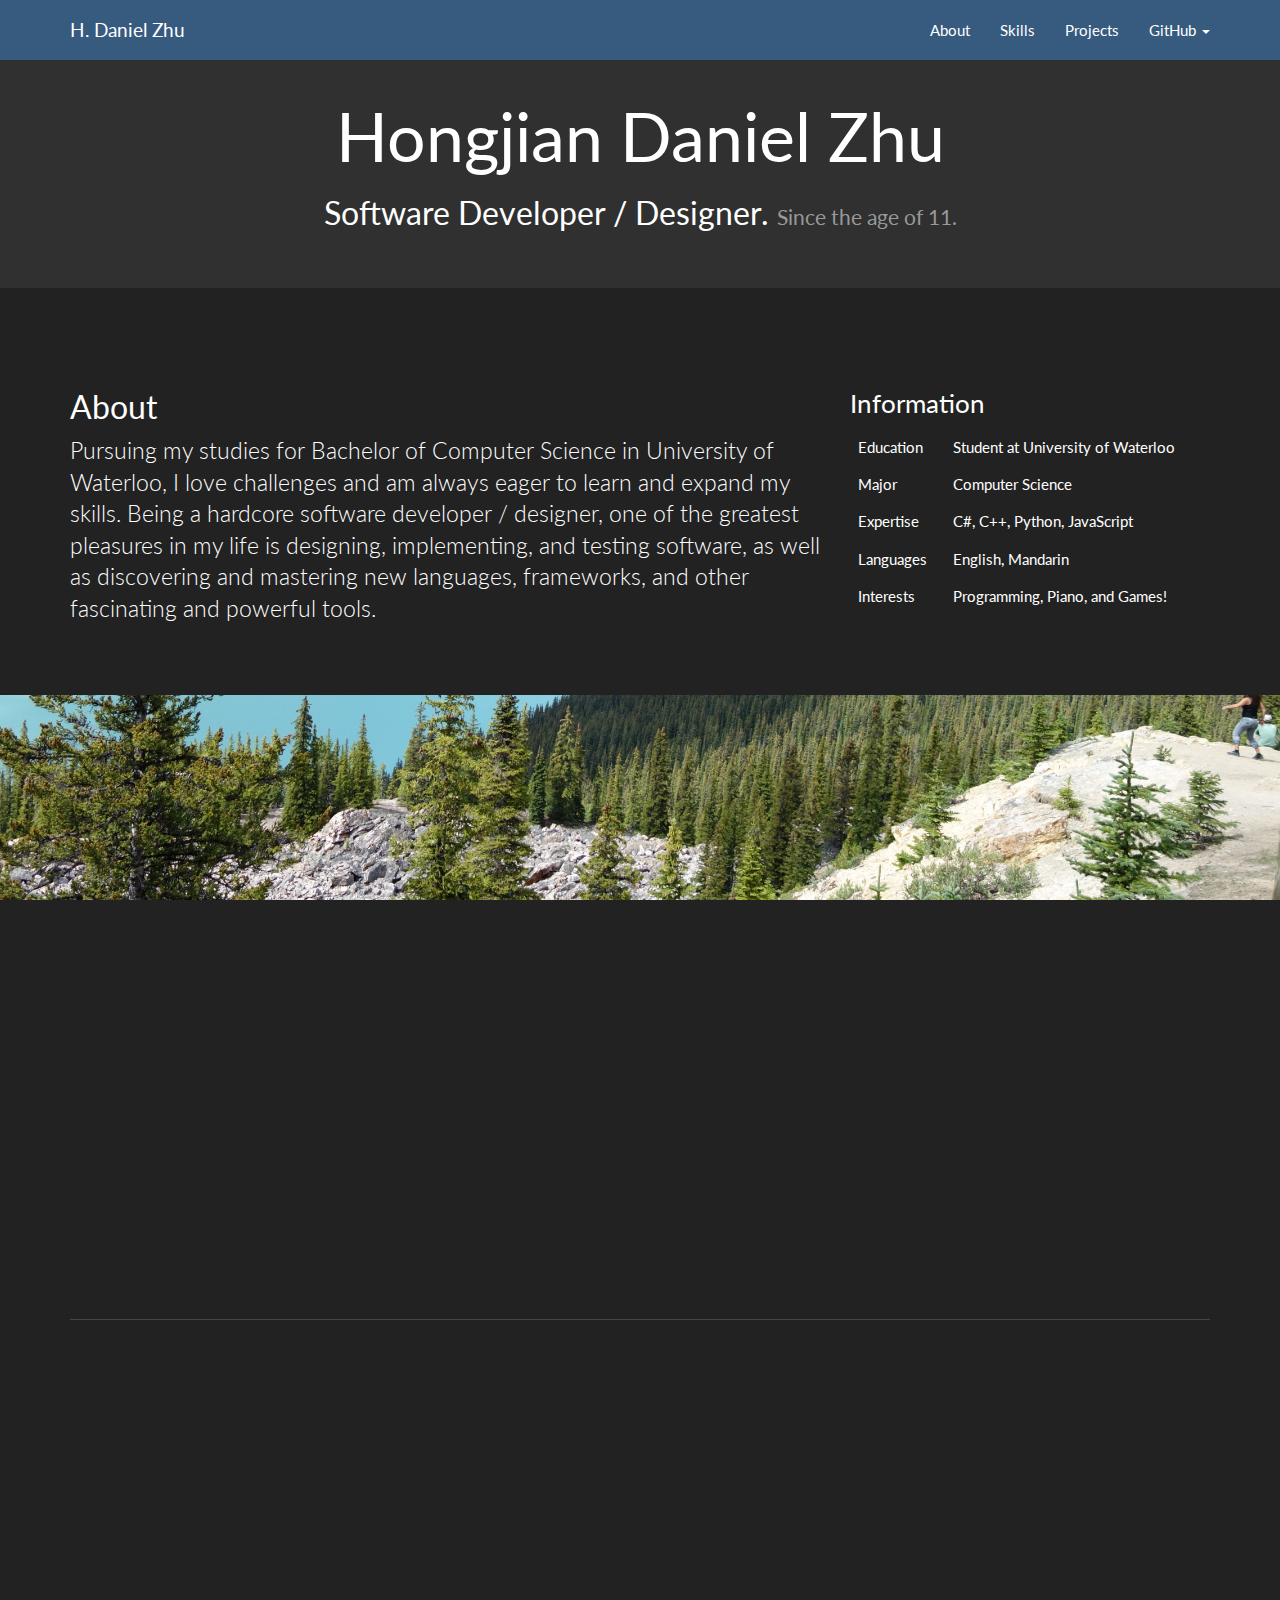
==== commit 896b368b: "Updated to newest information" ====
--- a/index.html
+++ b/index.html
@@ -112,7 +112,7 @@
             <div class="jumbotron">
                 <div class="container">
                     <h1 class="text-center animated zoomIn">Hongjian Daniel Zhu</h1>
-                    <h2 class="text-center animated fadeInDown delay-short">Software Developer / Architect. <small>Since the age of 11.</small></h2>
+                    <h2 class="text-center animated fadeInDown delay-short">Software Developer / Designer. <small>Since the age of 11.</small></h2>
                 </div>
             </div>
         </header>
@@ -122,7 +122,7 @@
                     <div class="col-md-8 animated fadeInLeft delay-long">
                         <h2>About</h2>
                         <p class="lead">
-                            Pursuing my studies for Bachelor of Computer Science in University of Waterloo, I love challenges and am always eager to learn and expand my skills. Being a hardcore software developer / architect, one of the greatest pleasures in my life is designing, implementing, and testing software, as well as discovering and mastering new languages, frameworks, and other fascinating and powerful tools.
+                        Pursuing my studies for Bachelor of Computer Science in University of Waterloo, I love challenges and am always eager to learn and expand my skills. Being a hardcore software developer / designer, one of the greatest pleasures in my life is designing, implementing, and testing software, as well as discovering and mastering new languages, frameworks, and other fascinating and powerful tools.
                         </p>
                     </div>
                     <div class="col-md-4 animated fadeInRight delay-long">
@@ -138,7 +138,7 @@
                             </tr>
                             <tr>
                                 <td>Expertise</td>
-                                <td>C#, C++, JavaScript</td>
+                                <td>C#, C++, Python, JavaScript</td>
                             </tr>
                             <tr>
                                 <td>Languages</td>
@@ -146,7 +146,7 @@
                             </tr>
                             <tr>
                                 <td>Interests</td>
-                                <td>Programming, Piano, Poetry</td>
+                                <td>Programming, Piano, and Games!</td>
                             </tr>
                         </table>
                     </div>
@@ -160,21 +160,21 @@
                     <div class="col-md-7 col-md-push-5" data-animation="fadeInRight">
                         <h2>Skills</h2>
                         <p>
-                            As a .NET / Graphics / Web Developer, I am proficient in developing both desktop and web applications, as well as front-end and back-end software. With expertise in <strong>C#</strong>, <strong>C++</strong> and <strong>JavaScript</strong>, proficiency in <strong>C</strong>, <strong>Java</strong>, <strong>Python</strong>, <strong>HTML</strong>, <strong>CSS</strong>, <strong>XML</strong> and <strong>JSON</strong>, and knowledge in 10+ other languages and frameworks, it is fast and easy for me to pick up any new programming languages and frameworks when needed.
+                        As a .NET / Graphics / Web Developer, I am proficient in developing both desktop and web applications, as well as front-end and back-end software. With expertise in <strong>C#</strong>, <strong>C++</strong>, <strong>Python</strong>, and <strong>JavaScript</strong>, proficiency in <strong>C</strong>, <strong>Java</strong>, <strong>HTML</strong>, <strong>CSS</strong>, <strong>XML</strong> and <strong>JSON</strong>, and knowledge in 10+ other languages and frameworks, it is fast and easy for me to pick up any new programming languages and frameworks when needed.
                         </p>
                     </div>
                     <div class="col-md-5 col-md-pull-7" data-animation="fadeInLeft">
                         <pre class="code-wrap"><span class="command">#ifndef</span> <span class="macro">MYSELF</span>
-    <span class="keyword">public class</span> <span class="class">Me</span> <span class="keyword">implements</span> <span class="class">Designer</span>, <span class="class">Developer</span> {
-        <span class="keyword">int</span> main(<span class="keyword">int</span> <span class="arg">argc</span>, <span class="keyword">const char</span> *<span class="arg">argv</span>[]) {
-            <span class="keyword">while</span> self.Capable:
-                requestTask(<span class="keyword">function</span> (<span class="arg">task</span>) {
-                    <span class="class">nonstd</span>::complete(<span class="arg">task</span>);
-                });
-        }
-        <span class="keyword">bool</span> Capable =&gt; <span class="keyword">true</span>;
+<span class="keyword">public class</span> <span class="class">Me</span> <span class="keyword">implements</span> <span class="class">Designer</span>, <span class="class">Developer</span> {
+    <span class="keyword">int</span> main(<span class="keyword">int</span> <span class="arg">argc</span>, <span class="keyword">const char</span> *<span class="arg">argv</span>[]) {
+        <span class="keyword">while</span> self.Capable:
+            requestTask(<span class="keyword">function</span> (<span class="arg">task</span>) {
+                <span class="class">nonstd</span>::complete(<span class="arg">task</span>);
+            });
     }
-    <span class="command">#endif</span></pre>
+    <span class="keyword">bool</span> Capable =&gt; <span class="keyword">true</span>;
+}
+<span class="command">#endif</span></pre>
                     </div>
                 </div>
                 <hr />
@@ -182,19 +182,19 @@
                     <div class="col-md-4" data-animation="fadeInDown">
                         <h3>C#</h3>
                         <p>
-                            As a high-level language that comes with a huge standard library and one of the best IDEs, this language led me into the wonderful world of software development. Being my first programming language, I have <strong>7 years</strong> of experience in C# and wrote numerous projects. I have developed applications using <strong>WinForms</strong> and <strong>WPF</strong>, made web applications in <strong>ASP.NET</strong>, and have extensively used various tools in the <strong>.NET Library</strong>. Recently I also embedded <strong>IronPython</strong> into a lot of my projects for extensibility and plug-in support.
+                        As a high-level language that comes with a huge standard library and one of the best IDEs, this language led me into the wonderful world of software development. Being my first programming language, I have <strong>8 years</strong> of experience in C# and wrote numerous projects. I have developed applications using <strong>WPF</strong>, made web applications in <strong>ASP.NET</strong>, and have extensively used various tools in the <strong>.NET Library</strong>. I also embedded <strong>IronPython</strong> into some of my projects for extensibility and plug-in support, as well as utilizing <strong>MonoGame</strong> for my game projects.
                         </p>
                     </div>
                     <div class="col-md-4" data-animation="fadeInDown">
                         <h3>C++</h3>
                         <p>
-                            A software developer will surely have heard about C / C++, if not learned or mastered the language. I have used C++ for <strong>4 years</strong>, learned a lot about the compiling process, and developed quite a few projects in C++. Since I am always passionate about the ways programs work fundamentally, I have been working on a language interpreter in C++, and have decent knowledge in <strong>Standard Template Library</strong> and <strong>WinAPI</strong>.
+                        A software developer will surely have heard about C / C++, if not learned or mastered the language. I have used C++ for <strong>5 years</strong>, learned a lot about the compiling process, and developed quite a few projects in C++. Since I am always passionate about the ways programs work fundamentally, I tried creating a language interpreter in C++, and have decent knowledge in <strong>C++ 14</strong> and its <strong>Standard Library</strong>.
                         </p>
                     </div>
                     <div class="col-md-4" data-animation="fadeInDown">
                         <h3>JavaScript</h3>
                         <p>
-                            The internet is growing faster and faster, and now web technologies are becoming a huge part of application development. I started to explore the code behind the web <strong>4 years</strong> ago, loved the flexibility and portability ever since, and wrote a wide range of utilities and frameworks. I worked with both the back-end, with frameworks such as <strong>Express</strong> on <strong>node.js</strong>, and the front-end with <strong>jQuery</strong> and <strong>Bootstrap</strong>.
+                        The internet is growing faster and faster, and now web technologies are becoming a huge part of application development. I started to explore the code behind the web also <strong>5 years</strong> ago, loved the flexibility and portability ever since, and wrote a wide range of utilities and frameworks. I worked with both the back-end, with frameworks such as <strong>Express</strong> on <strong>Node.js</strong>, and the front-end with <strong>jQuery</strong> and <strong>Bootstrap</strong>, and possibly building desktop apps with <strong>Electron</strong>. I'm also diving into <strong>AngularJS</strong>, and will be learning more awesome frameworks going forward.
                         </p>
                     </div>
                 </div>
@@ -203,26 +203,26 @@
                     <div class="col-sm-6 col-md-6" data-animation="fadeInUp">
                         <h3>Development Environments</h3>
                         <p>
-                            A good developer needs a good blaster... no I mean development environment at his / her side. Even though good old notepad and cat can be useful at times, it is often more efficient to use and IDE / text editor. I have experience and am comfortable with:
-                        </p>
-                        <ul>
-                            <li>Microsoft Visual Studio</li>
-                            <li>Vim</li>
-                            <li>Eclipse</li>
-                            <li>Sublime Text</li>
-                        </ul>
+                        Windows was my favourite... until I discovered Linux. I'm now using my own <strong>Arch Linux</strong> installation for pretty much all daily tasks, including working on school assignments, development for my next project, and more. It not only is comfortable and easy to tweak, it also teaches me the basics of a Linux installation &mdash; from hostname configuration to XServer installation. Nevertheless, Windows is still great, and I'm no less efficient with the right tools installed.
+                        </p>
+                        <p>
+                        After years of coding in Visual Studio, I finally switched to <strong>Vim</strong> as my full-time editor of choice. With my accumulated configuration, dozens of plugins, and even one plugin I wrote myself, it's as efficient as I can possibly get. Still, my previous skills were not lost &mdash; I'm still proficient with coding and debugging in <strong>Visual Studio</strong>, and am also familiar with <strong>Eclipse</strong> for some Java.
+                        </p>
                     </div>
                     <div class="col-sm-6 col-md-6" data-animation="fadeInUp">
                         <h3>Tools</h3>
                         <p>
-                            Aside from IDEs, other tools can be quite useful as well. I have used these tools extensively, and know their roles and capabilities as well:
+                        Aside from OSs and IDEs, other tools can be quite useful as well. I have been using these tools almost daily, and know their roles and capabilities as well:
                         </p>
                         <ul>
-                            <li>Unix Shell</li>
-                            <li>Windows Command Line</li>
+                            <li>Bash</li>
                             <li>Git</li>
+                            <li>GDB</li>
+                            <li>Valgirnd</li>
+                            <li>GNU Make</li>
+                            <li>GNU Utils</li>
                             <li>Microsoft Office</li>
-                            <li>Browser Development Tools</li>
+                            <li>... and more</li>
                         </ul>
                     </div>
                 </div>
@@ -237,21 +237,28 @@
                     </div>
                     <div class="col-md-8" data-animation="fadeInRight">
                         <p>
-                            Designing and implementing various kinds of programs is definitely one of my passions of life. Whenever I feel the need for a piece of software or just want to test my skills and try it out, I start planning the project, looking through the tools and techniques I have, and finally start writing code for it. Here are just a fraction of my projects, but I will soon be moving many of the rest to <a href="https://github.com/danzhu">my GitHub</a>.
-                        </p>
-                    </div>
-                </div>
+                        Designing and implementing various kinds of programs is definitely one of my passions of life. Whenever I feel the need for a piece of software or just want to test my skills and try it out, I start planning the project, looking through the tools and techniques I have, and finally start writing code for it. Here are just a fraction of my projects, but I will soon be moving many of the rest to <a href="https://github.com/danzhu">my GitHub</a>.
+                        </p>
+                    </div>
+                </div>
+                <hr/>
+                <div id="projectList" class="row"></div>
                 <p id="projectLoading" class="text-info">
-                    <span class="glyphicon glyphicon-info-sign" aria-hidden="true"></span>
-                    <span class="sr-only">Info:</span>
-                    Loading...
+                <span class="glyphicon glyphicon-info-sign" aria-hidden="true"></span>
+                <span class="sr-only">Info:</span>
+                Loading...
                 </p>
+                <div id="projectLoaded" style="display: none;">
+                    <hr/>
+                    <p>
+                    By the way if you didn't notice &mdash; this list of projects is dynamically generated from my GitHub profile when the page is loaded :)
+                    </p>
+                </div>
                 <p id="projectFailed" class="text-danger" style="display: none;">
-                    <span class="glyphicon glyphicon-exclamation-sign" aria-hidden="true"></span>
-                    <span class="sr-only">Error:</span>
-                    Project list failed to load from GitHub API. Please use the GitHub link above to check out my projects.
+                <span class="glyphicon glyphicon-exclamation-sign" aria-hidden="true"></span>
+                <span class="sr-only">Error:</span>
+                Project list failed to load from GitHub API :( Please use the GitHub link above to check out my projects.
                 </p>
-                <div id="projectList" class="row"></div>
             </div>
         </section>
         <!--scripts-->
@@ -264,8 +271,8 @@
                 $(window).scroll(function () {
                     var windowPos = $(window).scrollTop() + $(window).height();
                     $('div[data-animation]').each(function () {
-                        var itemPos = $(this).offset().top + $(this).outerHeight();
-                        if (windowPos < itemPos)
+                        var itemPos = $(this).offset().top;
+                        if (windowPos < itemPos + 50)
                             return;
                         $(this).addClass('animated ' + $(this).data('animation')).removeAttr('data-animation');
                     });
@@ -277,10 +284,9 @@
                 // Update navbar on scrolling
                 $('body').scrollspy({
                     target: '.navbar-fixed-top'
-                })
+                });
 
                 // Load projects using GitHub API
-                // (so I don't have to update this page THAT often)
                 $.ajax('https://api.github.com/users/danzhu/repos')
                 .then(function (data) {
                     $('#projectLoading').hide();
@@ -320,6 +326,7 @@
                                 $('<p/>').text(item.description)
                             )
                         );
+                        $('#projectLoaded').show();
                     }
                 }, function () {
                     $('#projectLoading').hide();
@@ -329,4 +336,4 @@
         </script>
     </div>
 </body>
-</html>+</html>
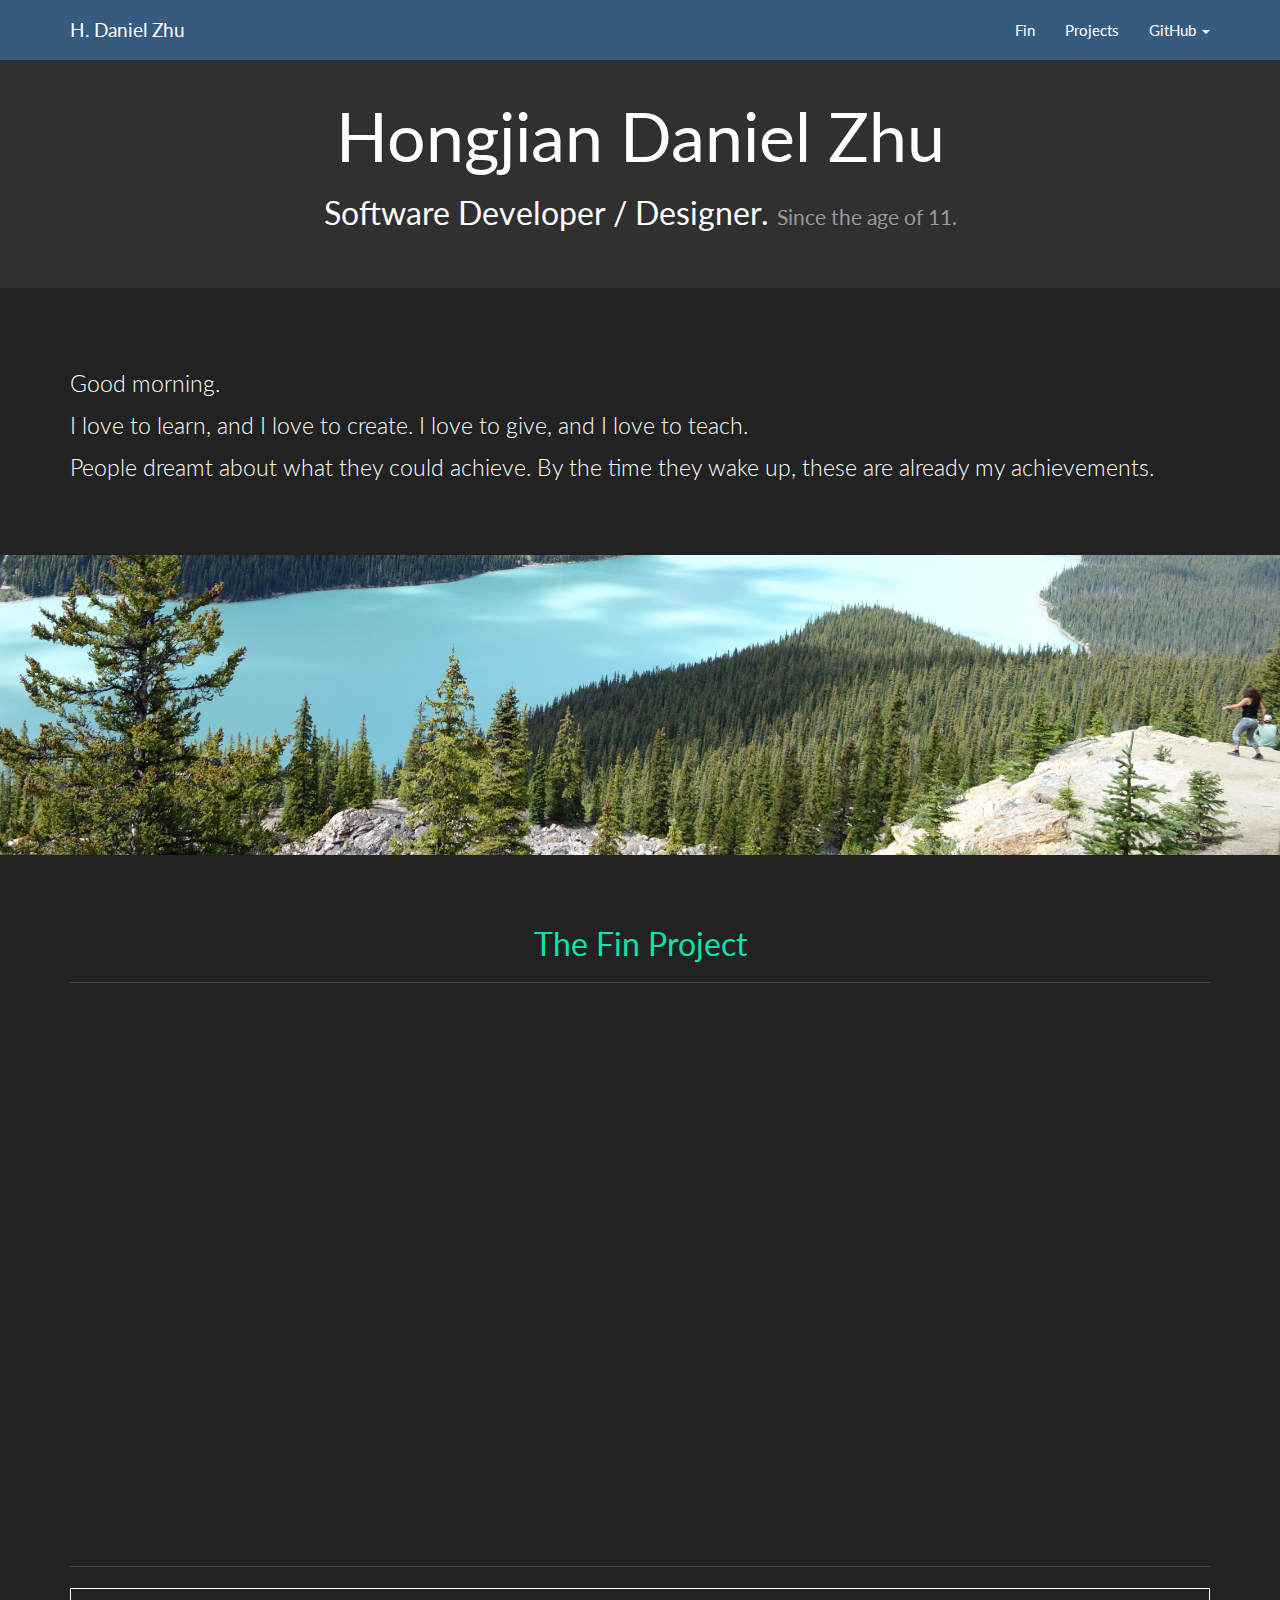
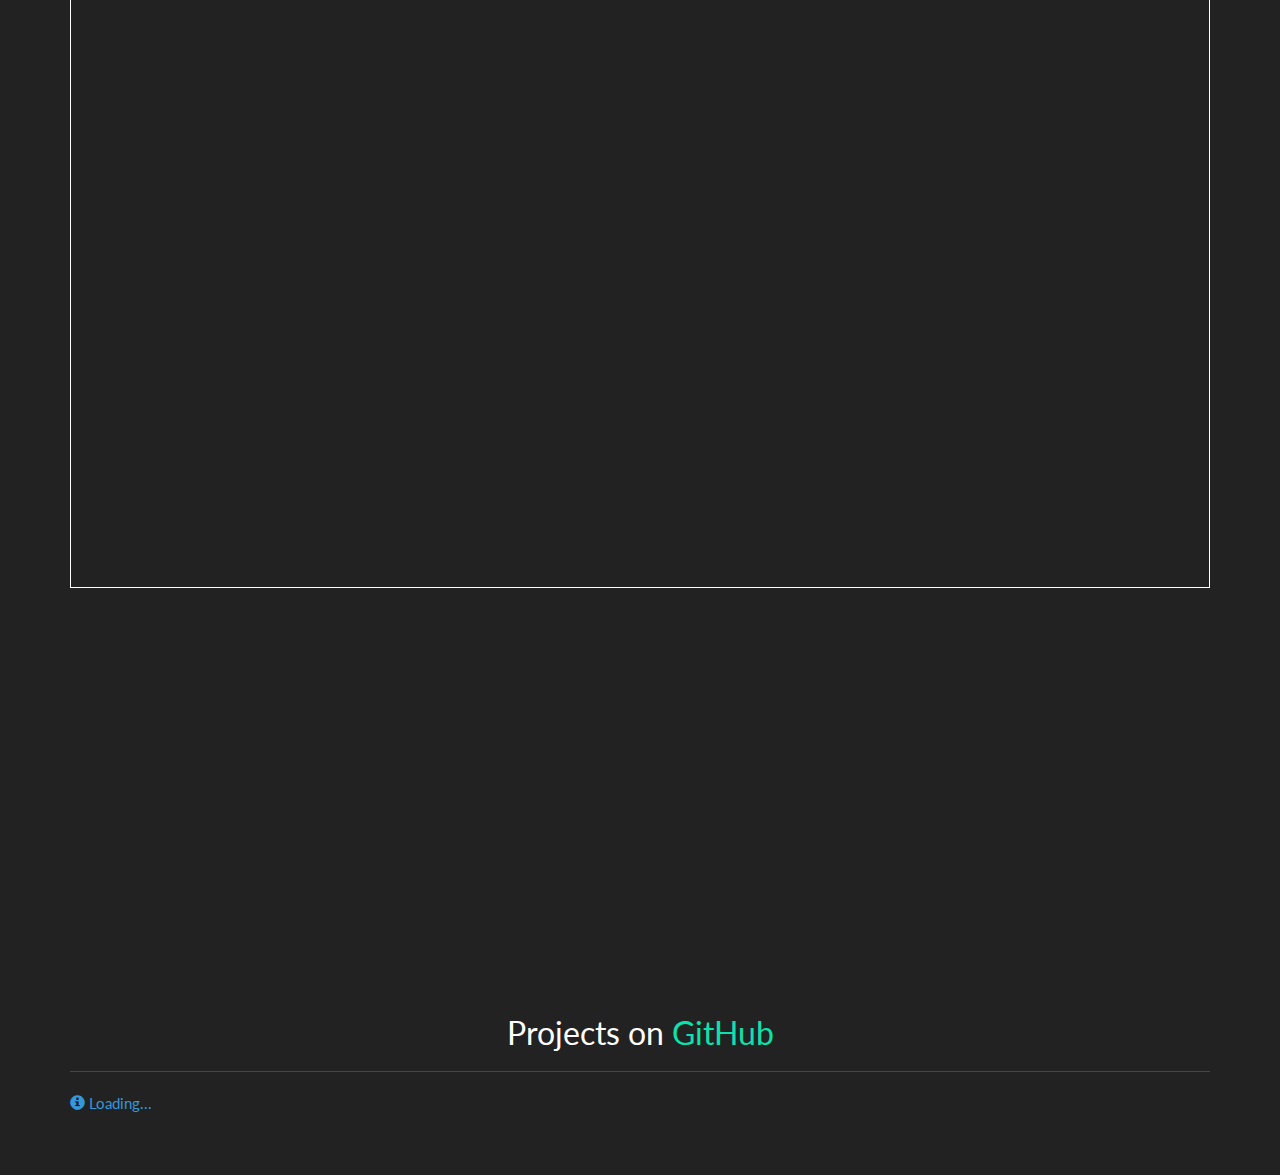
==== commit 6a1e6e85: "Rewrote introduction and added Fin demo" ====
--- a/index.html
+++ b/index.html
@@ -1,339 +1,287 @@
-﻿<!DOCTYPE html>
-<html lang="en" xmlns="http://www.w3.org/1999/xhtml">
-<head>
-    <meta charset="utf-8" />
-    <meta http-equiv="X-UA-Compatible" content="IE=edge">
-    <meta name="viewport" content="width=device-width, initial-scale=1">
-    <title>H. Daniel Zhu</title>
-    <link rel="stylesheet" href="css/darkly.css" />
-    <link rel="stylesheet" href="css/animate.min.css" />
-    <style>
-        #wrapper {
-            overflow-x: hidden;
-        }
-
-        .code-wrap {
-            overflow: auto;
-            -ms-word-wrap: normal;
-            word-wrap: normal;
-            white-space: pre;
-        }
-
-        .static-picture {
-            height: 300px;
-            background-size: cover;
-            background-position: center center;
-            background-attachment: fixed;
-        }
-
-        .delay-short {
-            -moz-animation-delay: 1s;
-            -o-animation-delay: 1s;
-            -webkit-animation-delay: 1s;
-            animation-delay: 1s;
-        }
-
-        .delay-long {
-            -moz-animation-delay: 2s;
-            -o-animation-delay: 2s;
-            -webkit-animation-delay: 2s;
-            animation-delay: 2s;
-        }
-
-        .command {
-            color: gray;
-        }
-        .macro {
-            color: purple;
-        }
-        .keyword {
-            color: blue;
-        }
-        .class {
-            color: steelblue;
-        }
-        .arg {
-            color: gray;
-        }
-        
-        @media print {
-            .picture {
-                display: none;
-            }
-        }
-    
-        @media not print {
-            #home {
-                padding-top: 30px;
-            }
-
-            section {
-                padding: 50px 0;
-            }
-
-            div[data-animation] {
-                visibility: hidden;
-            }
-        }
-</style>
-</head>
-<body>
-    <div id="wrapper">
-        <nav class="navbar navbar-default navbar-fixed-top">
-            <div class="container">
-                <div class="navbar-header">
-                    <button type="button" class="navbar-toggle collapsed" data-toggle="collapse" data-target="#navbar" aria-expanded="false" aria-controls="navbar">
-                        <span class="sr-only">Toggle navigation</span>
-                        <span class="icon-bar"></span>
-                        <span class="icon-bar"></span>
-                        <span class="icon-bar"></span>
-                    </button>
-                    <a class="navbar-brand" href="#home">H. Daniel Zhu</a>
-                </div>
-                <div id="navbar" class="navbar-collapse collapse">
-                    <ul class="nav navbar-nav navbar-right">
-                        <li><a href="#about">About</a></li>
-                        <li><a href="#skills">Skills</a></li>
-                        <li><a href="#projects">Projects</a></li>
-                        <li class="dropdown">
-                            <a href="#" class="dropdown-toggle" data-toggle="dropdown" role="button" aria-haspopup="true" aria-expanded="false">
-                                GitHub
-                                <span class="caret"></span>
-                            </a>
-                            <ul id="projectMenu" class="dropdown-menu">
-                                <li><a href="https://github.com/danzhu">Profile</a></li>
-                            </ul>
-                        </li>
-                    </ul>
-                </div>
-            </div>
-        </nav>
-        <header id="home">
-            <div class="jumbotron">
-                <div class="container">
-                    <h1 class="text-center animated zoomIn">Hongjian Daniel Zhu</h1>
-                    <h2 class="text-center animated fadeInDown delay-short">Software Developer / Designer. <small>Since the age of 11.</small></h2>
-                </div>
-            </div>
-        </header>
-        <section id="about">
-            <div class="container">
-                <div class="row">
-                    <div class="col-md-8 animated fadeInLeft delay-long">
-                        <h2>About</h2>
-                        <p class="lead">
-                        Pursuing my studies for Bachelor of Computer Science in University of Waterloo, I love challenges and am always eager to learn and expand my skills. Being a hardcore software developer / designer, one of the greatest pleasures in my life is designing, implementing, and testing software, as well as discovering and mastering new languages, frameworks, and other fascinating and powerful tools.
-                        </p>
-                    </div>
-                    <div class="col-md-4 animated fadeInRight delay-long">
-                        <h3>Information</h3>
-                        <table class="table">
-                            <tr>
-                                <td>Education</td>
-                                <td>Student at University of Waterloo</td>
-                            </tr>
-                            <tr>
-                                <td>Major</td>
-                                <td>Computer Science</td>
-                            </tr>
-                            <tr>
-                                <td>Expertise</td>
-                                <td>C#, C++, Python, JavaScript</td>
-                            </tr>
-                            <tr>
-                                <td>Languages</td>
-                                <td>English, Mandarin</td>
-                            </tr>
-                            <tr>
-                                <td>Interests</td>
-                                <td>Programming, Piano, and Games!</td>
-                            </tr>
-                        </table>
-                    </div>
-                </div>
-            </div>
-        </section>
-        <div class="static-picture" style="background-image: url(images/1.jpg);"></div>
-        <section id="skills">
-            <div class="container">
-                <div class="row">
-                    <div class="col-md-7 col-md-push-5" data-animation="fadeInRight">
-                        <h2>Skills</h2>
-                        <p>
-                        As a .NET / Graphics / Web Developer, I am proficient in developing both desktop and web applications, as well as front-end and back-end software. With expertise in <strong>C#</strong>, <strong>C++</strong>, <strong>Python</strong>, and <strong>JavaScript</strong>, proficiency in <strong>C</strong>, <strong>Java</strong>, <strong>HTML</strong>, <strong>CSS</strong>, <strong>XML</strong> and <strong>JSON</strong>, and knowledge in 10+ other languages and frameworks, it is fast and easy for me to pick up any new programming languages and frameworks when needed.
-                        </p>
-                    </div>
-                    <div class="col-md-5 col-md-pull-7" data-animation="fadeInLeft">
-                        <pre class="code-wrap"><span class="command">#ifndef</span> <span class="macro">MYSELF</span>
-<span class="keyword">public class</span> <span class="class">Me</span> <span class="keyword">implements</span> <span class="class">Designer</span>, <span class="class">Developer</span> {
-    <span class="keyword">int</span> main(<span class="keyword">int</span> <span class="arg">argc</span>, <span class="keyword">const char</span> *<span class="arg">argv</span>[]) {
-        <span class="keyword">while</span> self.Capable:
-            requestTask(<span class="keyword">function</span> (<span class="arg">task</span>) {
-                <span class="class">nonstd</span>::complete(<span class="arg">task</span>);
-            });
-    }
-    <span class="keyword">bool</span> Capable =&gt; <span class="keyword">true</span>;
-}
-<span class="command">#endif</span></pre>
-                    </div>
-                </div>
-                <hr />
-                <div class="row">
-                    <div class="col-md-4" data-animation="fadeInDown">
-                        <h3>C#</h3>
-                        <p>
-                        As a high-level language that comes with a huge standard library and one of the best IDEs, this language led me into the wonderful world of software development. Being my first programming language, I have <strong>8 years</strong> of experience in C# and wrote numerous projects. I have developed applications using <strong>WPF</strong>, made web applications in <strong>ASP.NET</strong>, and have extensively used various tools in the <strong>.NET Library</strong>. I also embedded <strong>IronPython</strong> into some of my projects for extensibility and plug-in support, as well as utilizing <strong>MonoGame</strong> for my game projects.
-                        </p>
-                    </div>
-                    <div class="col-md-4" data-animation="fadeInDown">
-                        <h3>C++</h3>
-                        <p>
-                        A software developer will surely have heard about C / C++, if not learned or mastered the language. I have used C++ for <strong>5 years</strong>, learned a lot about the compiling process, and developed quite a few projects in C++. Since I am always passionate about the ways programs work fundamentally, I tried creating a language interpreter in C++, and have decent knowledge in <strong>C++ 14</strong> and its <strong>Standard Library</strong>.
-                        </p>
-                    </div>
-                    <div class="col-md-4" data-animation="fadeInDown">
-                        <h3>JavaScript</h3>
-                        <p>
-                        The internet is growing faster and faster, and now web technologies are becoming a huge part of application development. I started to explore the code behind the web also <strong>5 years</strong> ago, loved the flexibility and portability ever since, and wrote a wide range of utilities and frameworks. I worked with both the back-end, with frameworks such as <strong>Express</strong> on <strong>Node.js</strong>, and the front-end with <strong>jQuery</strong> and <strong>Bootstrap</strong>, and possibly building desktop apps with <strong>Electron</strong>. I'm also diving into <strong>AngularJS</strong>, and will be learning more awesome frameworks going forward.
-                        </p>
-                    </div>
-                </div>
-                <hr />
-                <div class="row">
-                    <div class="col-sm-6 col-md-6" data-animation="fadeInUp">
-                        <h3>Development Environments</h3>
-                        <p>
-                        Windows was my favourite... until I discovered Linux. I'm now using my own <strong>Arch Linux</strong> installation for pretty much all daily tasks, including working on school assignments, development for my next project, and more. It not only is comfortable and easy to tweak, it also teaches me the basics of a Linux installation &mdash; from hostname configuration to XServer installation. Nevertheless, Windows is still great, and I'm no less efficient with the right tools installed.
-                        </p>
-                        <p>
-                        After years of coding in Visual Studio, I finally switched to <strong>Vim</strong> as my full-time editor of choice. With my accumulated configuration, dozens of plugins, and even one plugin I wrote myself, it's as efficient as I can possibly get. Still, my previous skills were not lost &mdash; I'm still proficient with coding and debugging in <strong>Visual Studio</strong>, and am also familiar with <strong>Eclipse</strong> for some Java.
-                        </p>
-                    </div>
-                    <div class="col-sm-6 col-md-6" data-animation="fadeInUp">
-                        <h3>Tools</h3>
-                        <p>
-                        Aside from OSs and IDEs, other tools can be quite useful as well. I have been using these tools almost daily, and know their roles and capabilities as well:
-                        </p>
-                        <ul>
-                            <li>Bash</li>
-                            <li>Git</li>
-                            <li>GDB</li>
-                            <li>Valgirnd</li>
-                            <li>GNU Make</li>
-                            <li>GNU Utils</li>
-                            <li>Microsoft Office</li>
-                            <li>... and more</li>
-                        </ul>
-                    </div>
-                </div>
-            </div>
-        </section>
-        <div class="static-picture" style="background-image: url(images/2.jpg);"></div>
-        <section id="projects">
-            <div class="container">
-                <div class="row">
-                    <div class="col-md-4" data-animation="fadeInLeft">
-                        <h2>Projects</h2>
-                    </div>
-                    <div class="col-md-8" data-animation="fadeInRight">
-                        <p>
-                        Designing and implementing various kinds of programs is definitely one of my passions of life. Whenever I feel the need for a piece of software or just want to test my skills and try it out, I start planning the project, looking through the tools and techniques I have, and finally start writing code for it. Here are just a fraction of my projects, but I will soon be moving many of the rest to <a href="https://github.com/danzhu">my GitHub</a>.
-                        </p>
-                    </div>
-                </div>
-                <hr/>
-                <div id="projectList" class="row"></div>
-                <p id="projectLoading" class="text-info">
-                <span class="glyphicon glyphicon-info-sign" aria-hidden="true"></span>
-                <span class="sr-only">Info:</span>
-                Loading...
-                </p>
-                <div id="projectLoaded" style="display: none;">
-                    <hr/>
-                    <p>
-                    By the way if you didn't notice &mdash; this list of projects is dynamically generated from my GitHub profile when the page is loaded :)
-                    </p>
-                </div>
-                <p id="projectFailed" class="text-danger" style="display: none;">
-                <span class="glyphicon glyphicon-exclamation-sign" aria-hidden="true"></span>
-                <span class="sr-only">Error:</span>
-                Project list failed to load from GitHub API :( Please use the GitHub link above to check out my projects.
-                </p>
-            </div>
-        </section>
-        <!--scripts-->
-        <script src="js/jquery-2.2.0.min.js"></script>
-        <script src="js/bootstrap.min.js"></script>
-        <script src="js/jquery.smooth-scroll.js"></script>
-        <script>
-            $(document).ready(function () {
-                // Animation based on scrolling position
-                $(window).scroll(function () {
-                    var windowPos = $(window).scrollTop() + $(window).height();
-                    $('div[data-animation]').each(function () {
-                        var itemPos = $(this).offset().top;
-                        if (windowPos < itemPos + 50)
-                            return;
-                        $(this).addClass('animated ' + $(this).data('animation')).removeAttr('data-animation');
-                    });
-                });
-
-                // Smooth link scrolling
-                $('a').smoothScroll();
-
-                // Update navbar on scrolling
-                $('body').scrollspy({
-                    target: '.navbar-fixed-top'
-                });
-
-                // Load projects using GitHub API
-                $.ajax('https://api.github.com/users/danzhu/repos')
-                .then(function (data) {
-                    $('#projectLoading').hide();
-
-                    var menu = $('#projectMenu');
-                    var list = $('#projectList');
-                    menu.append(
-                        $('<li/>', { 'role': 'separator', 'class': 'divider' })
-                    );
-                    for (var i = 0; i < data.length; i++) {
-                        var item = data[i];
-
-                        // Add project to menu
-                        menu.append(
-                            $('<li/>').append(
-                                $('<a/>', { 'href': item.html_url }).text(item.name)
-                            )
-                        );
-
-                        // Use clearfix to clear project list
-                        // so different heights won't be a problem
-                        if (i % 2 == 0 && i != 0) {
-                            list.append($('<div/>', { 'class': 'clearfix visible-sm-block' }));
-                        }
-                        if (i % 3 == 0 && i != 0) {
-                            list.append($('<div/>', { 'class': 'clearfix visible-md-block visible-lg-block' }));
-                        }
-
-                        // Add project to project list
-                        list.append(
-                            $('<div/>', { 'class': 'col-sm-6 col-md-4', 'data-animation': 'fadeInDown' }).append(
-                                $('<h3/>').append(
-                                    $('<a/>', { 'href': item.html_url }).text(item.name),
-                                    $('<br/>'),
-                                    $('<small/>').text(item.language)
-                                ),
-                                $('<p/>').text(item.description)
-                            )
-                        );
-                        $('#projectLoaded').show();
-                    }
-                }, function () {
-                    $('#projectLoading').hide();
-                    $('#projectFailed').show();
-                });
-            });
-        </script>
-    </div>
-</body>
-</html>
+<!DOCTYPE html>
+<html lang="en" xmlns="http://www.w3.org/1999/xhtml">
+<head>
+    <meta charset="utf-8" />
+    <meta http-equiv="X-UA-Compatible" content="IE=edge">
+    <meta name="viewport" content="width=device-width, initial-scale=1">
+    <title>H. Daniel Zhu</title>
+    <link rel="stylesheet" href="css/darkly.css" />
+    <link rel="stylesheet" href="css/animate.min.css" />
+    <link rel="stylesheet" href="css/main.css" />
+</head>
+<body>
+  <div id="wrapper">
+    <nav class="navbar navbar-default navbar-fixed-top">
+      <div class="container">
+        <div class="navbar-header">
+          <button type="button" class="navbar-toggle collapsed" data-toggle="collapse" data-target="#navbar" aria-expanded="false" aria-controls="navbar">
+            <span class="sr-only">Toggle navigation</span>
+            <span class="icon-bar"></span>
+            <span class="icon-bar"></span>
+            <span class="icon-bar"></span>
+          </button>
+          <a class="navbar-brand" href="#home">H. Daniel Zhu</a>
+        </div>
+        <div id="navbar" class="navbar-collapse collapse">
+          <ul class="nav navbar-nav navbar-right">
+            <li><a href="#fin">Fin</a></li>
+            <li><a href="#projects">Projects</a></li>
+            <li class="dropdown">
+              <a href="#" class="dropdown-toggle" data-toggle="dropdown" role="button" aria-haspopup="true" aria-expanded="false">
+                GitHub
+                <span class="caret"></span>
+              </a>
+              <ul id="projectMenu" class="dropdown-menu">
+                <li><a href="https://github.com/danzhu">Profile</a></li>
+              </ul>
+            </li>
+          </ul>
+        </div>
+      </div>
+    </nav>
+    <header id="home">
+      <div class="jumbotron">
+        <div class="container">
+          <h1 class="text-center animated zoomIn">Hongjian Daniel Zhu</h1>
+          <h2 class="text-center animated fadeInDown delay-short">Software Developer / Designer. <small>Since the age of 11.</small></h2>
+        </div>
+      </div>
+    </header>
+    <section>
+      <div class="container">
+        <div class="lead animated fadeInLeft delay-long">
+          <p id="greetings">Hi.</p>
+          <p>I love to learn, and I love to create. I love to give, and I love to teach.</p>
+          <p>People dreamt about what they could achieve. By the time they wake up, these are already my achievements.</p>
+        </div>
+      </div>
+    </section>
+    <div class="static-picture" style="background-image: url(images/1.jpg);"></div>
+    <section id="fin">
+      <div class="container">
+        <h2 class="text-center"><a href="https://github.com/danzhu/fin">The Fin Project</a></h2>
+        <hr />
+        <div class="row">
+          <div class="col-md-6" data-animation="fadeInLeft">
+            <h3 class="text-center">Source</h3>
+            <pre class="fin-code">def fib(n Int) Int
+    match n
+        0 =&gt; 0
+        1 =&gt; 1
+        _ =&gt; fib(n - 2) + fib(n - 1)</pre>
+          </div>
+          <div class="col-md-6" data-animation="fadeInRight">
+            <h3 class="text-center">Lex</h3>
+            <pre class="fin-code">DEF def
+ID [ID] fib
+LPAREN [LPAREN] (
+ID [ID] n
+ID [ID] Int
+RPAREN [RPAREN] )
+ID [ID] Int
+INDENT
+MATCH match
+ID [ID] n
+INDENT
+NUM [ZERO] 0
+ARM [ARM] =&gt;
+NUM [ZERO] 0
+EOL 
+
+NUM [NUM] 1
+ARM [ARM] =&gt;
+NUM [NUM] 1
+EOL 
+
+UNDERSCORE [UNDERSCORE] _
+ARM [ARM] =&gt;
+ID [ID] fib
+LPAREN [LPAREN] (
+ID [ID] n
+MINUS [MINUS] -
+NUM [NUM] 2
+RPAREN [RPAREN] )
+PLUS [PLUS] +
+ID [ID] fib
+LPAREN [LPAREN] (
+ID [ID] n
+MINUS [MINUS] -
+NUM [NUM] 1
+RPAREN [RPAREN] )
+EOL 
+
+DEDENT
+EOL
+DEDENT
+EOL
+EOF</pre>
+          </div>
+        </div>
+        <div class="row">
+          <div class="col-md-6" data-animation="fadeInUp">
+            <h3 class="text-center">AST</h3>
+            <pre class="fin-code">File
+  Def fib(n Int) Int
+    List
+    List
+      Param n
+        TypeNamed
+          Path Int
+    TypeNamed
+      Path Int
+    Block &lt;Int&gt;
+      Match &lt;Int&gt;
+        Var &lt;&amp;Int&gt; n Int
+          Path n
+        List
+          Arm Match 0
+            PatternConst 0
+            Const &lt;Int&gt; 0
+          Arm Match 1
+            PatternConst 1
+            Const &lt;Int&gt; 1
+          Arm Match _
+            PatternAny
+            Op &lt;Int&gt; plus(left Int, right Int) Int
+              List
+                Call &lt;Int&gt; fib(n Int) Int
+                  Path fib
+                  List
+                    Op &lt;Int&gt; minus(left Int, right Int) Int
+                      List
+                        Deref &lt;Int&gt;
+                          Var &lt;&amp;Int&gt; n Int
+                            Path n
+                        Const &lt;Int&gt; 2
+                Call &lt;Int&gt; fib(n Int) Int
+                  Path fib
+                  List
+                    Op &lt;Int&gt; minus(left Int, right Int) Int
+                      List
+                        Deref &lt;Int&gt;
+                          Var &lt;&amp;Int&gt; n Int
+                            Path n
+                        Const &lt;Int&gt; 1</pre>
+          </div>
+          <div class="col-md-6" data-animation="fadeInUp">
+            <h3 class="text-center">Assembly</h3>
+            <pre class="fin-code">lib 'main'
+
+
+# Def
+fn 'fib(Int)Int' 0 0 BEGIN_FN_0 END_FN_0
+  # types
+  !sz &amp;
+  size_p
+  
+  !sz Int
+  size_i
+  
+  
+  # contracts
+  !ctr main:fib(Int)Int
+  contract main:fib(Int)Int
+  
+  
+  # params
+  !off n_p0
+  param Int
+  
+  
+  # locals
+sign
+BEGIN_FN_0:
+# Block &lt;Int&gt;
+  # Match &lt;Int&gt;
+    # Var &lt;&amp;Int&gt; n Int
+      addr_arg n_p0
+    dup &amp;
+    # match 0
+      load Int
+      const_i 0
+      eq_i
+      br_false ARM_0
+    pop &amp;
+    # Const &lt;Int&gt; 0
+      const_i 0
+    br END_MATCH_0
+    ARM_0:
+    dup &amp;
+    # match 1
+      load Int
+      const_i 1
+      eq_i
+      br_false ARM_1
+    pop &amp;
+    # Const &lt;Int&gt; 1
+      const_i 1
+    br END_MATCH_0
+    ARM_1:
+    pop &amp;
+    # Op &lt;Int&gt; plus(left Int, right Int) Int
+      # Call &lt;Int&gt; fib(n Int) Int
+        # Op &lt;Int&gt; minus(left Int, right Int) Int
+          # Deref &lt;Int&gt;
+            # Var &lt;&amp;Int&gt; n Int
+              addr_arg n_p0
+            load Int
+          # Const &lt;Int&gt; 2
+            const_i 2
+          sub_i
+        call main:fib(Int)Int
+      # Call &lt;Int&gt; fib(n Int) Int
+        # Op &lt;Int&gt; minus(left Int, right Int) Int
+          # Deref &lt;Int&gt;
+            # Var &lt;&amp;Int&gt; n Int
+              addr_arg n_p0
+            load Int
+          # Const &lt;Int&gt; 1
+            const_i 1
+          sub_i
+        call main:fib(Int)Int
+      add_i
+    br END_MATCH_0
+    ARM_2:
+    error
+    END_MATCH_0:
+  
+ret Int
+END_FN_0:</pre>
+          </div>
+        </div>
+        <hr />
+        <iframe class="demo" src="http://138.197.144.152/"></iframe>
+      </div>
+    </section>
+    <div class="static-picture" style="background-image: url(images/2.jpg);"></div>
+    <section id="projects">
+      <div class="container">
+        <h2 class="text-center">Projects on <a href="https://github.com/danzhu">GitHub</a></h2>
+        <hr/>
+        <div id="projectList" class="row"></div>
+        <p id="projectLoading" class="text-info">
+        <span class="glyphicon glyphicon-info-sign" aria-hidden="true"></span>
+        <span class="sr-only">Info:</span>
+        Loading...
+        </p>
+        <div id="projectLoaded" style="display: none;">
+          <hr/>
+          <p>
+          List of projects dynamically generated from my GitHub profile :)
+          </p>
+        </div>
+        <p id="projectFailed" class="text-danger" style="display: none;">
+        <span class="glyphicon glyphicon-exclamation-sign" aria-hidden="true"></span>
+        <span class="sr-only">Error:</span>
+        Project list failed to load from GitHub API :( Please use the GitHub link above to check out my projects.
+        </p>
+      </div>
+    </section>
+    <!--scripts-->
+    <script src="js/jquery-2.2.0.min.js"></script>
+    <script src="js/bootstrap.min.js"></script>
+    <script src="js/jquery.smooth-scroll.js"></script>
+    <script src="js/main.js"></script>
+  </div>
+</body>
+</html>
--- a/css/main.css
+++ b/css/main.css
@@ -0,0 +1,65 @@
+#wrapper {
+    overflow-x: hidden;
+}
+
+.code-wrap {
+    overflow: auto;
+    -ms-word-wrap: normal;
+    word-wrap: normal;
+    white-space: pre;
+}
+
+.static-picture {
+    height: 300px;
+    background-size: cover;
+    background-position: center center;
+    background-attachment: fixed;
+}
+
+.delay-short {
+    -moz-animation-delay: 1s;
+    -o-animation-delay: 1s;
+    -webkit-animation-delay: 1s;
+    animation-delay: 1s;
+}
+
+.delay-long {
+    -moz-animation-delay: 2s;
+    -o-animation-delay: 2s;
+    -webkit-animation-delay: 2s;
+    animation-delay: 2s;
+}
+
+.demo {
+    width: 100%;
+    height: 600px;
+    border: 1px solid white;
+}
+
+.fin-code {
+    height: 200px;
+}
+
+@media print {
+    .picture {
+        display: none;
+    }
+
+    .demo {
+        display: none;
+    }
+}
+
+@media not print {
+    #home {
+        padding-top: 30px;
+    }
+
+    section {
+        padding: 50px 0;
+    }
+
+    div[data-animation] {
+        visibility: hidden;
+    }
+}
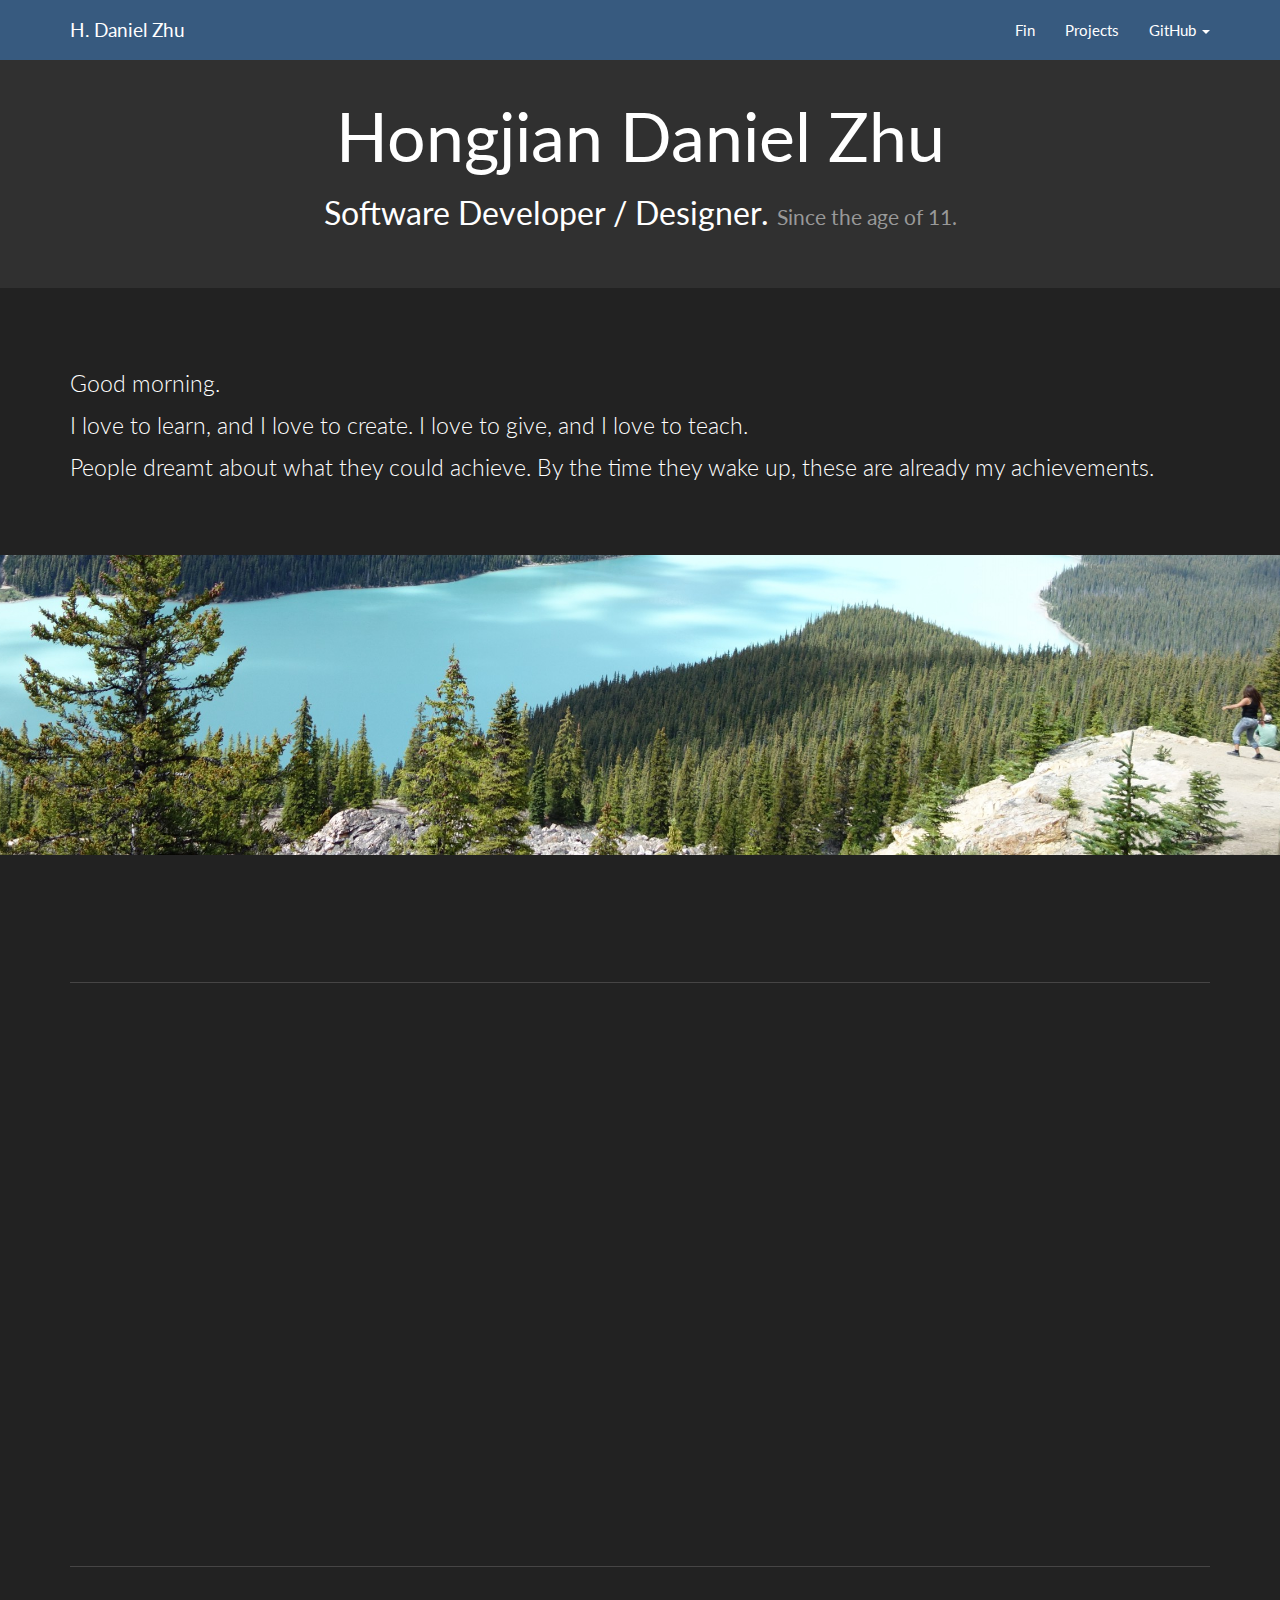
==== commit aa8107b8: "Adjusted css animations" ====
--- a/index.html
+++ b/index.html
@@ -59,7 +59,7 @@
     <div class="static-picture" style="background-image: url(images/1.jpg);"></div>
     <section id="fin">
       <div class="container">
-        <h2 class="text-center"><a href="https://github.com/danzhu/fin">The Fin Project</a></h2>
+        <h2 class="text-center" data-animation="fadeInDown"><a href="https://github.com/danzhu/fin">The Fin Project</a></h2>
         <hr />
         <div class="row">
           <div class="col-md-6" data-animation="fadeInLeft">
@@ -118,7 +118,7 @@
           </div>
         </div>
         <div class="row">
-          <div class="col-md-6" data-animation="fadeInUp">
+          <div class="col-md-6" data-animation="fadeInLeft">
             <h3 class="text-center">AST</h3>
             <pre class="fin-code">File
   Def fib(n Int) Int
@@ -163,7 +163,7 @@
                             Path n
                         Const &lt;Int&gt; 1</pre>
           </div>
-          <div class="col-md-6" data-animation="fadeInUp">
+          <div class="col-md-6" data-animation="fadeInRight">
             <h3 class="text-center">Assembly</h3>
             <pre class="fin-code">lib 'main'
 
@@ -250,13 +250,18 @@
           </div>
         </div>
         <hr />
-        <iframe class="demo" src="http://138.197.144.152/"></iframe>
+        <iframe class="demo"
+                src="http://138.197.144.152/"
+                data-animation="fadeInUp">
+        </iframe>
       </div>
     </section>
     <div class="static-picture" style="background-image: url(images/2.jpg);"></div>
     <section id="projects">
       <div class="container">
-        <h2 class="text-center">Projects on <a href="https://github.com/danzhu">GitHub</a></h2>
+        <h2 class="text-center" data-animation="fadeInDown">
+          Projects on <a href="https://github.com/danzhu">GitHub</a>
+        </h2>
         <hr/>
         <div id="projectList" class="row"></div>
         <p id="projectLoading" class="text-info">
--- a/css/main.css
+++ b/css/main.css
@@ -33,7 +33,7 @@
 .demo {
     width: 100%;
     height: 600px;
-    border: 1px solid white;
+    border: 1px solid gray;
 }
 
 .fin-code {
@@ -59,7 +59,7 @@
         padding: 50px 0;
     }
 
-    div[data-animation] {
-        visibility: hidden;
+    [data-animation] {
+        opacity: 0;
     }
 }
